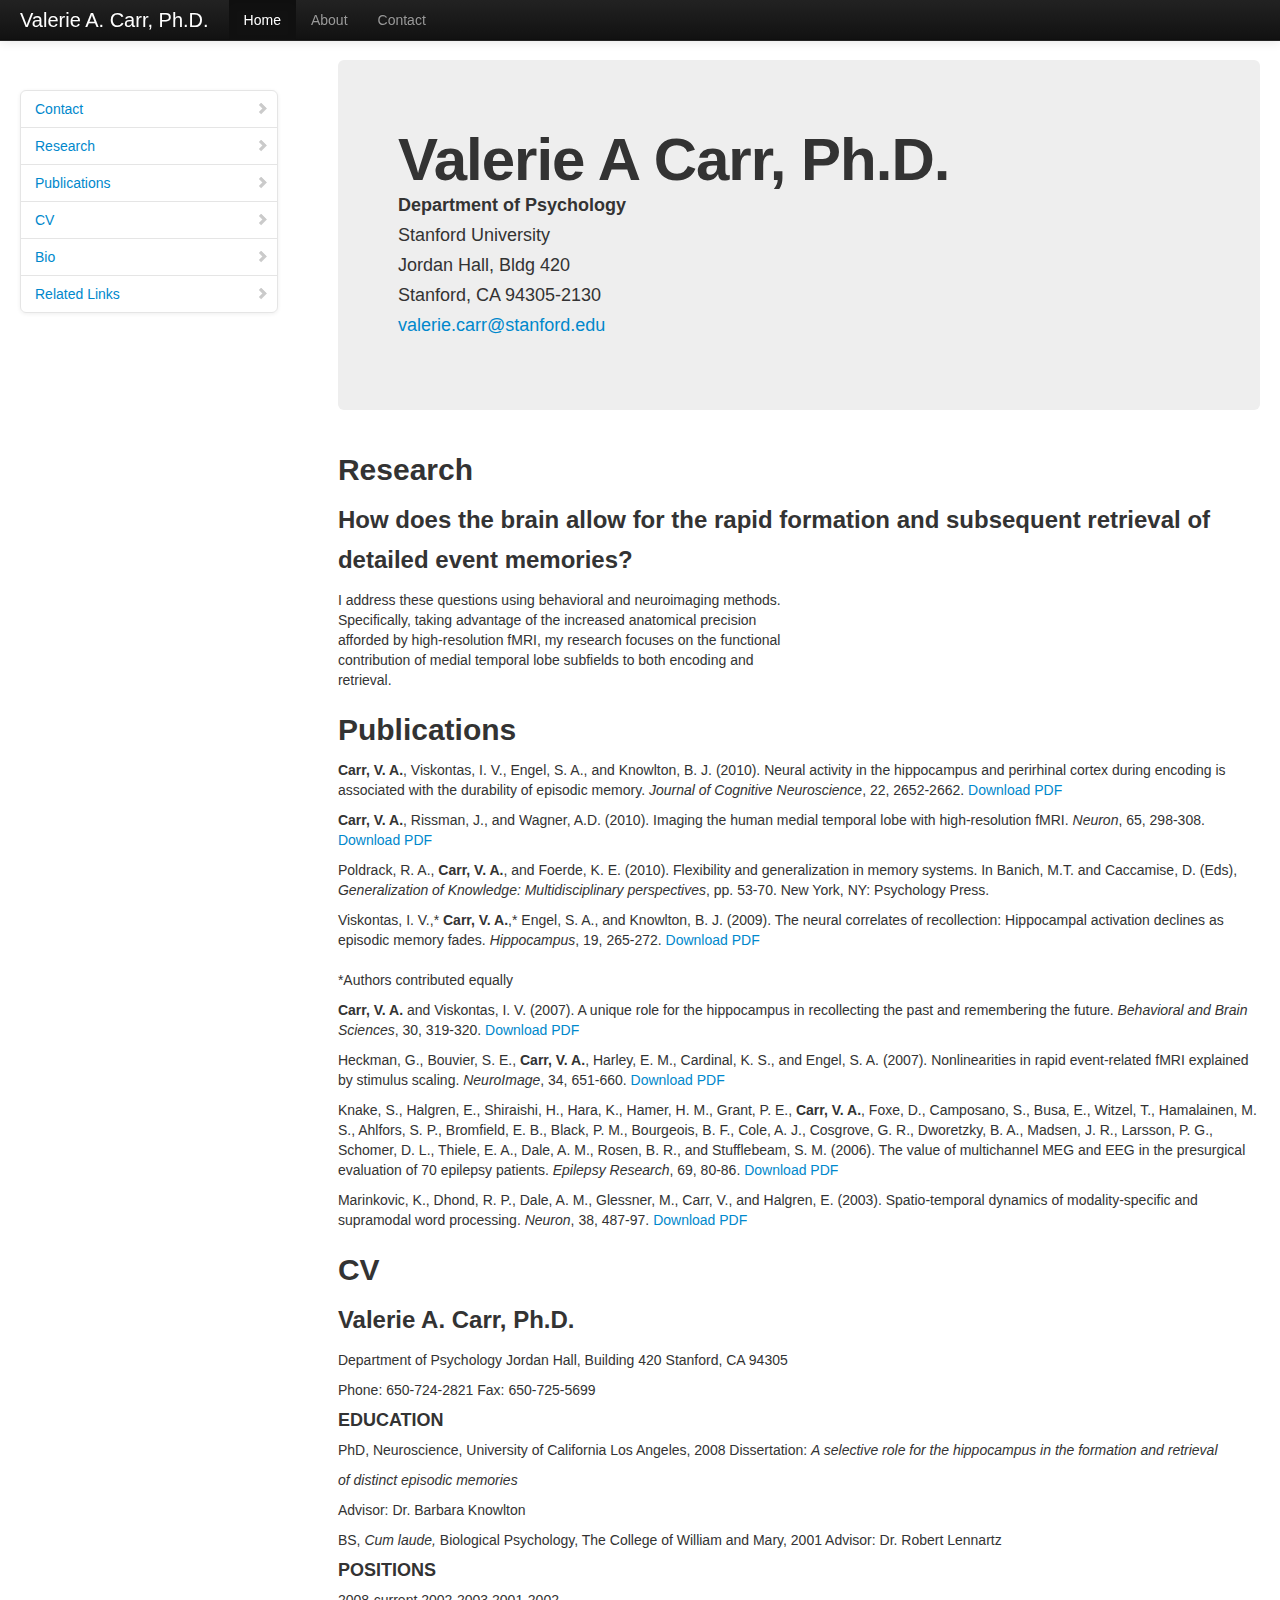
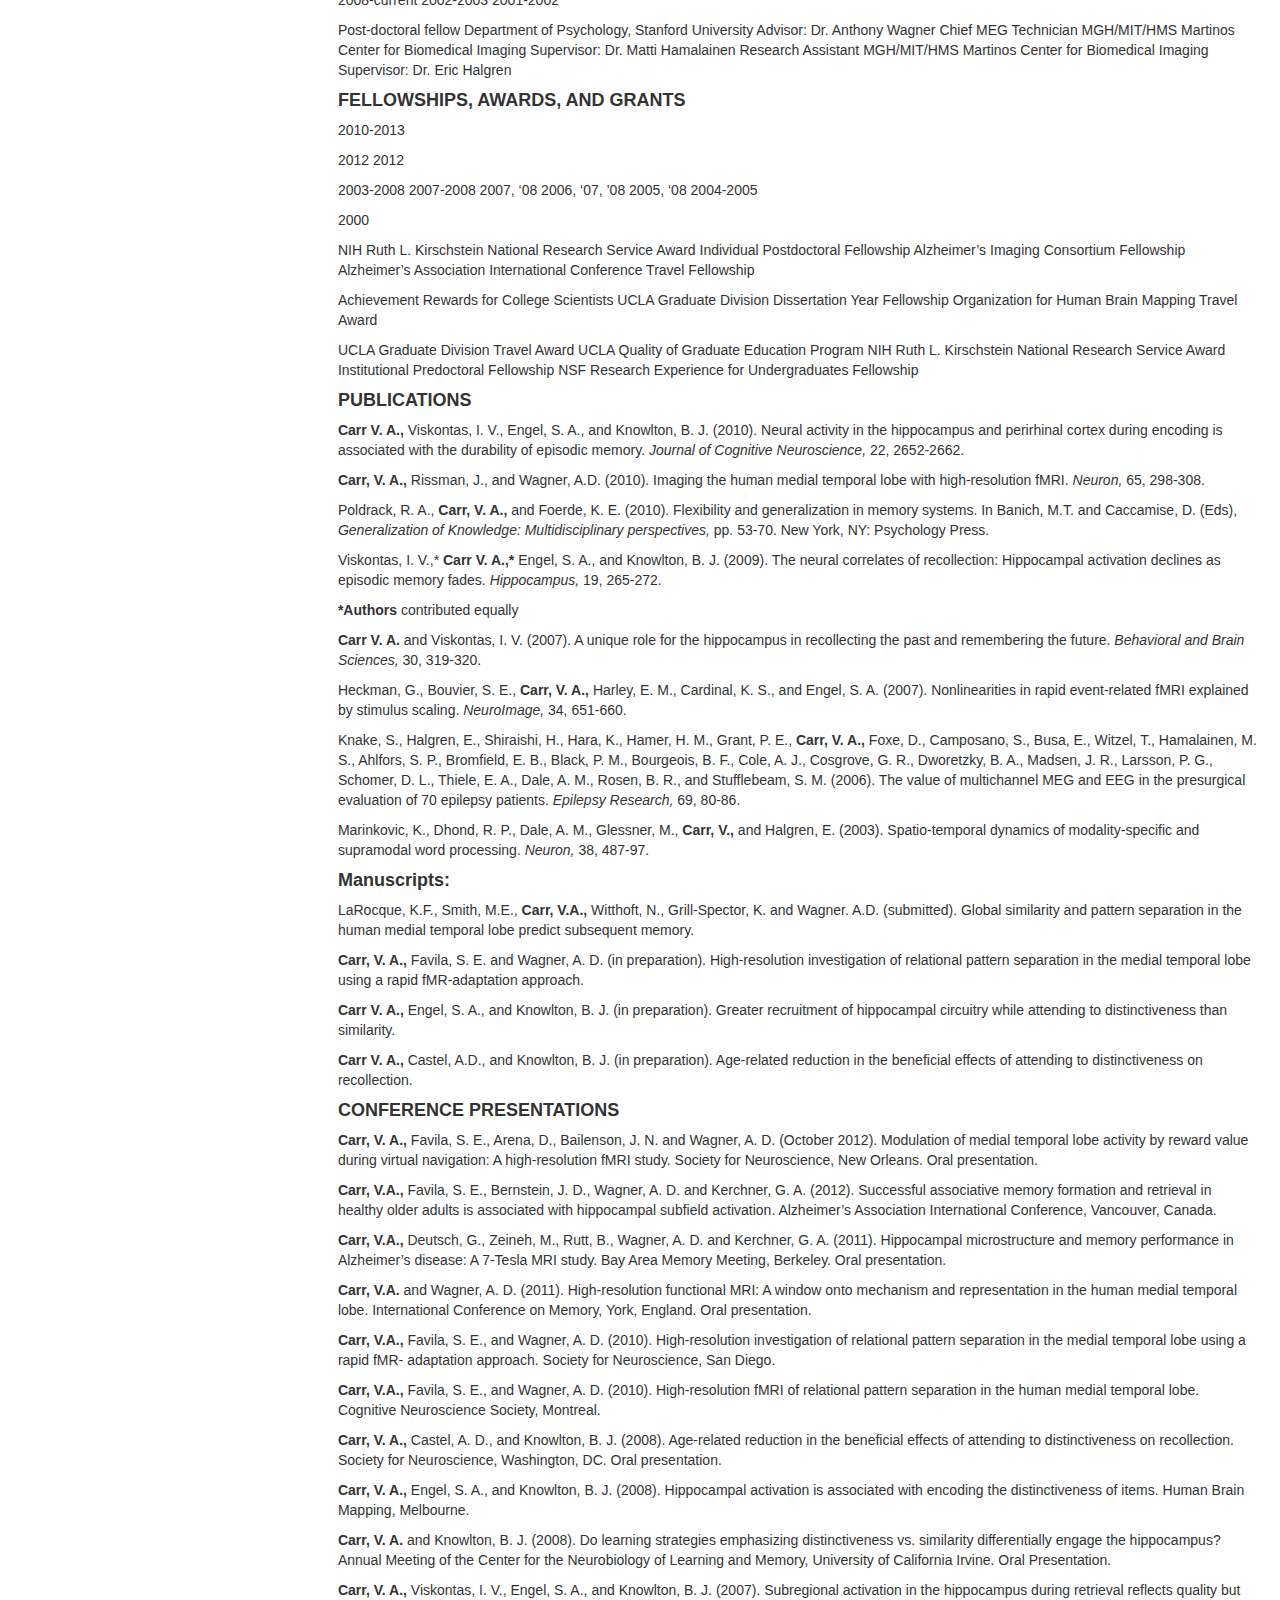
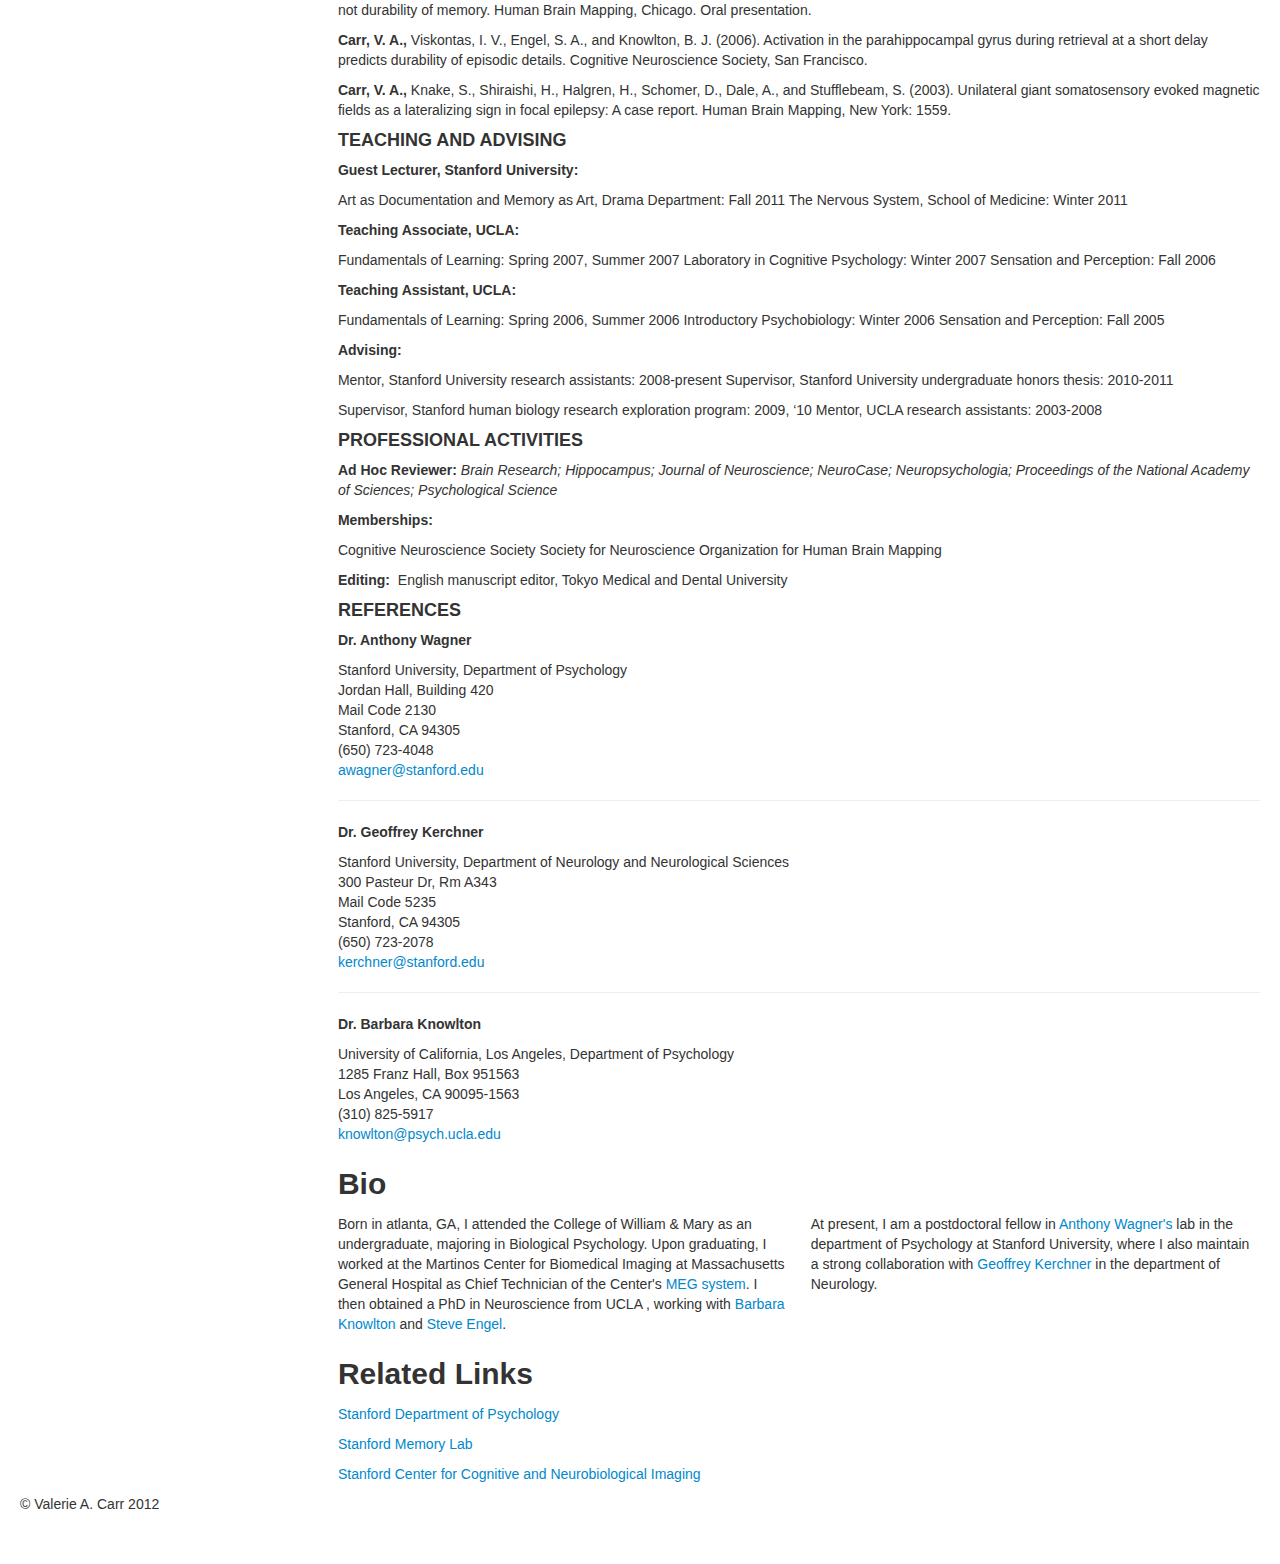
==== docs/index.html @ aa7e230d "First draft content" ====
<!DOCTYPE html>
<html lang="en">
  <head>
    <meta charset="utf-8">
    <title>Valerie A. Carr, Ph.D.</title>
    <meta name="viewport" content="width=device-width, initial-scale=1.0">
    <meta name="description" content="">
    <meta name="author" content="">

    <!-- Le styles -->
    <link href="assets/css/bootstrap.css" rel="stylesheet">
    <style type="text/css">
      body {
        padding-top: 60px;
        padding-bottom: 40px;
      }
      .sidebar-nav {
        padding: 9px 0;
      }
    </style>
    <link href="assets/css/bootstrap-responsive.css" rel="stylesheet">
    <link href="assets/css/main.css" rel="stylesheet">

    <!-- Le HTML5 shim, for IE6-8 support of HTML5 elements -->
    <!--[if lt IE 9]>
      <script src="http://html5shim.googlecode.com/svn/trunk/html5.js"></script>
    <![endif]-->

    <!-- Le fav and touch icons -->
    <link rel="shortcut icon" href="assets/ico/favicon.ico">
    <link rel="apple-touch-icon-precomposed" sizes="144x144" href="assets/ico/apple-touch-icon-144-precomposed.png">
    <link rel="apple-touch-icon-precomposed" sizes="114x114" href="assets/ico/apple-touch-icon-114-precomposed.png">
    <link rel="apple-touch-icon-precomposed" sizes="72x72" href="assets/ico/apple-touch-icon-72-precomposed.png">
    <link rel="apple-touch-icon-precomposed" href="assets/ico/apple-touch-icon-57-precomposed.png">
  </head>

  <body data-spy="scroll" data-target=".bs-docs-sidebar">

    <div class="navbar navbar-inverse navbar-fixed-top">
      <div class="navbar-inner">
        <div class="container-fluid">
          <a class="btn btn-navbar" data-toggle="collapse" data-target=".nav-collapse">
            <span class="icon-bar"></span>
            <span class="icon-bar"></span>
            <span class="icon-bar"></span>
          </a>
          <a class="brand" href="#">Valerie A. Carr, Ph.D.</a>
          <div class="nav-collapse collapse">
            <ul class="nav">
              <li class="active"><a href="#">Home</a></li>
              <li><a href="#about">About</a></li>
              <li><a href="#contact">Contact</a></li>
            </ul>
          </div><!--/.nav-collapse -->
        </div>
      </div>
    </div>

    <div class="container-fluid">
      <div class="row-fluid">
        <div class="span3 bs-docs-sidebar">
	        <ul class="nav nav-list bs-docs-sidenav affix">
	          <li><a href="#contact"><i class="icon-chevron-right"></i> Contact</a></li>
	          <li><a href="#research"><i class="icon-chevron-right"></i> Research</a></li>
	          <li><a href="#publications"><i class="icon-chevron-right"></i> Publications</a></li>
	          <li><a href="#vitae"><i class="icon-chevron-right"></i> CV</a></li>
	          <li><a href="#bio"><i class="icon-chevron-right"></i> Bio</a></li>
	          <li><a href="#related"><i class="icon-chevron-right"></i> Related Links</a></li>
	        </ul>
        </div>
        <div class="span9">
          <div id="contact" class="hero-unit">
            <h1>Valerie A Carr, Ph.D.</h1>
			<p>
			  <strong>Department of Psychology</strong><br>
              Stanford University<br>
              Jordan Hall, Bldg 420<br>
              Stanford, CA 94305-2130<br>
              <a href="mailto:valerie.carr@stanford.edu">valerie.carr@stanford.edu</a>
			</p>
          </div>
          <div id="research" class="row-fluid">
            <div class="span12">
              <h2>Research</h2>
              <h3>How does the brain allow for the rapid formation and subsequent retrieval of detailed event memories?</h3>
              <div class="row-fluid">
	            <div class="span6">
                  <p>I address these questions using behavioral and neuroimaging methods. Specifically, taking advantage of the increased anatomical precision afforded by high-resolution fMRI, my research focuses on the functional contribution of medial temporal lobe subfields to both encoding and retrieval.</p>
                </div>
                <!--<div class="span6">
                  <p>Forming unique, separable memories; two-three sentence blurb with a small graphic</p>
                  <p>Retrieving memories; two-three sentence blurb with a small graphic</p>
                  <p>Medial temporal lobe function in aging and age-related disease; two-three sentence blurb with a small graphic</p>
                </div>-->
              </div><!--/row-->
            </div><!--/span-->
          </div><!--/row-->
          <div id="publications" class="row-fluid">
            <div class="span12">
              <h2>Publications</h2>
              <p><strong>Carr, V. A.</strong>, Viskontas, I. V., Engel, S. A., and Knowlton, B. J. (2010). Neural activity in the hippocampus and perirhinal cortex during encoding is associated with the durability of episodic memory. <em>Journal of Cognitive Neuroscience</em>, 22, 2652-2662. <a href="#">Download PDF</a><p>

			<p><strong>Carr, V. A.</strong>, Rissman, J., and Wagner, A.D. (2010). Imaging the human medial temporal lobe with high-resolution fMRI. <em>Neuron</em>, 65, 298-308. <a href="#">Download PDF</a></p>

			<p>Poldrack, R. A., <strong>Carr, V. A.</strong>, and Foerde, K. E. (2010). Flexibility and generalization in memory systems. In Banich, M.T. and Caccamise, D. (Eds), <em>Generalization of Knowledge: Multidisciplinary perspectives</em>, pp. 53-70. New York, NY: Psychology Press.</p>

			<p>Viskontas, I. V.,* <strong>Carr, V. A.</strong>,* Engel, S. A., and Knowlton, B. J. (2009). The neural correlates of recollection: Hippocampal activation declines as episodic memory fades. <em>Hippocampus</em>, 19, 265-272. <a href="#">Download PDF</a><br><br>*Authors contributed equally</p>

			<p><strong>Carr, V. A.</strong> and Viskontas, I. V. (2007). A unique role for the hippocampus in recollecting the past and remembering the future. <em>Behavioral and Brain Sciences</em>, 30, 319-320. <a href="#">Download PDF</a></p>

			<p>Heckman, G., Bouvier, S. E., <strong>Carr, V. A.</strong>, Harley, E. M., Cardinal, K. S., and Engel, S. A. (2007). Nonlinearities in rapid event-related fMRI explained by stimulus scaling. <em>NeuroImage</em>, 34, 651-660. <a href="#">Download PDF</a></p>

			<p>Knake, S., Halgren, E., Shiraishi, H., Hara, K., Hamer, H. M., Grant, P. E., <strong>Carr, V. A.</strong>, Foxe, D., Camposano, S., Busa, E., Witzel, T., Hamalainen, M. S., Ahlfors, S. P., Bromfield, E. B., Black, P. M., Bourgeois, B. F., Cole, A. J., Cosgrove, G. R., Dworetzky, B. A., Madsen, J. R., Larsson, P. G., Schomer, D. L., Thiele, E. A., Dale, A. M., Rosen, B. R., and Stufflebeam, S. M. (2006). The value of multichannel MEG and EEG in the presurgical evaluation of 70 epilepsy patients. <em>Epilepsy Research</em>, 69, 80-86. <a href="#">Download PDF</a></p>

			<p>Marinkovic, K., Dhond, R. P., Dale, A. M., Glessner, M., Carr, V., and Halgren, E. (2003). Spatio-temporal dynamics of modality-specific and supramodal word processing. <em>Neuron</em>, 38, 487-97. <a href="#">Download PDF</a></p>
            </div><!--/span-->
          </div><!--/row-->
          <div id="vitae" class="row-fluid">
            <div class="span12">
              <h2>CV</h2>
              <h3>
				Valerie A. Carr, Ph.D.
			</h3>
			<p>
				Department of Psychology Jordan Hall, Building 420 Stanford, CA 94305
			</p>
			<p>
				Phone: 650-724-2821 Fax: 650-725-5699
			</p>
			<h4>EDUCATION</h4>
			<p>
				PhD, Neuroscience, University of California Los Angeles, 2008 Dissertation: <em>A selective role for the hippocampus in the formation and retrieval</em>
			</p>
			<p>
				<em>of distinct episodic memories</em>
			</p>
			<p>
				Advisor: Dr. Barbara Knowlton
			</p>
			<p>
				BS, <em>Cum laude,</em> Biological Psychology, The College of William and Mary, 2001 Advisor: Dr. Robert Lennartz
			</p>
			<h4>POSITIONS</h4>
			<p>
				2008-current 2002-2003 2001-2002
			</p>
			<p>
				Post-doctoral fellow Department of Psychology, Stanford University Advisor: Dr. Anthony Wagner Chief MEG Technician MGH/MIT/HMS Martinos Center for Biomedical Imaging Supervisor: Dr. Matti Hamalainen Research Assistant MGH/MIT/HMS Martinos Center for Biomedical Imaging Supervisor: Dr. Eric Halgren
			</p>
			<h4>FELLOWSHIPS, AWARDS, AND GRANTS</h4>
			<p>
				2010-2013
			</p>
			<p>
				2012 2012
			</p>
			<p>
				2003-2008 2007-2008 2007, ‘08 2006, ‘07, ’08 2005, ‘08 2004-2005
			</p>
			<p>
				2000
			</p>
			<p>
				NIH Ruth L. Kirschstein National Research Service Award Individual Postdoctoral Fellowship Alzheimer’s Imaging Consortium Fellowship Alzheimer’s Association International Conference Travel Fellowship
			</p>
			<p>
				Achievement Rewards for College Scientists UCLA Graduate Division Dissertation Year Fellowship Organization for Human Brain Mapping Travel Award
			</p>
			<p>
				UCLA Graduate Division Travel Award UCLA Quality of Graduate Education Program NIH Ruth L. Kirschstein National Research Service Award Institutional Predoctoral Fellowship NSF Research Experience for Undergraduates Fellowship
			</p>
			<h4>PUBLICATIONS</h4>
			<p>
				<strong>Carr V. A.,</strong> Viskontas, I. V., Engel, S. A., and Knowlton, B. J. (2010). Neural activity in the hippocampus and perirhinal cortex during encoding is associated with the durability of episodic memory. <em>Journal of Cognitive Neuroscience,</em> 22, 2652-2662.
			</p>
			<p>
				<strong>Carr, V. A.,</strong> Rissman, J., and Wagner, A.D. (2010). Imaging the human medial temporal lobe with high-resolution fMRI. <em>Neuron,</em> 65, 298-308.
			</p>
			<p>
				Poldrack, R. A., <strong>Carr, V. A.,</strong> and Foerde, K. E. (2010). Flexibility and generalization in memory systems. In Banich, M.T. and Caccamise, D. (Eds), <em>Generalization of Knowledge: Multidisciplinary perspectives,</em> pp. 53-70. New York, NY: Psychology Press.
			</p>
			<p>
				Viskontas, I. V.,* <strong>Carr V. A.,*</strong> Engel, S. A., and Knowlton, B. J. (2009). The neural correlates of recollection: Hippocampal activation declines as episodic memory fades. <em>Hippocampus,</em> 19, 265-272.
			</p>
			<p>
				<strong>*Authors</strong> contributed equally
			</p>
			<p>
				<strong>Carr V. A.</strong> and Viskontas, I. V. (2007). A unique role for the hippocampus in recollecting the past and remembering the future. <em>Behavioral and Brain Sciences,</em> 30, 319-320.
			</p>
			<p>
				Heckman, G., Bouvier, S. E., <strong>Carr, V. A.,</strong> Harley, E. M., Cardinal, K. S., and Engel, S. A. (2007). Nonlinearities in rapid event-related fMRI explained by stimulus scaling. <em>NeuroImage,</em> 34, 651-660.
			</p>
			<p>
				Knake, S., Halgren, E., Shiraishi, H., Hara, K., Hamer, H. M., Grant, P. E., <strong>Carr, V. A.,</strong> Foxe, D., Camposano, S., Busa, E., Witzel, T., Hamalainen, M. S., Ahlfors, S. P., Bromfield, E. B., Black, P. M., Bourgeois, B. F., Cole, A. J., Cosgrove, G. R., Dworetzky, B. A., Madsen, J. R., Larsson, P. G., Schomer, D. L., Thiele, E. A., Dale, A. M., Rosen, B. R., and Stufflebeam, S. M. (2006). The value of multichannel MEG and EEG in the presurgical evaluation of 70 epilepsy patients. <em>Epilepsy Research,</em> 69, 80-86.
			</p>
			<p>
				Marinkovic, K., Dhond, R. P., Dale, A. M., Glessner, M., <strong>Carr, V.,</strong> and Halgren, E. (2003). Spatio-temporal dynamics of modality-specific and supramodal word processing. <em>Neuron,</em> 38, 487-97.
			</p>
			<h4>Manuscripts:</h4>
			<p>
				LaRocque, K.F., Smith, M.E., <strong>Carr, V.A.,</strong> Witthoft, N., Grill-Spector, K. and Wagner. A.D. (submitted). Global similarity and pattern separation in the human medial temporal lobe predict subsequent memory.
			</p>
			<p>
				<strong>Carr, V. A.,</strong> Favila, S. E. and Wagner, A. D. (in preparation). High-resolution investigation of relational pattern separation in the medial temporal lobe using a rapid fMR-adaptation approach.
			</p>
			<p>
				<strong>Carr V. A.,</strong> Engel, S. A., and Knowlton, B. J. (in preparation). Greater recruitment of hippocampal circuitry while attending to distinctiveness than similarity.
			</p>
			<p>
				<strong>Carr V. A.,</strong> Castel, A.D., and Knowlton, B. J. (in preparation). Age-related reduction in the beneficial effects of attending to distinctiveness on recollection.
			</p>
			<h4>CONFERENCE PRESENTATIONS</h4>
			<p>
				<strong>Carr, V. A.,</strong> Favila, S. E., Arena, D., Bailenson, J. N. and Wagner, A. D. (October 2012). Modulation of medial temporal lobe activity by reward value during virtual navigation: A high-resolution fMRI study. Society for Neuroscience, New Orleans. Oral presentation.
			</p>
			<p>
				<strong>Carr, V.A.,</strong> Favila, S. E., Bernstein, J. D., Wagner, A. D. and Kerchner, G. A. (2012). Successful associative memory formation and retrieval in healthy older adults is associated with hippocampal subfield activation. Alzheimer’s Association International Conference, Vancouver, Canada.
			</p>
			<p>
				<strong>Carr, V.A.,</strong> Deutsch, G., Zeineh, M., Rutt, B., Wagner, A. D. and Kerchner, G. A. (2011). Hippocampal microstructure and memory performance in Alzheimer’s disease: A 7-Tesla MRI study. Bay Area Memory Meeting, Berkeley. Oral presentation.
			</p>
			<p>
				<strong>Carr, V.A.</strong> and Wagner, A. D. (2011). High-resolution functional MRI: A window onto mechanism and representation in the human medial temporal lobe. International Conference on Memory, York, England. Oral presentation.
			</p>
			<p>
				<strong>Carr, V.A.,</strong> Favila, S. E., and Wagner, A. D. (2010). High-resolution investigation of relational pattern separation in the medial temporal lobe using a rapid fMR- adaptation approach. Society for Neuroscience, San Diego.
			</p>
			<p>
				<strong>Carr, V.A.,</strong> Favila, S. E., and Wagner, A. D. (2010). High-resolution fMRI of relational pattern separation in the human medial temporal lobe. Cognitive Neuroscience Society, Montreal.
			</p>
			<p>
				<strong>Carr, V. A.,</strong> Castel, A. D., and Knowlton, B. J. (2008). Age-related reduction in the beneficial effects of attending to distinctiveness on recollection. Society for Neuroscience, Washington, DC. Oral presentation.
			</p>
			<p>
				<strong>Carr, V. A.,</strong> Engel, S. A., and Knowlton, B. J. (2008). Hippocampal activation is associated with encoding the distinctiveness of items. Human Brain Mapping, Melbourne.
			</p>
			<p>
				<strong>Carr, V. A.</strong> and Knowlton, B. J. (2008). Do learning strategies emphasizing distinctiveness vs. similarity differentially engage the hippocampus? Annual Meeting of the Center for the Neurobiology of Learning and Memory, University of California Irvine. Oral Presentation.
			</p>
			<p>
				<strong>Carr, V. A.,</strong> Viskontas, I. V., Engel, S. A., and Knowlton, B. J. (2007). Subregional activation in the hippocampus during retrieval reflects quality but not durability of memory. Human Brain Mapping, Chicago. Oral presentation.
			</p>
			<p>
				<strong>Carr, V. A.,</strong> Viskontas, I. V., Engel, S. A., and Knowlton, B. J. (2006). Activation in the parahippocampal gyrus during retrieval at a short delay predicts durability of episodic details. Cognitive Neuroscience Society, San Francisco.
			</p>
			<p>
				<strong>Carr, V. A.,</strong> Knake, S., Shiraishi, H., Halgren, H., Schomer, D., Dale, A., and Stufflebeam, S. (2003). Unilateral giant somatosensory evoked magnetic fields as a lateralizing sign in focal epilepsy: A case report. Human Brain Mapping, New York: 1559.
			</p>
			<h4>TEACHING AND ADVISING</h4>
			<p>
				<strong>Guest Lecturer, Stanford University:</strong>
			</p>
			<p>
				Art as Documentation and Memory as Art, Drama Department: Fall 2011 The Nervous System, School of Medicine: Winter 2011
			</p>
			<p>
				<strong>Teaching Associate, UCLA:</strong>
			</p>
			<p>
				Fundamentals of Learning: Spring 2007, Summer 2007 Laboratory in Cognitive Psychology: Winter 2007 Sensation and Perception: Fall 2006
			</p>
			<p>
				<strong>Teaching Assistant, UCLA:</strong>
			</p>
			<p>
				Fundamentals of Learning: Spring 2006, Summer 2006 Introductory Psychobiology: Winter 2006 Sensation and Perception: Fall 2005
			</p>
			<p>
				<strong>Advising:</strong>
			</p>
			<p>
				Mentor, Stanford University research assistants: 2008-present Supervisor, Stanford University undergraduate honors thesis: 2010-2011
			</p>
			<p>
				Supervisor, Stanford human biology research exploration program: 2009, ‘10 Mentor, UCLA research assistants: 2003-2008
			</p>
			<h4>PROFESSIONAL ACTIVITIES</h4>
			<p>
				<strong>Ad Hoc Reviewer: </strong><em>Brain Research; Hippocampus; Journal of Neuroscience; NeuroCase; Neuropsychologia; Proceedings of the National Academy of Sciences; Psychological Science</em>
			</p>
			<p>
				<strong>Memberships:</strong>
			</p>
			<p>
				Cognitive Neuroscience Society Society for Neuroscience Organization for Human Brain Mapping
			</p>
			<p>
				<strong>Editing: </strong> English manuscript editor, Tokyo Medical and Dental University
			</p>
			<h4>REFERENCES</h4>
			<h5>Dr. Anthony Wagner</h5>
			<p>Stanford University, Department of Psychology<br>Jordan Hall, Building 420<br>Mail Code 2130<br>Stanford, CA 94305<br>(650) 723-4048<br><a href="mailto:awagner@stanford.edu">awagner@stanford.edu</a>
			</p>
			<hr>
			<h5>Dr. Geoffrey Kerchner</h5>
			<p>Stanford University, Department of Neurology and Neurological Sciences<br>300 Pasteur Dr, Rm A343<br>Mail Code 5235<br>Stanford, CA 94305<br>(650) 723-2078<br><a href="mailto:kerchner@stanford.edu">kerchner@stanford.edu</a>
			</p>
			<hr>
			<h5>Dr. Barbara Knowlton</h5>
			<p>University of California, Los Angeles, Department of Psychology<br>1285 Franz Hall, Box 951563<br>Los Angeles, CA 90095-1563<br>(310) 825-5917<br><a href="mailto:knowlton@psych.ucla.edu">knowlton@psych.ucla.edu</a>
			</p>
			
            </div><!--/span-->
          </div><!--/row-->
          <div id="bio" class="row-fluid">
            <div class="span12">
              <h2>Bio</h2>
              <div class="row-fluid">
	            <div class="span6">
                  <p>Born in atlanta, GA, I attended the College of William & Mary as an undergraduate, majoring in Biological Psychology. Upon graduating, I worked at the Martinos Center for Biomedical Imaging at Massachusetts General Hospital as Chief Technician of the Center's <a href="http://www.martinos.org/meg/index.php">MEG system</a>. I then obtained a PhD in Neuroscience from UCLA , working with <a href="http://www.psych.ucla.edu/faculty/faculty_page?id=9&area=1">Barbara Knowlton</a> and <a href="http://www.psych.umn.edu/engellab/">Steve Engel</a>.</p>
                </div>
	            <div class="span6">
                  <p>At present, I am a postdoctoral fellow in <a href="http://memorylab.stanford.edu/">Anthony Wagner's</a> lab in the department of Psychology at Stanford University, where I also maintain a strong collaboration with <a href="http://neurology.stanford.edu/profiles/neurology/researcher/geoffrey_kerchner">Geoffrey Kerchner</a> in the department of Neurology.</p>
                </div>
            </div><!--/span-->
          </div><!--/row-->
          <div id="related" class="row-fluid">
            <div class="span12">
              <h2>Related Links</h2>
              <p><a href="https://psychology.stanford.edu/">Stanford Department of Psychology</a></p>
              <p><a href="http://memorylab.stanford.edu/index.html">Stanford Memory Lab</a></p>
              <p><a href="http://cni.stanford.edu/">Stanford Center for Cognitive and Neurobiological Imaging</a></p>
            </div><!--/span-->
          </div><!--/row-->

        </div><!--/span-->
      </div><!--/row-->

      <hr>

      <footer>
        <p>&copy; Valerie A. Carr 2012</p>
      </footer>

    </div><!--/.fluid-container-->

    <!-- Le javascript
    ================================================== -->
    <!-- Placed at the end of the document so the pages load faster -->
    <script src="assets/js/jquery.js"></script>
    <script src="assets/js/bootstrap-transition.js"></script>
    <!--<script src="assets/js/bootstrap-alert.js"></script>-->
    <!--<script src="assets/js/bootstrap-modal.js"></script>-->
    <!--<script src="assets/js/bootstrap-dropdown.js"></script>-->
    <script src="assets/js/bootstrap-scrollspy.js"></script>
    <!--<script src="assets/js/bootstrap-tab.js"></script>-->
    <!--<script src="assets/js/bootstrap-tooltip.js"></script>-->
    <!--<script src="assets/js/bootstrap-popover.js"></script>-->
    <!--<script src="assets/js/bootstrap-button.js"></script>-->
    <script src="assets/js/bootstrap-collapse.js"></script>
    <!--<script src="assets/js/bootstrap-carousel.js"></script>-->
    <!--<script src="assets/js/bootstrap-typeahead.js"></script>-->
    <script src="assets/js/bootstrap-affix.js"></script>
    <script src="assets/js/main.js"></script>
  </body>
</html>
---- docs/assets/css/main.css ----
/* Sidenav for Docs
-------------------------------------------------- */

.bs-docs-sidenav {
  width: 228px;
  margin: 30px 0 0;
  padding: 0;
  background-color: #fff;
  -webkit-border-radius: 6px;
     -moz-border-radius: 6px;
          border-radius: 6px;
  -webkit-box-shadow: 0 1px 4px rgba(0,0,0,.065);
     -moz-box-shadow: 0 1px 4px rgba(0,0,0,.065);
          box-shadow: 0 1px 4px rgba(0,0,0,.065);
}
.bs-docs-sidenav > li > a {
  display: block;
  *width: 190px;
  margin: 0 0 -1px;
  padding: 8px 14px;
  border: 1px solid #e5e5e5;
}
.bs-docs-sidenav > li:first-child > a {
  -webkit-border-radius: 6px 6px 0 0;
     -moz-border-radius: 6px 6px 0 0;
          border-radius: 6px 6px 0 0;
}
.bs-docs-sidenav > li:last-child > a {
  -webkit-border-radius: 0 0 6px 6px;
     -moz-border-radius: 0 0 6px 6px;
          border-radius: 0 0 6px 6px;
}
.bs-docs-sidenav > .active > a {
  position: relative;
  z-index: 2;
  padding: 9px 15px;
  border: 0;
  text-shadow: 0 1px 0 rgba(0,0,0,.15);
  -webkit-box-shadow: inset 1px 0 0 rgba(0,0,0,.1), inset -1px 0 0 rgba(0,0,0,.1);
     -moz-box-shadow: inset 1px 0 0 rgba(0,0,0,.1), inset -1px 0 0 rgba(0,0,0,.1);
          box-shadow: inset 1px 0 0 rgba(0,0,0,.1), inset -1px 0 0 rgba(0,0,0,.1);
}
/* Chevrons */
.bs-docs-sidenav .icon-chevron-right {
  float: right;
  margin-top: 2px;
  margin-right: -6px;
  opacity: .25;
}
.bs-docs-sidenav > li > a:hover {
  background-color: #f5f5f5;
}
.bs-docs-sidenav a:hover .icon-chevron-right {
  opacity: .5;
}
.bs-docs-sidenav .active .icon-chevron-right,
.bs-docs-sidenav .active a:hover .icon-chevron-right {
  background-image: url(../img/glyphicons-halflings-white.png);
  opacity: 1;
}
.bs-docs-sidenav.affix {
  top: 40px;
}
.bs-docs-sidenav.affix-bottom {
  position: absolute;
  top: auto;
  bottom: 270px;
}




/* Responsive
-------------------------------------------------- */

/* Desktop large
------------------------- */
@media (min-width: 1200px) {
  .bs-docs-container {
    max-width: 970px;
  }
  .bs-docs-sidenav {
    width: 258px;
  }
}

/* Desktop
------------------------- */
@media (max-width: 980px) {
  /* Unfloat brand */
  body > .navbar-fixed-top .brand {
    float: left;
    margin-left: 0;
    padding-left: 10px;
    padding-right: 10px;
  }

  /* Inline-block quick links for more spacing */
  .quick-links li {
    display: inline-block;
    margin: 5px;
  }

  /* When affixed, space properly */
  .bs-docs-sidenav {
    top: 0;
    margin-top: 30px;
    margin-right: 0;
  }
}

/* Tablet to desktop
------------------------- */
@media (min-width: 768px) and (max-width: 980px) {
  /* Remove any padding from the body */
  body {
    padding-top: 0;
  }
  /* Widen masthead and social buttons to fill body padding */
  .jumbotron {
    margin-top: -20px; /* Offset bottom margin on .navbar */
  }
  /* Adjust sidenav width */
  .bs-docs-sidenav {
    width: 166px;
    margin-top: 20px;
  }
  .bs-docs-sidenav.affix {
    top: 0;
  }
}

/* Tablet
------------------------- */
@media (max-width: 767px) {
  /* Remove any padding from the body */
  body {
    padding-top: 0;
  }

  /* Widen masthead and social buttons to fill body padding */
  .jumbotron {
    padding: 40px 20px;
    margin-top:   -20px; /* Offset bottom margin on .navbar */
    margin-right: -20px;
    margin-left:  -20px;
  }
  .masthead h1 {
    font-size: 90px;
  }
  .masthead p,
  .masthead .btn {
    font-size: 24px;
  }
  .marketing .span4 {
    margin-bottom: 40px;
  }
  .bs-docs-social {
    margin: 0 -20px;
  }

  /* Space out the show-grid examples */
  .show-grid [class*="span"] {
    margin-bottom: 5px;
  }

  /* Sidenav */
  .bs-docs-sidenav {
    width: auto;
    margin-bottom: 20px;
  }
  .bs-docs-sidenav.affix {
    position: static;
    width: auto;
    top: 0;
  }

  /* Unfloat the back to top link in footer */
  .footer {
    margin-left: -20px;
    margin-right: -20px;
    padding-left: 20px;
    padding-right: 20px;
  }
  .footer p {
    margin-bottom: 9px;
  }
}

/* Landscape phones
------------------------- */
@media (max-width: 480px) {
  /* Remove padding above jumbotron */
  body {
    padding-top: 0;
  }

  /* Change up some type stuff */
  h2 small {
    display: block;
  }

  /* Downsize the jumbotrons */
  .jumbotron h1 {
    font-size: 60px;
  }
  .jumbotron p,
  .jumbotron .btn {
    font-size: 20px;
  }
  .jumbotron .btn {
    display: block;
    margin: 0 auto;
  }

  /* center align subhead text like the masthead */
  .subhead h1,
  .subhead p {
    text-align: center;
  }

  /* Marketing on home */
  .marketing h1 {
    font-size: 40px;
  }

  /* center example sites */
  .example-sites {
    margin-left: 0;
  }
  .example-sites > li {
    float: none;
    display: block;
    max-width: 280px;
    margin: 0 auto 18px;
    text-align: center;
  }
  .example-sites .thumbnail > img {
    max-width: 270px;
  }

  /* Do our best to make tables work in narrow viewports */
  table code {
    white-space: normal;
    word-wrap: break-word;
    word-break: break-all;
  }

  /* Modal example */
  .modal-example .modal {
    position: relative;
    top: auto;
    right: auto;
    bottom: auto;
    left: auto;
  }

  /* Unfloat the back to top in footer to prevent odd text wrapping */
  .footer .pull-right {
    float: none;
  }
}
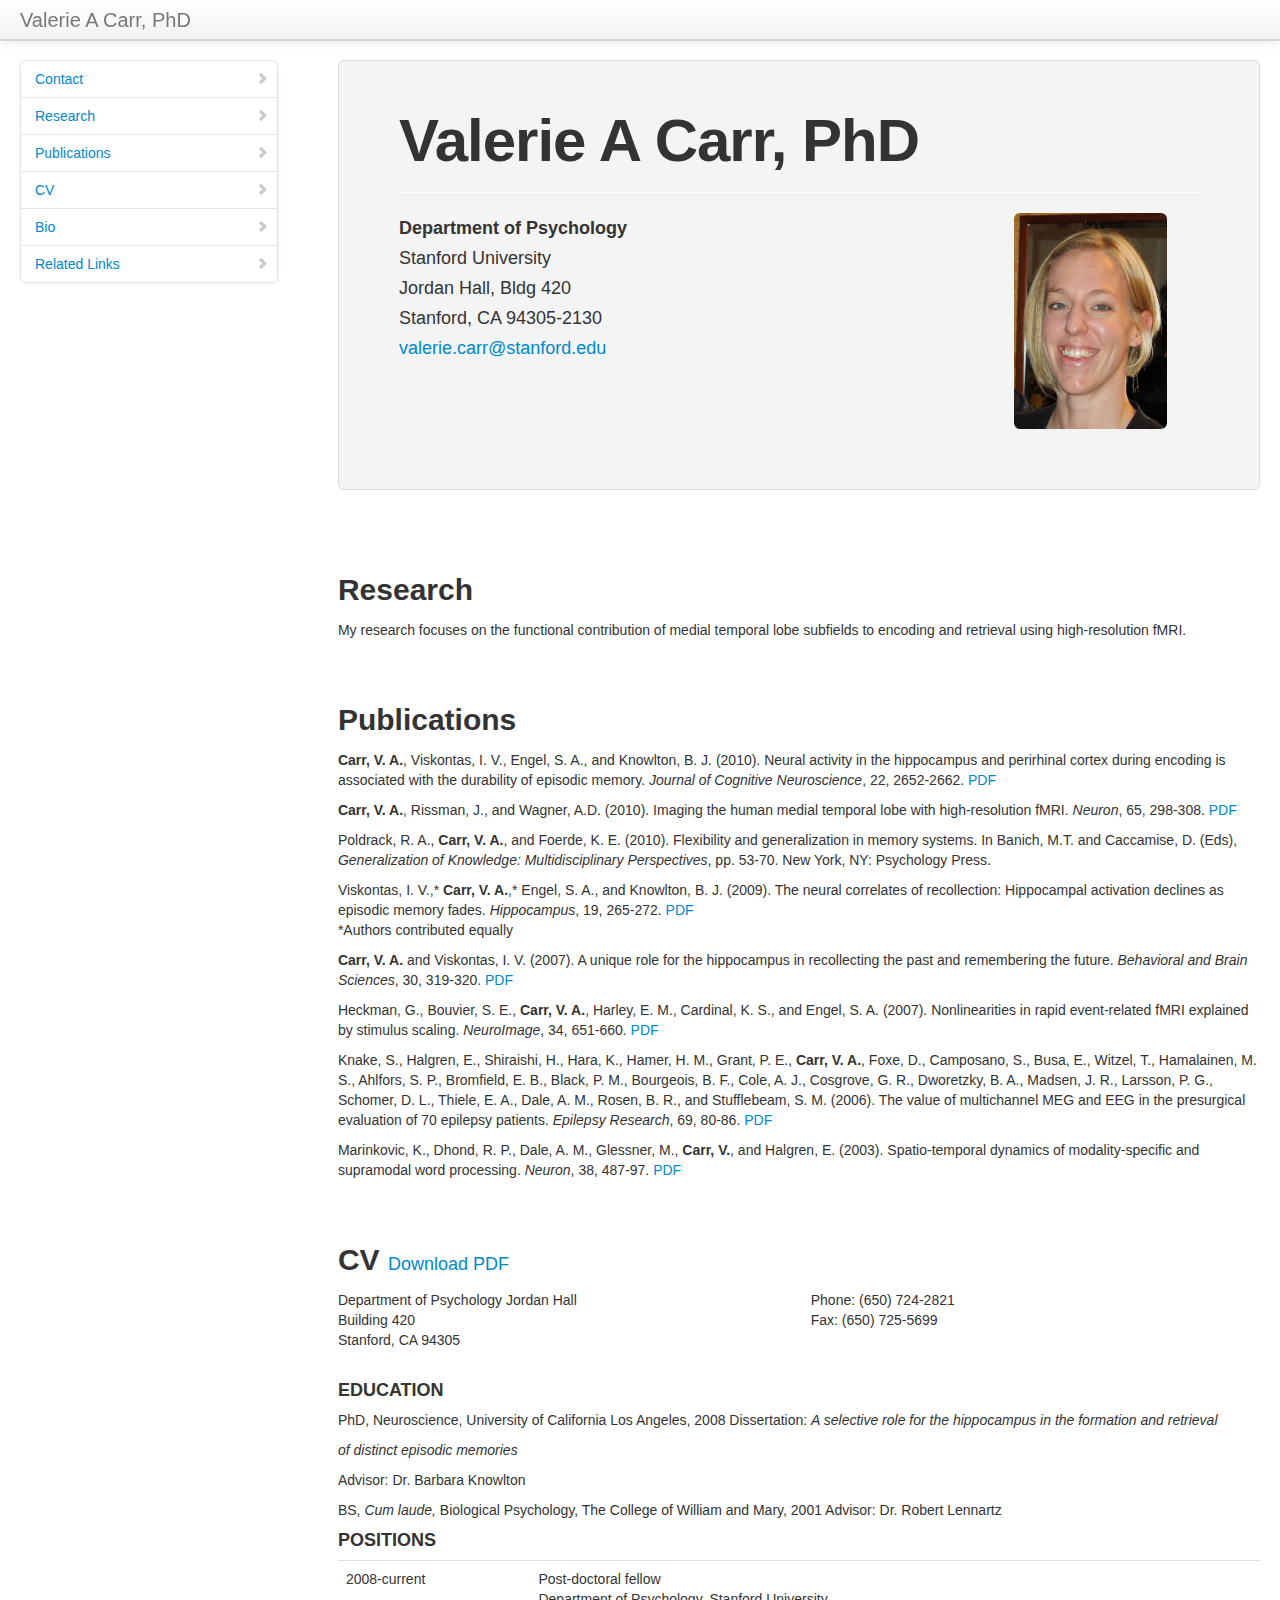
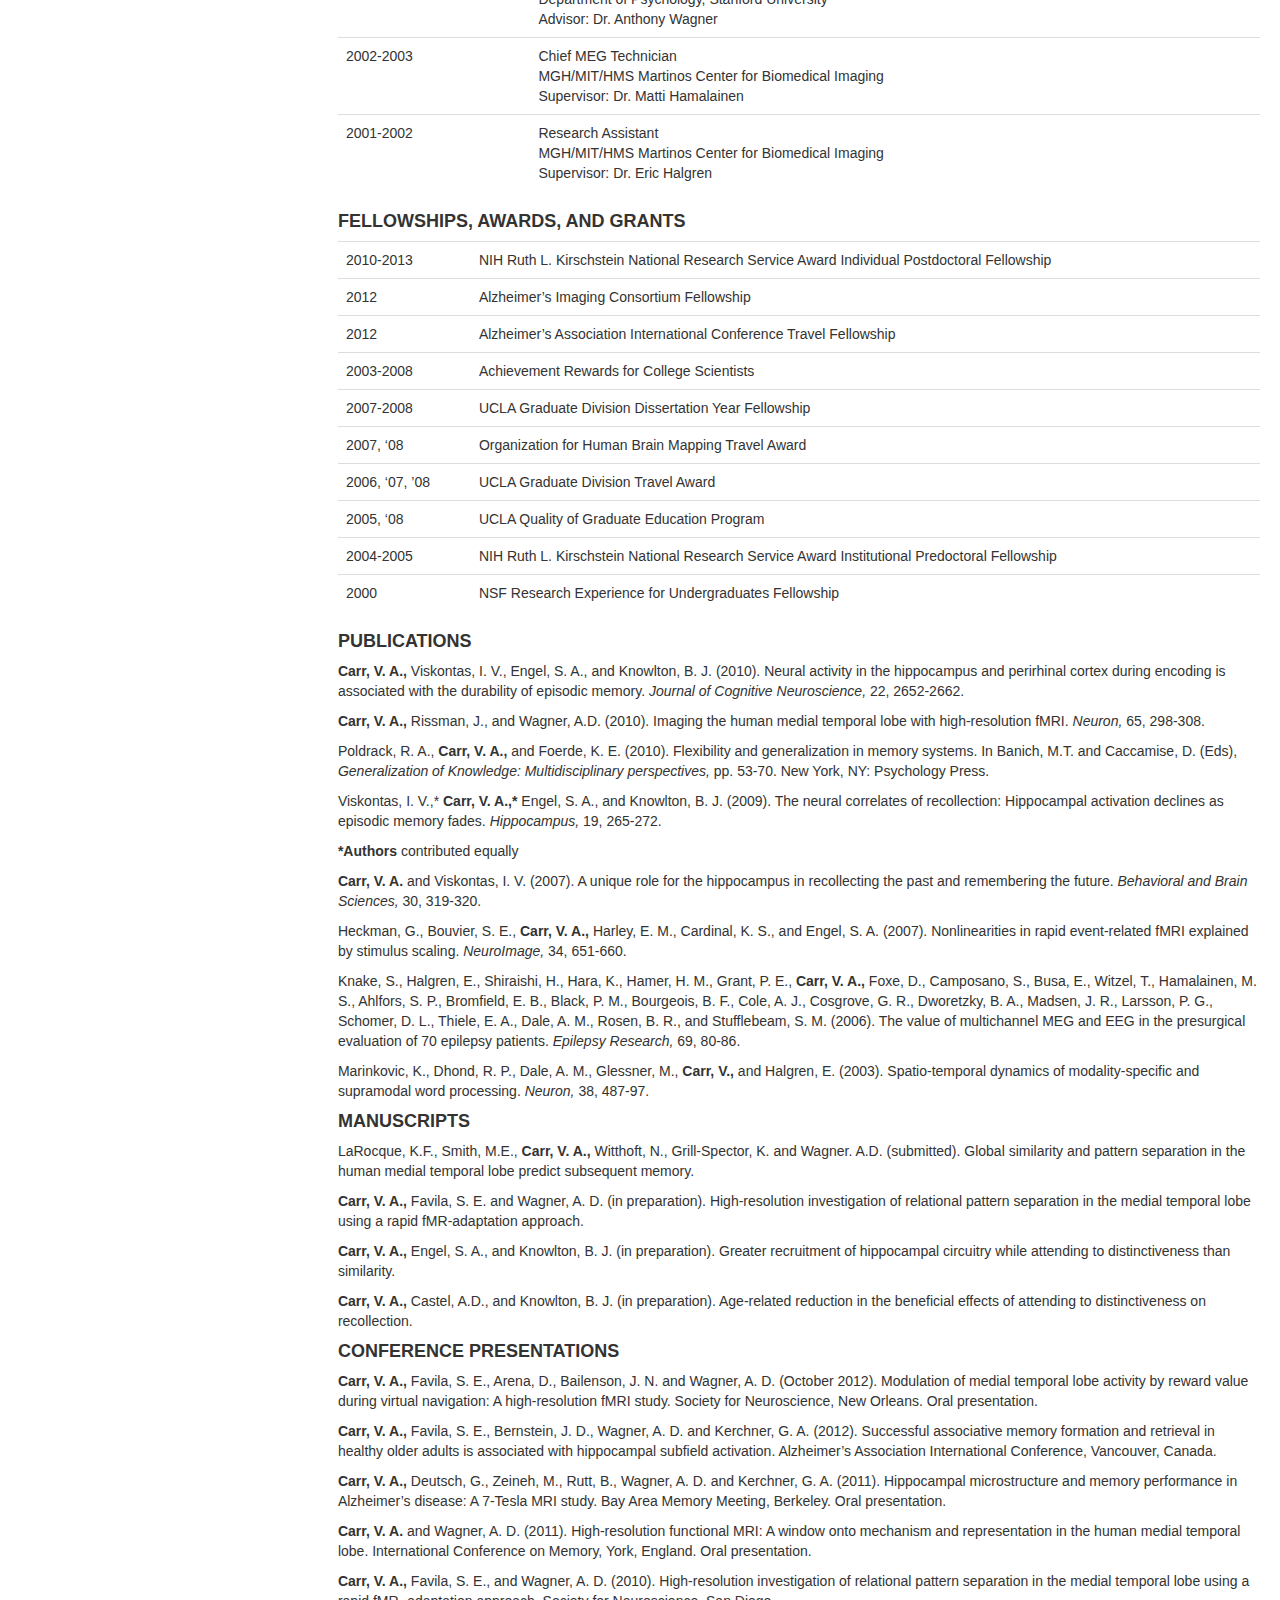
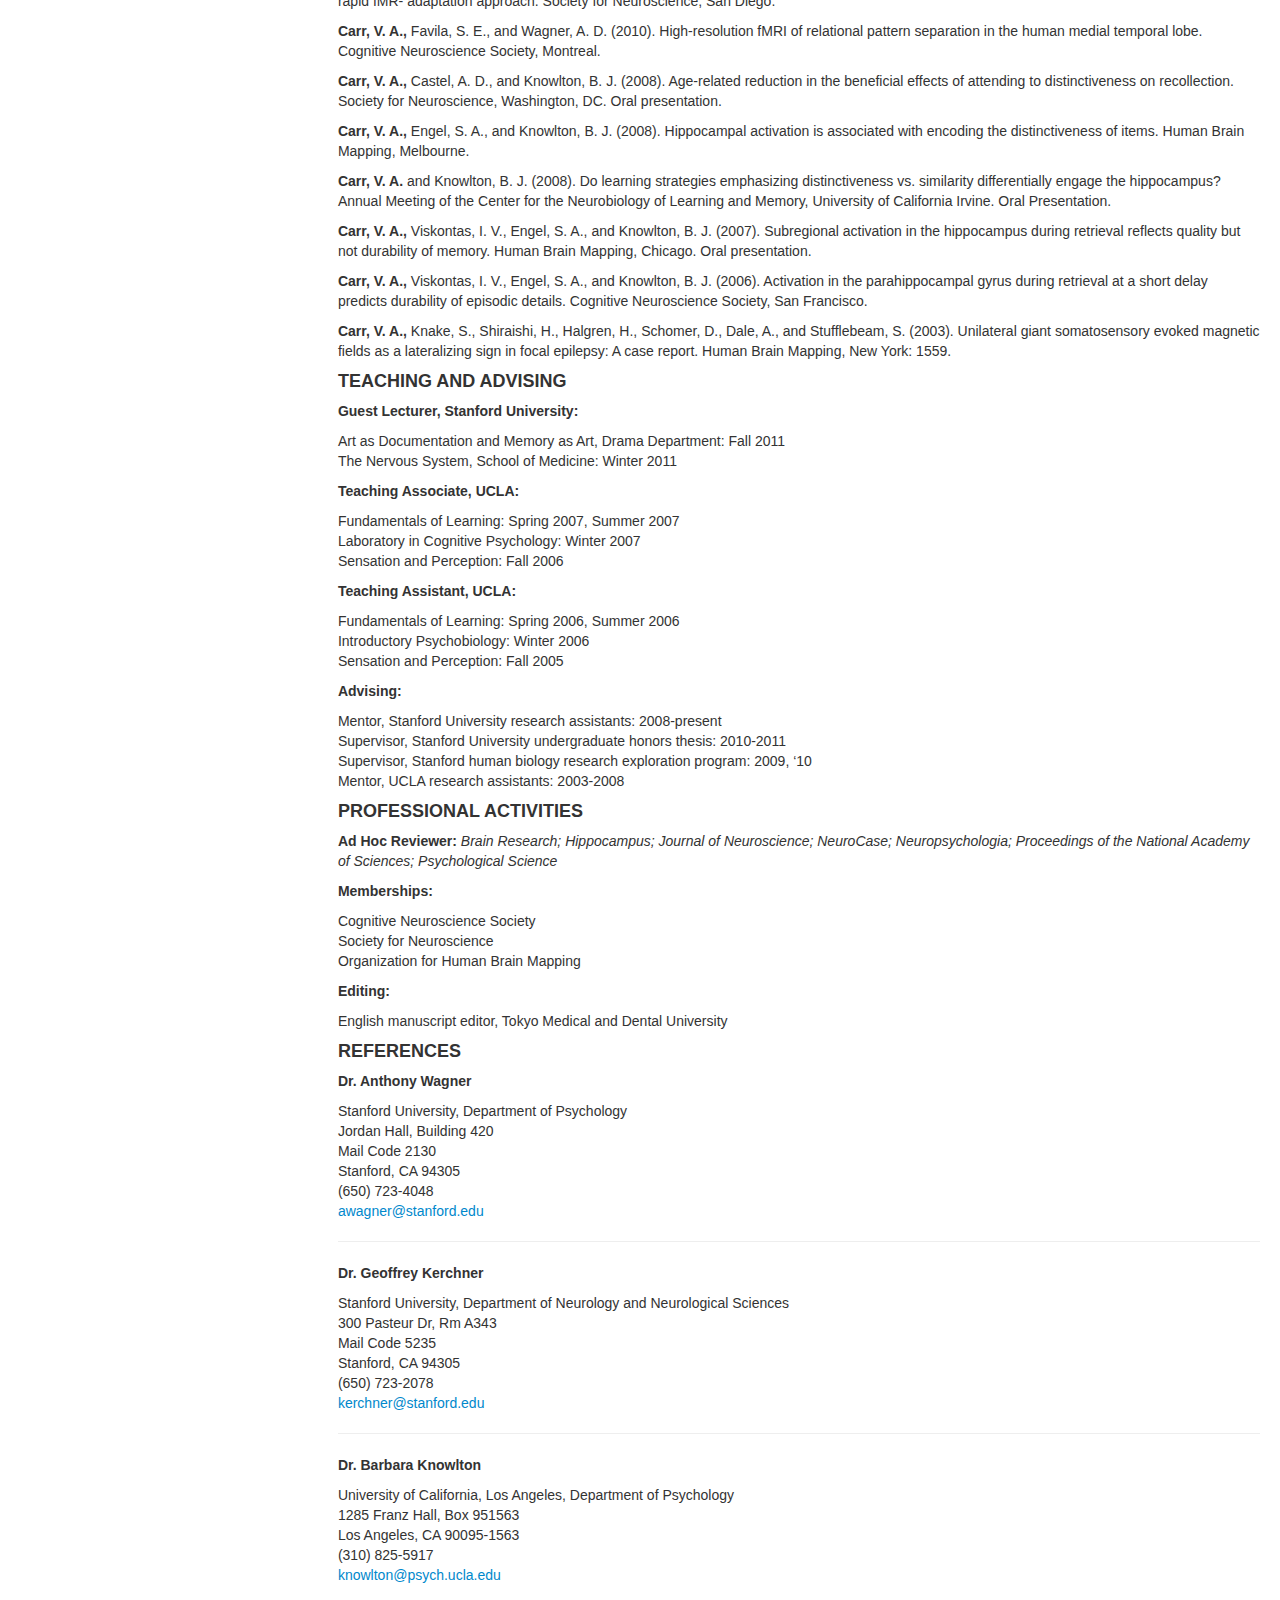
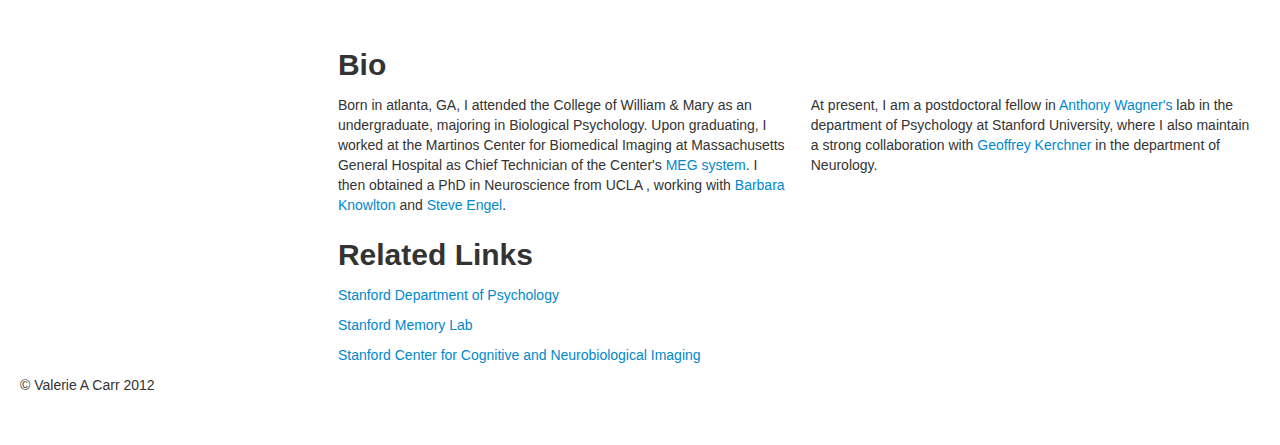
==== commit 1939a8a4: "First version to push" ====
--- a/docs/index.html
+++ b/docs/index.html
@@ -36,15 +36,18 @@
 
   <body data-spy="scroll" data-target=".bs-docs-sidebar">
 
-    <div class="navbar navbar-inverse navbar-fixed-top">
+    <div class="navbar navbar-fixed-top">
       <div class="navbar-inner">
         <div class="container-fluid">
+<!--
           <a class="btn btn-navbar" data-toggle="collapse" data-target=".nav-collapse">
             <span class="icon-bar"></span>
             <span class="icon-bar"></span>
             <span class="icon-bar"></span>
           </a>
-          <a class="brand" href="#">Valerie A. Carr, Ph.D.</a>
+-->
+          <a class="brand" href="#">Valerie A Carr, PhD</a>
+<!--
           <div class="nav-collapse collapse">
             <ul class="nav">
               <li class="active"><a href="#">Home</a></li>
@@ -70,7 +73,10 @@
         </div>
         <div class="span9">
           <div id="contact" class="hero-unit">
-            <h1>Valerie A Carr, Ph.D.</h1>
+            <h1>Valerie A Carr, PhD</h1>
+			<hr>
+            <div class="row-fluid">
+	          <div class="span9">
 			<p>
 			  <strong>Department of Psychology</strong><br>
               Stanford University<br>
@@ -78,55 +84,55 @@
               Stanford, CA 94305-2130<br>
               <a href="mailto:valerie.carr@stanford.edu">valerie.carr@stanford.edu</a>
 			</p>
+			</div>
+			<div class="span3">
+			<img src="assets/img/vc_website.jpg" class="img-rounded">
+			</div>
+			</div>
           </div>
           <div id="research" class="row-fluid">
             <div class="span12">
               <h2>Research</h2>
-              <h3>How does the brain allow for the rapid formation and subsequent retrieval of detailed event memories?</h3>
               <div class="row-fluid">
-	            <div class="span6">
-                  <p>I address these questions using behavioral and neuroimaging methods. Specifically, taking advantage of the increased anatomical precision afforded by high-resolution fMRI, my research focuses on the functional contribution of medial temporal lobe subfields to both encoding and retrieval.</p>
-                </div>
-                <!--<div class="span6">
-                  <p>Forming unique, separable memories; two-three sentence blurb with a small graphic</p>
-                  <p>Retrieving memories; two-three sentence blurb with a small graphic</p>
-                  <p>Medial temporal lobe function in aging and age-related disease; two-three sentence blurb with a small graphic</p>
-                </div>-->
+                  <p>My research focuses on the functional contribution of medial temporal lobe subfields to encoding and retrieval using high-resolution fMRI.</p>
               </div><!--/row-->
             </div><!--/span-->
           </div><!--/row-->
           <div id="publications" class="row-fluid">
             <div class="span12">
               <h2>Publications</h2>
-              <p><strong>Carr, V. A.</strong>, Viskontas, I. V., Engel, S. A., and Knowlton, B. J. (2010). Neural activity in the hippocampus and perirhinal cortex during encoding is associated with the durability of episodic memory. <em>Journal of Cognitive Neuroscience</em>, 22, 2652-2662. <a href="#">Download PDF</a><p>
-
-			<p><strong>Carr, V. A.</strong>, Rissman, J., and Wagner, A.D. (2010). Imaging the human medial temporal lobe with high-resolution fMRI. <em>Neuron</em>, 65, 298-308. <a href="#">Download PDF</a></p>
-
-			<p>Poldrack, R. A., <strong>Carr, V. A.</strong>, and Foerde, K. E. (2010). Flexibility and generalization in memory systems. In Banich, M.T. and Caccamise, D. (Eds), <em>Generalization of Knowledge: Multidisciplinary perspectives</em>, pp. 53-70. New York, NY: Psychology Press.</p>
-
-			<p>Viskontas, I. V.,* <strong>Carr, V. A.</strong>,* Engel, S. A., and Knowlton, B. J. (2009). The neural correlates of recollection: Hippocampal activation declines as episodic memory fades. <em>Hippocampus</em>, 19, 265-272. <a href="#">Download PDF</a><br><br>*Authors contributed equally</p>
-
-			<p><strong>Carr, V. A.</strong> and Viskontas, I. V. (2007). A unique role for the hippocampus in recollecting the past and remembering the future. <em>Behavioral and Brain Sciences</em>, 30, 319-320. <a href="#">Download PDF</a></p>
-
-			<p>Heckman, G., Bouvier, S. E., <strong>Carr, V. A.</strong>, Harley, E. M., Cardinal, K. S., and Engel, S. A. (2007). Nonlinearities in rapid event-related fMRI explained by stimulus scaling. <em>NeuroImage</em>, 34, 651-660. <a href="#">Download PDF</a></p>
-
-			<p>Knake, S., Halgren, E., Shiraishi, H., Hara, K., Hamer, H. M., Grant, P. E., <strong>Carr, V. A.</strong>, Foxe, D., Camposano, S., Busa, E., Witzel, T., Hamalainen, M. S., Ahlfors, S. P., Bromfield, E. B., Black, P. M., Bourgeois, B. F., Cole, A. J., Cosgrove, G. R., Dworetzky, B. A., Madsen, J. R., Larsson, P. G., Schomer, D. L., Thiele, E. A., Dale, A. M., Rosen, B. R., and Stufflebeam, S. M. (2006). The value of multichannel MEG and EEG in the presurgical evaluation of 70 epilepsy patients. <em>Epilepsy Research</em>, 69, 80-86. <a href="#">Download PDF</a></p>
-
-			<p>Marinkovic, K., Dhond, R. P., Dale, A. M., Glessner, M., Carr, V., and Halgren, E. (2003). Spatio-temporal dynamics of modality-specific and supramodal word processing. <em>Neuron</em>, 38, 487-97. <a href="#">Download PDF</a></p>
+              <p><strong>Carr, V. A.</strong>, Viskontas, I. V., Engel, S. A., and Knowlton, B. J. (2010). Neural activity in the hippocampus and perirhinal cortex during encoding is associated with the durability of episodic memory. <em>Journal of Cognitive Neuroscience</em>, 22, 2652-2662. <a href="assets/downloads/Carr_Journal_of_Cognitive_Neuroscience2010.pdf">PDF</a><p>
+
+			<p><strong>Carr, V. A.</strong>, Rissman, J., and Wagner, A.D. (2010). Imaging the human medial temporal lobe with high-resolution fMRI. <em>Neuron</em>, 65, 298-308. <a href="assets/downloads/Carr_Neuron2010.pdf">PDF</a></p>
+
+			<p>Poldrack, R. A., <strong>Carr, V. A.</strong>, and Foerde, K. E. (2010). Flexibility and generalization in memory systems. In Banich, M.T. and Caccamise, D. (Eds), <em>Generalization of Knowledge: Multidisciplinary Perspectives</em>, pp. 53-70. New York, NY: Psychology Press.</p>
+
+			<p>Viskontas, I. V.,* <strong>Carr, V. A.</strong>,* Engel, S. A., and Knowlton, B. J. (2009). The neural correlates of recollection: Hippocampal activation declines as episodic memory fades. <em>Hippocampus</em>, 19, 265-272. <a href="assets/downloads/Viskontas_Hippocampus2009.pdf">PDF</a><br>*Authors contributed equally</p>
+
+			<p><strong>Carr, V. A.</strong> and Viskontas, I. V. (2007). A unique role for the hippocampus in recollecting the past and remembering the future. <em>Behavioral and Brain Sciences</em>, 30, 319-320. <a href="assets/downloads/Carr_BBS07.pdf">PDF</a></p>
+
+			<p>Heckman, G., Bouvier, S. E., <strong>Carr, V. A.</strong>, Harley, E. M., Cardinal, K. S., and Engel, S. A. (2007). Nonlinearities in rapid event-related fMRI explained by stimulus scaling. <em>NeuroImage</em>, 34, 651-660. <a href="assets/downloads/Heckman_Neuroimage07.pdf">PDF</a></p>
+
+			<p>Knake, S., Halgren, E., Shiraishi, H., Hara, K., Hamer, H. M., Grant, P. E., <strong>Carr, V. A.</strong>, Foxe, D., Camposano, S., Busa, E., Witzel, T., Hamalainen, M. S., Ahlfors, S. P., Bromfield, E. B., Black, P. M., Bourgeois, B. F., Cole, A. J., Cosgrove, G. R., Dworetzky, B. A., Madsen, J. R., Larsson, P. G., Schomer, D. L., Thiele, E. A., Dale, A. M., Rosen, B. R., and Stufflebeam, S. M. (2006). The value of multichannel MEG and EEG in the presurgical evaluation of 70 epilepsy patients. <em>Epilepsy Research</em>, 69, 80-86. <a href="assets/downloads/Knake_Epilepsy_Research06.pdf">PDF</a></p>
+
+			<p>Marinkovic, K., Dhond, R. P., Dale, A. M., Glessner, M., <strong>Carr, V.</strong>, and Halgren, E. (2003). Spatio-temporal dynamics of modality-specific and supramodal word processing. <em>Neuron</em>, 38, 487-97. <a href="assets/downloads/Marinkovic_Neuron2003.pdf">PDF</a></p>
             </div><!--/span-->
           </div><!--/row-->
           <div id="vitae" class="row-fluid">
             <div class="span12">
-              <h2>CV</h2>
-              <h3>
-				Valerie A. Carr, Ph.D.
-			</h3>
-			<p>
-				Department of Psychology Jordan Hall, Building 420 Stanford, CA 94305
-			</p>
-			<p>
-				Phone: 650-724-2821 Fax: 650-725-5699
-			</p>
+              <h2>CV <small><a href="assets/downloads/CV_valerie_a_carr.pdf">Download PDF</a></small></h2>
+			<div class="row-fluid">
+				<div class="span6">
+			<address>
+				Department of Psychology Jordan Hall<br>Building 420<br>Stanford, CA 94305
+			</address>
+				</div>
+				<div class="span6">
+			<address>
+				Phone: (650) 724-2821<br>Fax: (650) 725-5699
+			</address>
+				</div>
+			</div>
 			<h4>EDUCATION</h4>
 			<p>
 				PhD, Neuroscience, University of California Los Angeles, 2008 @@ -142,49 +148,70 @@
 				BS, <em>Cum laude,</em> Biological Psychology, The College of William and Mary, 2001 Advisor: Dr. Robert Lennartz
 			</p>
 			<h4>POSITIONS</h4>
-			<p>
-				2008-current 2002-2003 2001-2002
-			</p>
-			<p>
-				Post-doctoral fellow -Department of Psychology, Stanford University -Advisor: Dr. Anthony Wagner -Chief MEG Technician -MGH/MIT/HMS Martinos Center for Biomedical Imaging Supervisor: Dr. Matti Hamalainen -Research Assistant -MGH/MIT/HMS Martinos Center for Biomedical Imaging Supervisor: Dr. Eric Halgren
-			</p>
+			<table class="table">
+				<tbody>
+					<tr>
+						<td>2008-current</td>
+						<td>Post-doctoral fellow<br>Department of Psychology, Stanford University<br>Advisor: Dr. Anthony Wagner</td>
+					</tr>
+					<tr>
+						<td>2002-2003</td>
+						<td>Chief MEG Technician<br>MGH/MIT/HMS Martinos Center for Biomedical Imaging<br>Supervisor: Dr. Matti Hamalainen</td>
+					</tr>
+					<tr>
+						<td>2001-2002</td>
+						<td>Research Assistant<br>MGH/MIT/HMS Martinos Center for Biomedical Imaging<br>Supervisor: Dr. Eric Halgren</td>
+					</tr>
+				</tbody>
+			</table>
 			<h4>FELLOWSHIPS, AWARDS, AND GRANTS</h4>
-			<p>
-				2010-2013
-			</p>
-			<p>
-				2012 2012
-			</p>
-			<p>
-				2003-2008 2007-2008 2007, ‘08 2006, ‘07, ’08 2005, ‘08 2004-2005
-			</p>
-			<p>
-				2000
-			</p>
-			<p>
-				NIH Ruth L. Kirschstein National Research Service Award Individual Postdoctoral Fellowship -Alzheimer’s Imaging Consortium Fellowship -Alzheimer’s Association International Conference Travel Fellowship
-			</p>
-			<p>
-				Achievement Rewards for College Scientists -UCLA Graduate Division Dissertation Year Fellowship Organization for Human Brain Mapping Travel Award
-			</p>
-			<p>
-				UCLA Graduate Division Travel Award -UCLA Quality of Graduate Education Program -NIH Ruth L. Kirschstein National Research Service Award Institutional Predoctoral Fellowship -NSF Research Experience for Undergraduates Fellowship
-			</p>
+			<table class="table">
+				<tbody>
+					<tr>
+						<td>2010-2013</td>
+						<td>NIH Ruth L. Kirschstein National Research Service Award Individual Postdoctoral Fellowship</td>
+					</tr>
+					<tr>
+						<td>2012</td>
+						<td>Alzheimer’s Imaging Consortium Fellowship</td>
+					</tr>
+					<tr>
+						<td>2012</td>
+						<td>Alzheimer’s Association International Conference Travel Fellowship</td>
+					</tr>
+					<tr>
+						<td>2003-2008</td>
+						<td>Achievement Rewards for College Scientists</td>
+					</tr>
+					<tr>
+						<td>2007-2008</td>
+						<td>UCLA Graduate Division Dissertation Year Fellowship</td>
+					</tr>
+					<tr>
+						<td>2007, ‘08</td>
+						<td>Organization for Human Brain Mapping Travel Award</td>
+					</tr>
+					<tr>
+						<td>2006, ‘07, ’08</td>
+						<td>UCLA Graduate Division Travel Award</td>
+					</tr>
+					<tr>
+						<td>2005, ‘08</td>
+						<td>UCLA Quality of Graduate Education Program</td>
+					</tr>
+					<tr>
+						<td>2004-2005</td>
+						<td>NIH Ruth L. Kirschstein National Research Service Award Institutional Predoctoral Fellowship</td>
+					</tr>
+					<tr>
+						<td>2000</td>
+						<td>NSF Research Experience for Undergraduates Fellowship</td>
+					</tr>
+				</tbody>
+			</table>
 			<h4>PUBLICATIONS</h4>
 			<p>
-				<strong>Carr V. A.,</strong> Viskontas, I. V., Engel, S. A., and Knowlton, B. J. (2010). Neural activity in the hippocampus and perirhinal cortex during encoding is associated with the durability of episodic memory. <em>Journal of Cognitive Neuroscience,</em> 22, 2652-2662.
+				<strong>Carr, V. A.,</strong> Viskontas, I. V., Engel, S. A., and Knowlton, B. J. (2010). Neural activity in the hippocampus and perirhinal cortex during encoding is associated with the durability of episodic memory. <em>Journal of Cognitive Neuroscience,</em> 22, 2652-2662.
 			</p>
 			<p>
 				<strong>Carr, V. A.,</strong> Rissman, J., and Wagner, A.D. (2010). Imaging the human medial temporal lobe with high-resolution fMRI. <em>Neuron,</em> 65, 298-308.
@@ -193,13 +220,13 @@
 				Poldrack, R. A., <strong>Carr, V. A.,</strong> and Foerde, K. E. (2010). Flexibility and generalization in memory systems. In Banich, M.T. and Caccamise, D. (Eds), <em>Generalization of Knowledge: Multidisciplinary perspectives,</em> pp. 53-70. New York, NY: Psychology Press.
 			</p>
 			<p>
-				Viskontas, I. V.,* <strong>Carr V. A.,*</strong> Engel, S. A., and Knowlton, B. J. (2009). The neural correlates of recollection: Hippocampal activation declines as episodic memory fades. <em>Hippocampus,</em> 19, 265-272.
+				Viskontas, I. V.,* <strong>Carr, V. A.,*</strong> Engel, S. A., and Knowlton, B. J. (2009). The neural correlates of recollection: Hippocampal activation declines as episodic memory fades. <em>Hippocampus,</em> 19, 265-272.
 			</p>
 			<p>
 				<strong>*Authors</strong> contributed equally
 			</p>
 			<p>
-				<strong>Carr V. A.</strong> and Viskontas, I. V. (2007). A unique role for the hippocampus in recollecting the past and remembering the future. <em>Behavioral and Brain Sciences,</em> 30, 319-320.
+				<strong>Carr, V. A.</strong> and Viskontas, I. V. (2007). A unique role for the hippocampus in recollecting the past and remembering the future. <em>Behavioral and Brain Sciences,</em> 30, 319-320.
 			</p>
 			<p>
 				Heckman, G., Bouvier, S. E., <strong>Carr, V. A.,</strong> Harley, E. M., Cardinal, K. S., and Engel, S. A. (2007). Nonlinearities in rapid event-related fMRI explained by stimulus scaling. <em>NeuroImage,</em> 34, 651-660.
@@ -210,37 +237,37 @@
 			<p>
 				Marinkovic, K., Dhond, R. P., Dale, A. M., Glessner, M., <strong>Carr, V.,</strong> and Halgren, E. (2003). Spatio-temporal dynamics of modality-specific and supramodal word processing. <em>Neuron,</em> 38, 487-97.
 			</p>
-			<h4>Manuscripts:</h4>
-			<p>
-				LaRocque, K.F., Smith, M.E., <strong>Carr, V.A.,</strong> Witthoft, N., Grill-Spector, K. and Wagner. A.D. (submitted). Global similarity and pattern separation in the human medial temporal lobe predict subsequent memory.
+			<h4>MANUSCRIPTS</h4>
+			<p>
+				LaRocque, K.F., Smith, M.E., <strong>Carr, V. A.,</strong> Witthoft, N., Grill-Spector, K. and Wagner. A.D. (submitted). Global similarity and pattern separation in the human medial temporal lobe predict subsequent memory.
 			</p>
 			<p>
 				<strong>Carr, V. A.,</strong> Favila, S. E. and Wagner, A. D. (in preparation). High-resolution investigation of relational pattern separation in the medial temporal lobe using a rapid fMR-adaptation approach.
 			</p>
 			<p>
-				<strong>Carr V. A.,</strong> Engel, S. A., and Knowlton, B. J. (in preparation). Greater recruitment of hippocampal circuitry while attending to distinctiveness than similarity.
-			</p>
-			<p>
-				<strong>Carr V. A.,</strong> Castel, A.D., and Knowlton, B. J. (in preparation). Age-related reduction in the beneficial effects of attending to distinctiveness on recollection.
+				<strong>Carr, V. A.,</strong> Engel, S. A., and Knowlton, B. J. (in preparation). Greater recruitment of hippocampal circuitry while attending to distinctiveness than similarity.
+			</p>
+			<p>
+				<strong>Carr, V. A.,</strong> Castel, A.D., and Knowlton, B. J. (in preparation). Age-related reduction in the beneficial effects of attending to distinctiveness on recollection.
 			</p>
 			<h4>CONFERENCE PRESENTATIONS</h4>
 			<p>
 				<strong>Carr, V. A.,</strong> Favila, S. E., Arena, D., Bailenson, J. N. and Wagner, A. D. (October 2012). Modulation of medial temporal lobe activity by reward value during virtual navigation: A high-resolution fMRI study. Society for Neuroscience, New Orleans. Oral presentation.
 			</p>
 			<p>
-				<strong>Carr, V.A.,</strong> Favila, S. E., Bernstein, J. D., Wagner, A. D. and Kerchner, G. A. (2012). Successful associative memory formation and retrieval in healthy older adults is associated with hippocampal subfield activation. Alzheimer’s Association International Conference, Vancouver, Canada.
-			</p>
-			<p>
-				<strong>Carr, V.A.,</strong> Deutsch, G., Zeineh, M., Rutt, B., Wagner, A. D. and Kerchner, G. A. (2011). Hippocampal microstructure and memory performance in Alzheimer’s disease: A 7-Tesla MRI study. Bay Area Memory Meeting, Berkeley. Oral presentation.
-			</p>
-			<p>
-				<strong>Carr, V.A.</strong> and Wagner, A. D. (2011). High-resolution functional MRI: A window onto mechanism and representation in the human medial temporal lobe. International Conference on Memory, York, England. Oral presentation.
-			</p>
-			<p>
-				<strong>Carr, V.A.,</strong> Favila, S. E., and Wagner, A. D. (2010). High-resolution investigation of relational pattern separation in the medial temporal lobe using a rapid fMR- adaptation approach. Society for Neuroscience, San Diego.
-			</p>
-			<p>
-				<strong>Carr, V.A.,</strong> Favila, S. E., and Wagner, A. D. (2010). High-resolution fMRI of relational pattern separation in the human medial temporal lobe. Cognitive Neuroscience Society, Montreal.
+				<strong>Carr, V. A.,</strong> Favila, S. E., Bernstein, J. D., Wagner, A. D. and Kerchner, G. A. (2012). Successful associative memory formation and retrieval in healthy older adults is associated with hippocampal subfield activation. Alzheimer’s Association International Conference, Vancouver, Canada.
+			</p>
+			<p>
+				<strong>Carr, V. A.,</strong> Deutsch, G., Zeineh, M., Rutt, B., Wagner, A. D. and Kerchner, G. A. (2011). Hippocampal microstructure and memory performance in Alzheimer’s disease: A 7-Tesla MRI study. Bay Area Memory Meeting, Berkeley. Oral presentation.
+			</p>
+			<p>
+				<strong>Carr, V. A.</strong> and Wagner, A. D. (2011). High-resolution functional MRI: A window onto mechanism and representation in the human medial temporal lobe. International Conference on Memory, York, England. Oral presentation.
+			</p>
+			<p>
+				<strong>Carr, V. A.,</strong> Favila, S. E., and Wagner, A. D. (2010). High-resolution investigation of relational pattern separation in the medial temporal lobe using a rapid fMR- adaptation approach. Society for Neuroscience, San Diego.
+			</p>
+			<p>
+				<strong>Carr, V. A.,</strong> Favila, S. E., and Wagner, A. D. (2010). High-resolution fMRI of relational pattern separation in the human medial temporal lobe. Cognitive Neuroscience Society, Montreal.
 			</p>
 			<p>
 				<strong>Carr, V. A.,</strong> Castel, A. D., and Knowlton, B. J. (2008). Age-related reduction in the beneficial effects of attending to distinctiveness on recollection. Society for Neuroscience, Washington, DC. Oral presentation.
@@ -265,29 +292,25 @@
 				<strong>Guest Lecturer, Stanford University:</strong>
 			</p>
 			<p>
-				Art as Documentation and Memory as Art, Drama Department: Fall 2011 The Nervous System, School of Medicine: Winter 2011
+				Art as Documentation and Memory as Art, Drama Department: Fall 2011<br>The Nervous System, School of Medicine: Winter 2011
 			</p>
 			<p>
 				<strong>Teaching Associate, UCLA:</strong>
 			</p>
 			<p>
-				Fundamentals of Learning: Spring 2007, Summer 2007 Laboratory in Cognitive Psychology: Winter 2007 Sensation and Perception: Fall 2006
+				Fundamentals of Learning: Spring 2007, Summer 2007<br>Laboratory in Cognitive Psychology: Winter 2007<br>Sensation and Perception: Fall 2006
 			</p>
 			<p>
 				<strong>Teaching Assistant, UCLA:</strong>
 			</p>
 			<p>
-				Fundamentals of Learning: Spring 2006, Summer 2006 Introductory Psychobiology: Winter 2006 -Sensation and Perception: Fall 2005
+				Fundamentals of Learning: Spring 2006, Summer 2006<br>Introductory Psychobiology: Winter 2006<br>Sensation and Perception: Fall 2005
 			</p>
 			<p>
 				<strong>Advising:</strong>
 			</p>
 			<p>
-				Mentor, Stanford University research assistants: 2008-present Supervisor, Stanford University undergraduate honors thesis: 2010-2011
-			</p>
-			<p>
-				Supervisor, Stanford human biology research exploration program: 2009, ‘10 Mentor, UCLA research assistants: 2003-2008
+				Mentor, Stanford University research assistants: 2008-present<br>Supervisor, Stanford University undergraduate honors thesis: 2010-2011<br>Supervisor, Stanford human biology research exploration program: 2009, ‘10<br>Mentor, UCLA research assistants: 2003-2008
 			</p>
 			<h4>PROFESSIONAL ACTIVITIES</h4>
 			<p>
@@ -298,12 +321,14 @@
 				<strong>Memberships:</strong>
 			</p>
 			<p>
-				Cognitive Neuroscience Society Society for Neuroscience -Organization for Human Brain Mapping
+				Cognitive Neuroscience Society<br>Society for Neuroscience<br>Organization for Human Brain Mapping
 			</p>
 			<p>
 				<strong>Editing: -</strong> English manuscript editor, Tokyo Medical and Dental University
+</strong>
+		 	</p>
+		    <p>
+			English manuscript editor, Tokyo Medical and Dental University
 			</p>
 			<h4>REFERENCES</h4>
 			<h5>Dr. Anthony Wagner</h5>
@@ -347,7 +372,7 @@
       <hr>
 
       <footer>
-        <p>&copy; Valerie A. Carr 2012</p>
+        <p>&copy; Valerie A Carr 2012</p>
       </footer>
 
     </div><!--/.fluid-container-->
--- a/docs/assets/css/main.css
+++ b/docs/assets/css/main.css
@@ -3,7 +3,7 @@
 
 .bs-docs-sidenav {
   width: 228px;
-  margin: 30px 0 0;
+  /*margin: 30px 0 0;*/
   padding: 0;
   background-color: #fff;
   -webkit-border-radius: 6px;
@@ -59,7 +59,7 @@
   opacity: 1;
 }
 .bs-docs-sidenav.affix {
-  top: 40px;
+  top: 60px;
 }
 .bs-docs-sidenav.affix-bottom {
   position: absolute;
@@ -104,7 +104,7 @@
   /* When affixed, space properly */
   .bs-docs-sidenav {
     top: 0;
-    margin-top: 30px;
+    margin-top: 0;
     margin-right: 0;
   }
 }
@@ -123,7 +123,7 @@
   /* Adjust sidenav width */
   .bs-docs-sidenav {
     width: 166px;
-    margin-top: 20px;
+    margin-top: 0;
   }
   .bs-docs-sidenav.affix {
     top: 0;
@@ -260,3 +260,20 @@
     float: none;
   }
 }
+
+/* Styles for Valerie
+-------------------------------------------------- */
+
+/* Spacing out the sections */
+#contact, #research, #publications, #vitae, #bio, #related {
+	padding-top: 40px;
+}
+
+.hero-unit {
+	background-color: #f4f4f4;
+	border: 1px solid #ddd;;
+}
+
+.hero-unit img {
+	max-width: 153px;
+}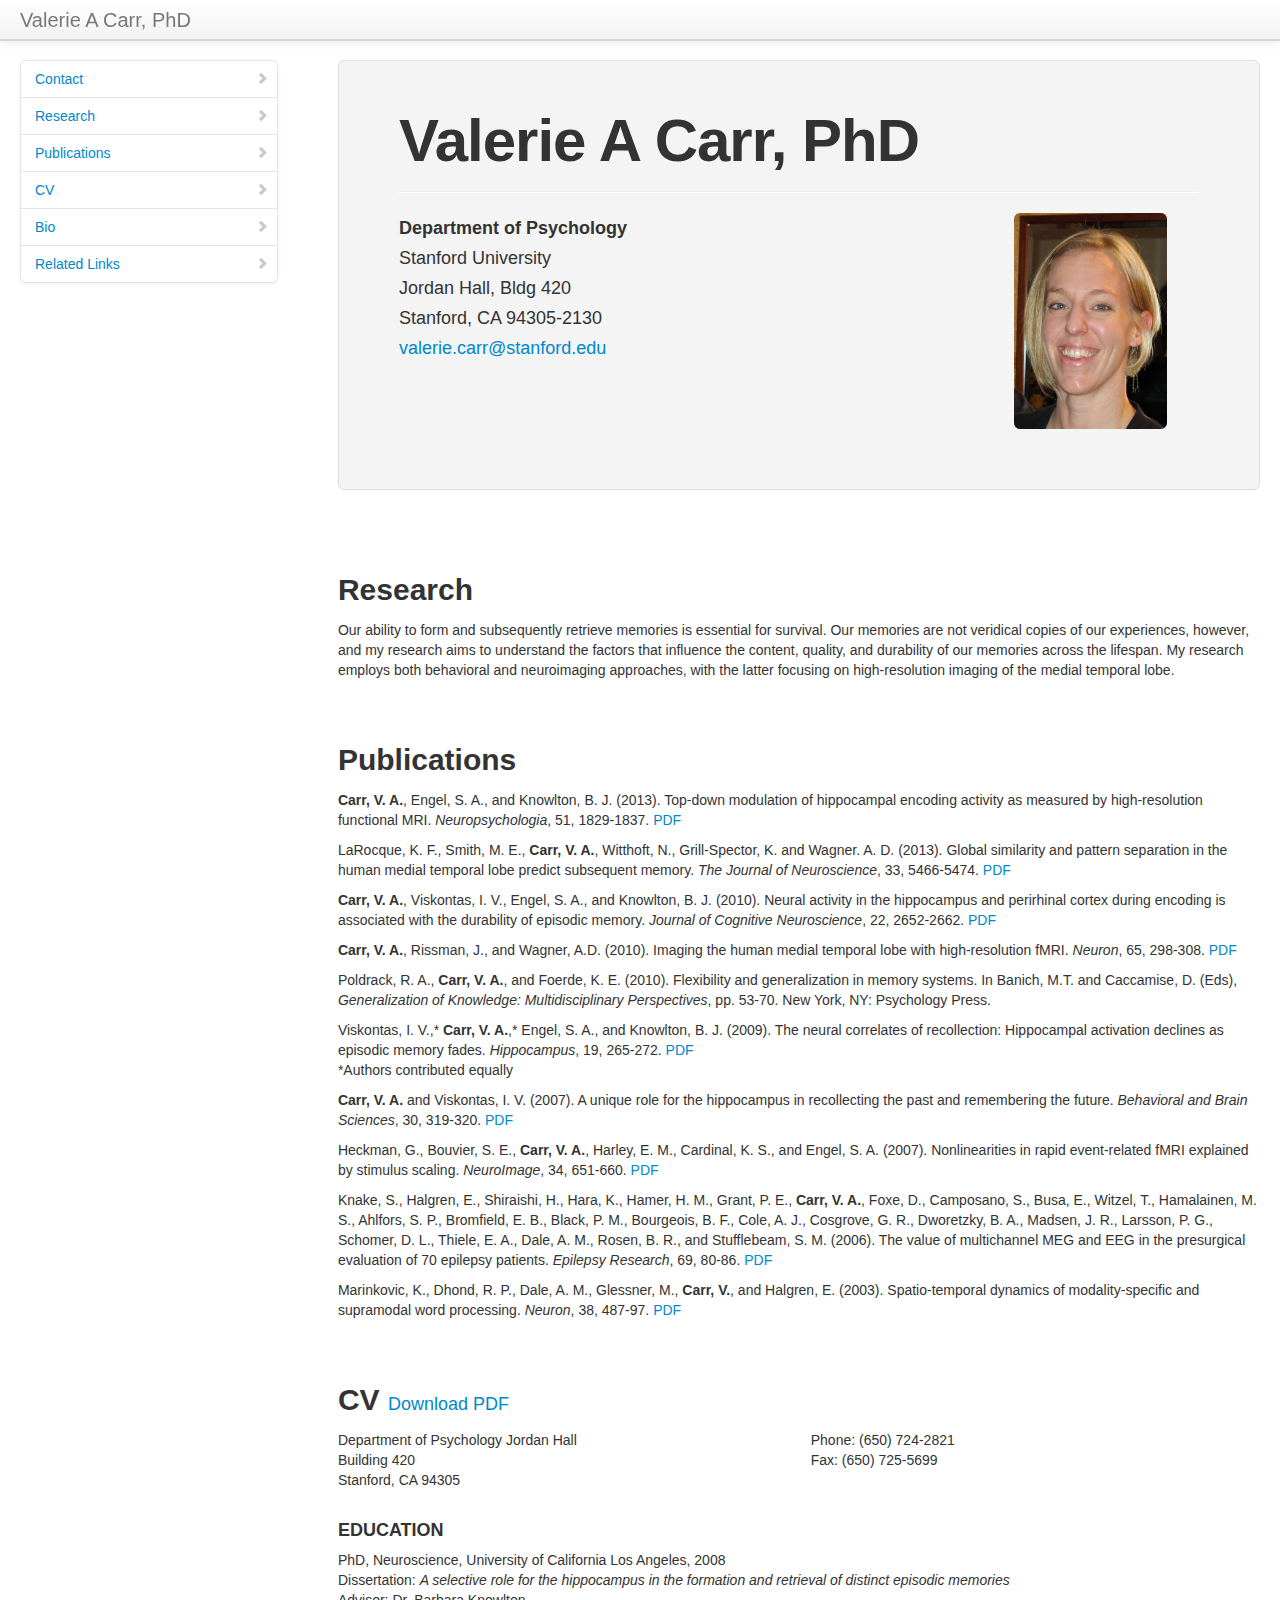
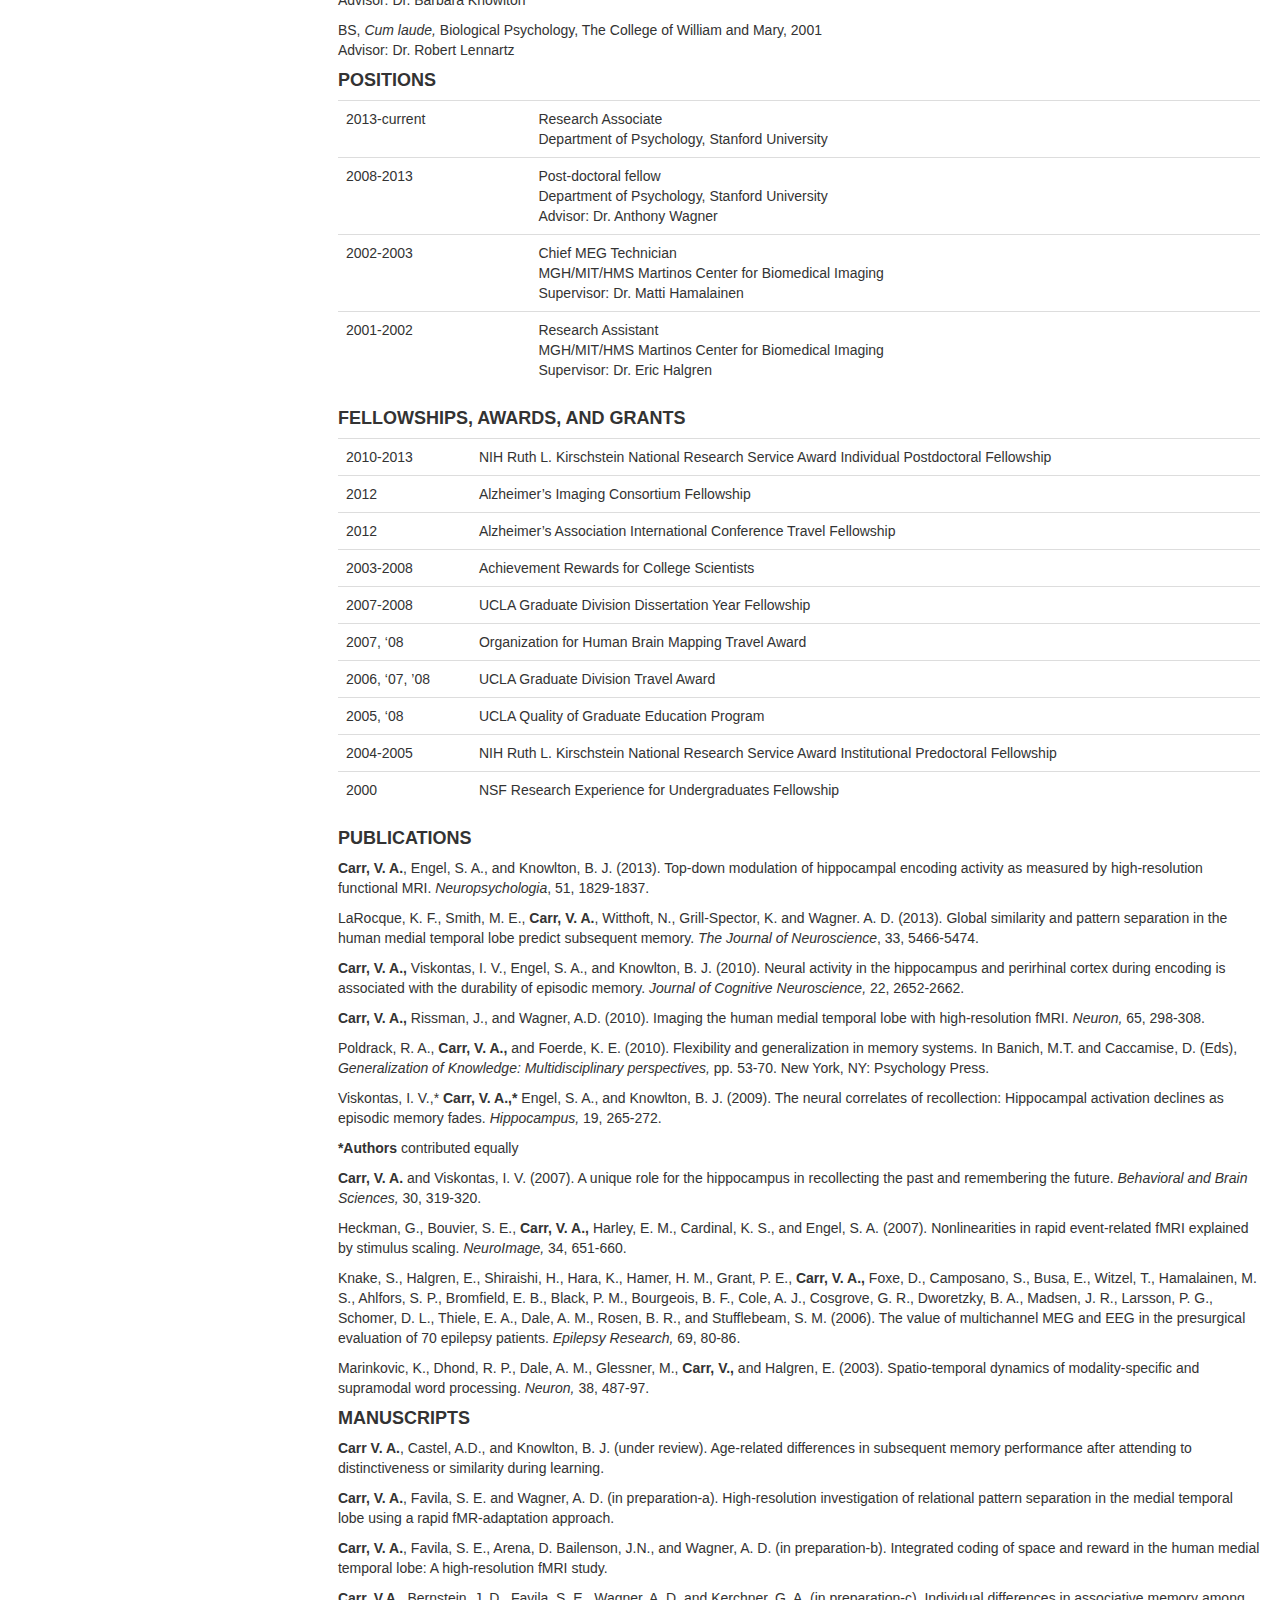
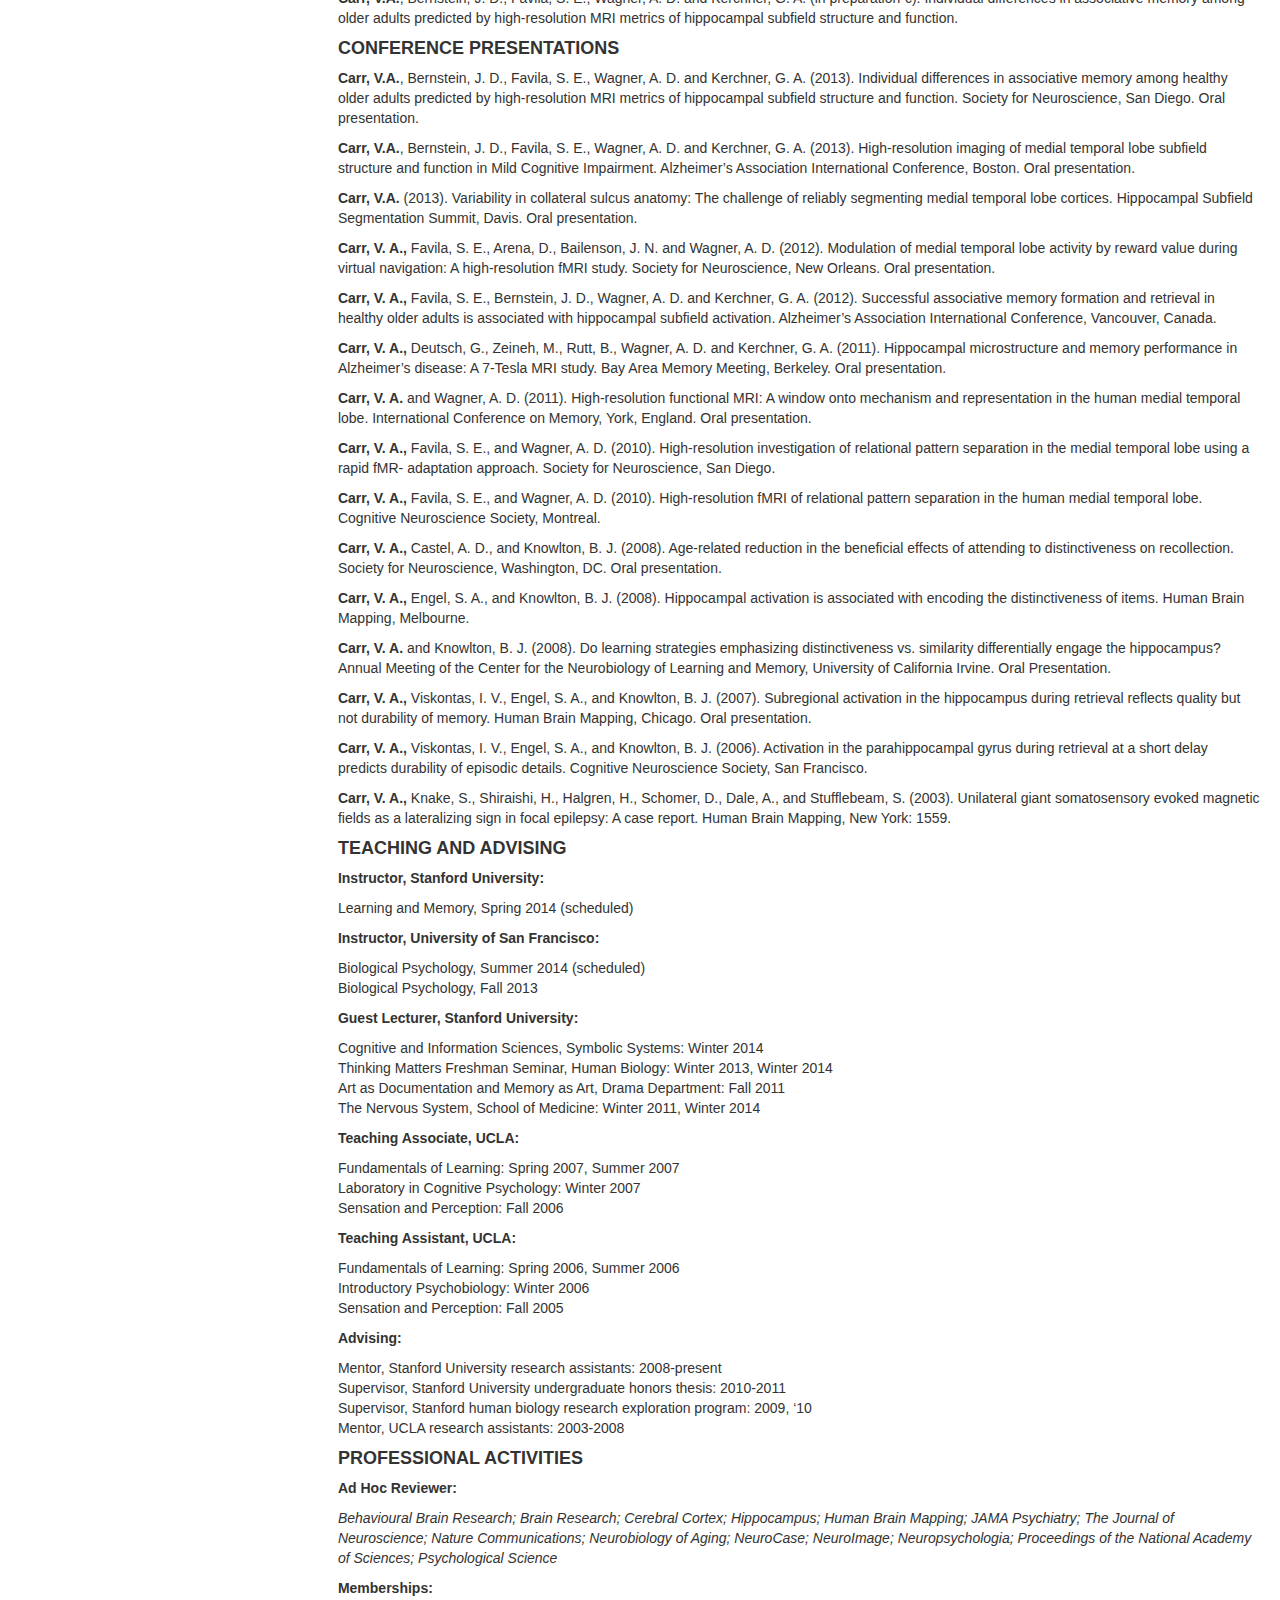
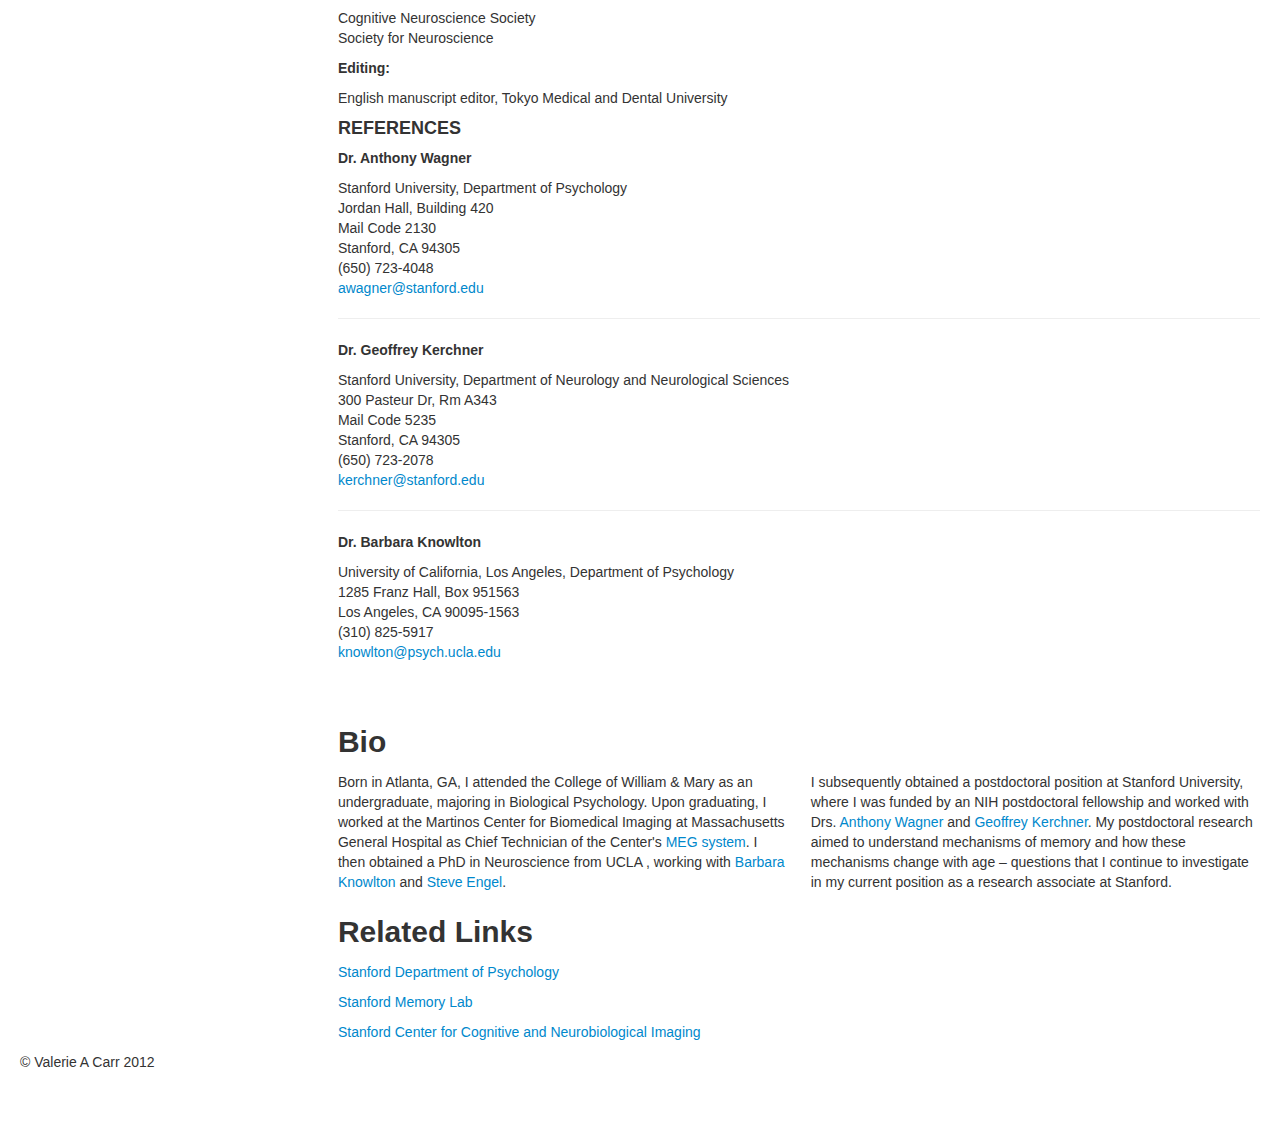
==== commit f8ce66f9: "Update for January 2014" ====
--- a/docs/index.html
+++ b/docs/index.html
@@ -26,12 +26,13 @@
       <script src="http://html5shim.googlecode.com/svn/trunk/html5.js"></script>
     <![endif]-->
 
-    <!-- Le fav and touch icons -->
+    <!-- Le fav and touch icons
     <link rel="shortcut icon" href="assets/ico/favicon.ico">
     <link rel="apple-touch-icon-precomposed" sizes="144x144" href="assets/ico/apple-touch-icon-144-precomposed.png">
     <link rel="apple-touch-icon-precomposed" sizes="114x114" href="assets/ico/apple-touch-icon-114-precomposed.png">
     <link rel="apple-touch-icon-precomposed" sizes="72x72" href="assets/ico/apple-touch-icon-72-precomposed.png">
     <link rel="apple-touch-icon-precomposed" href="assets/ico/apple-touch-icon-57-precomposed.png">
+    -->
   </head>
 
   <body data-spy="scroll" data-target=".bs-docs-sidebar">
@@ -47,14 +48,7 @@
           </a>
 -->
           <a class="brand" href="#">Valerie A Carr, PhD</a>
-<!--
-          <div class="nav-collapse collapse">
-            <ul class="nav">
-              <li class="active"><a href="#">Home</a></li>
-              <li><a href="#about">About</a></li>
-              <li><a href="#contact">Contact</a></li>
-            </ul>
-          </div><!--/.nav-collapse -->
+
         </div>
       </div>
     </div>
@@ -94,13 +88,21 @@
             <div class="span12">
               <h2>Research</h2>
               <div class="row-fluid">
-                  <p>My research focuses on the functional contribution of medial temporal lobe subfields to encoding and retrieval using high-resolution fMRI.</p>
+                  <p>Our ability to form and subsequently retrieve memories is essential for survival.
+                  Our memories are not veridical copies of our experiences, however, and
+                  my research aims to understand the factors that influence the content, quality, and durability
+                  of our memories across the lifespan. My research employs both behavioral and neuroimaging approaches,
+                  with the latter focusing on high-resolution imaging of the medial temporal lobe.</p>
               </div><!--/row-->
             </div><!--/span-->
           </div><!--/row-->
           <div id="publications" class="row-fluid">
             <div class="span12">
               <h2>Publications</h2>
+              <p><strong>Carr, V. A.</strong>, Engel, S. A., and Knowlton, B. J. (2013). Top-down modulation of hippocampal encoding activity as measured by high-resolution functional MRI. <em>Neuropsychologia</em>, 51, 1829-1837. <a href="assets/downloads/Carr_Neuropsychologia2013.pdf">PDF</a><p>
+
+              <p>LaRocque, K. F., Smith, M. E., <strong>Carr, V. A.</strong>, Witthoft, N., Grill-Spector, K. and Wagner. A. D. (2013). Global similarity and pattern separation in the human medial temporal lobe predict subsequent memory. <em>The Journal of Neuroscience</em>, 33, 5466-5474. <a href="assets/downloads/Larocque_Journal_of_Neuroscience2013.pdf">PDF</a><p>
+
               <p><strong>Carr, V. A.</strong>, Viskontas, I. V., Engel, S. A., and Knowlton, B. J. (2010). Neural activity in the hippocampus and perirhinal cortex during encoding is associated with the durability of episodic memory. <em>Journal of Cognitive Neuroscience</em>, 22, 2652-2662. <a href="assets/downloads/Carr_Journal_of_Cognitive_Neuroscience2010.pdf">PDF</a><p>
 
 			<p><strong>Carr, V. A.</strong>, Rissman, J., and Wagner, A.D. (2010). Imaging the human medial temporal lobe with high-resolution fMRI. <em>Neuron</em>, 65, 298-308. <a href="assets/downloads/Carr_Neuron2010.pdf">PDF</a></p>
@@ -135,23 +137,26 @@
 			</div>
 			<h4>EDUCATION</h4>
 			<p>
-				PhD, Neuroscience, University of California Los Angeles, 2008 -Dissertation: <em>A selective role for the hippocampus in the formation and retrieval</em>
-			</p>
-			<p>
-				<em>of distinct episodic memories</em>
-			</p>
-			<p>
+				PhD, Neuroscience, University of California Los Angeles, 2008
+				<br>
+				Dissertation: <em>A selective role for the hippocampus in the formation and retrieval of distinct episodic memories</em>
+				<br>
 				Advisor: Dr. Barbara Knowlton
 			</p>
 			<p>
-				BS, <em>Cum laude,</em> Biological Psychology, The College of William and Mary, 2001 Advisor: Dr. Robert Lennartz
+				BS, <em>Cum laude,</em> Biological Psychology, The College of William and Mary, 2001
+				<br>
+				Advisor: Dr. Robert Lennartz
 			</p>
 			<h4>POSITIONS</h4>
 			<table class="table">
 				<tbody>
 					<tr>
-						<td>2008-current</td>
+						<td>2013-current</td>
+						<td>Research Associate<br>Department of Psychology, Stanford University</td>
+					</tr>
+					<tr>
+						<td>2008-2013</td>
 						<td>Post-doctoral fellow<br>Department of Psychology, Stanford University<br>Advisor: Dr. Anthony Wagner</td>
 					</tr>
 					<tr>
@@ -211,6 +216,13 @@
 			</table>
 			<h4>PUBLICATIONS</h4>
 			<p>
+				<strong>Carr, V. A.</strong>, Engel, S. A., and Knowlton, B. J. (2013). Top-down modulation of hippocampal encoding activity as measured by high-resolution functional MRI. <em>Neuropsychologia</em>, 51, 1829-1837.
+			<p>
+
+            <p>
+            	LaRocque, K. F., Smith, M. E., <strong>Carr, V. A.</strong>, Witthoft, N., Grill-Spector, K. and Wagner. A. D. (2013). Global similarity and pattern separation in the human medial temporal lobe predict subsequent memory. <em>The Journal of Neuroscience</em>, 33, 5466-5474.
+            <p>
+			<p>
 				<strong>Carr, V. A.,</strong> Viskontas, I. V., Engel, S. A., and Knowlton, B. J. (2010). Neural activity in the hippocampus and perirhinal cortex during encoding is associated with the durability of episodic memory. <em>Journal of Cognitive Neuroscience,</em> 22, 2652-2662.
 			</p>
 			<p>
@@ -239,20 +251,30 @@
 			</p>
 			<h4>MANUSCRIPTS</h4>
 			<p>
-				LaRocque, K.F., Smith, M.E., <strong>Carr, V. A.,</strong> Witthoft, N., Grill-Spector, K. and Wagner. A.D. (submitted). Global similarity and pattern separation in the human medial temporal lobe predict subsequent memory.
-			</p>
-			<p>
-				<strong>Carr, V. A.,</strong> Favila, S. E. and Wagner, A. D. (in preparation). High-resolution investigation of relational pattern separation in the medial temporal lobe using a rapid fMR-adaptation approach.
-			</p>
-			<p>
-				<strong>Carr, V. A.,</strong> Engel, S. A., and Knowlton, B. J. (in preparation). Greater recruitment of hippocampal circuitry while attending to distinctiveness than similarity.
-			</p>
-			<p>
-				<strong>Carr, V. A.,</strong> Castel, A.D., and Knowlton, B. J. (in preparation). Age-related reduction in the beneficial effects of attending to distinctiveness on recollection.
-			</p>
+				<strong>Carr V. A.</strong>, Castel, A.D., and Knowlton, B. J. (under review). Age-related differences in subsequent memory performance after attending to distinctiveness or similarity during learning.
+			</p>
+			<p>
+				<strong>Carr, V. A.</strong>, Favila, S. E. and Wagner, A. D. (in preparation-a). High-resolution investigation of relational pattern separation in the medial temporal lobe using a rapid fMR-adaptation approach.
+			</p>
+			<p>
+				<strong>Carr, V. A.</strong>, Favila, S. E., Arena, D. Bailenson, J.N., and Wagner, A. D. (in preparation-b). Integrated coding of space and reward in the human medial temporal lobe: A high-resolution fMRI study.
+			</p>
+			<p>
+				<strong>Carr, V.A.</strong>, Bernstein, J. D., Favila, S. E., Wagner, A. D. and Kerchner, G. A. (in preparation-c). Individual differences in associative memory among older adults predicted by high-resolution MRI metrics of hippocampal subfield structure and function.
+			</p>
+
 			<h4>CONFERENCE PRESENTATIONS</h4>
 			<p>
-				<strong>Carr, V. A.,</strong> Favila, S. E., Arena, D., Bailenson, J. N. and Wagner, A. D. (October 2012). Modulation of medial temporal lobe activity by reward value during virtual navigation: A high-resolution fMRI study. Society for Neuroscience, New Orleans. Oral presentation.
+				<strong>Carr, V.A.</strong>, Bernstein, J. D., Favila, S. E., Wagner, A. D. and Kerchner, G. A. (2013). Individual differences in associative memory among healthy older adults predicted by high-resolution MRI metrics of hippocampal subfield structure and function. Society for Neuroscience, San Diego. Oral presentation.
+			</p>
+			<p>
+				<strong>Carr, V.A.</strong>, Bernstein, J. D., Favila, S. E., Wagner, A. D. and Kerchner, G. A. (2013). High-resolution imaging of medial temporal lobe subfield structure and function in Mild Cognitive Impairment. Alzheimer’s Association International Conference, Boston. Oral presentation.
+			</p>
+			<p>
+				<strong>Carr, V.A.</strong> (2013). Variability in collateral sulcus anatomy: The challenge of reliably segmenting medial temporal lobe cortices. Hippocampal Subfield Segmentation Summit, Davis. Oral presentation.
+			</p>
+			<p>
+				<strong>Carr, V. A.,</strong> Favila, S. E., Arena, D., Bailenson, J. N. and Wagner, A. D. (2012). Modulation of medial temporal lobe activity by reward value during virtual navigation: A high-resolution fMRI study. Society for Neuroscience, New Orleans. Oral presentation.
 			</p>
 			<p>
 				<strong>Carr, V. A.,</strong> Favila, S. E., Bernstein, J. D., Wagner, A. D. and Kerchner, G. A. (2012). Successful associative memory formation and retrieval in healthy older adults is associated with hippocampal subfield activation. Alzheimer’s Association International Conference, Vancouver, Canada.
@@ -289,10 +311,29 @@
 			</p>
 			<h4>TEACHING AND ADVISING</h4>
 			<p>
+				<strong>Instructor, Stanford University:</strong>
+			</p>
+				Learning and Memory, Spring 2014 (scheduled)
+			<p>
+			<p>
+				<strong>Instructor, University of San Francisco:</strong>
+			</p>
+				Biological Psychology, Summer 2014 (scheduled)
+				<br>
+				Biological Psychology, Fall 2013
+			<p>
+			</p>
+			<p>
 				<strong>Guest Lecturer, Stanford University:</strong>
 			</p>
 			<p>
-				Art as Documentation and Memory as Art, Drama Department: Fall 2011<br>The Nervous System, School of Medicine: Winter 2011
+				Cognitive and Information Sciences, Symbolic Systems: Winter 2014
+				<br>
+				Thinking Matters Freshman Seminar, Human Biology: Winter 2013, Winter 2014
+				<br>
+				Art as Documentation and Memory as Art, Drama Department: Fall 2011
+				<br>
+				The Nervous System, School of Medicine: Winter 2011, Winter 2014
 			</p>
 			<p>
 				<strong>Teaching Associate, UCLA:</strong>
@@ -315,13 +356,16 @@
 			<h4>PROFESSIONAL ACTIVITIES</h4>
 			<p>
 				<strong>Ad Hoc Reviewer: -</strong><em>Brain Research; Hippocampus; Journal of Neuroscience; NeuroCase; Neuropsychologia; Proceedings of the National Academy of Sciences; Psychological Science</em>
+</strong>
+			</p>
+			<p>
+				<em>Behavioural Brain Research; Brain Research; Cerebral Cortex; Hippocampus; Human Brain Mapping; JAMA Psychiatry; The Journal of Neuroscience; Nature Communications; Neurobiology of Aging; NeuroCase; NeuroImage; Neuropsychologia; Proceedings of the National Academy of Sciences; Psychological Science</em>
 			</p>
 			<p>
 				<strong>Memberships:</strong>
 			</p>
 			<p>
-				Cognitive Neuroscience Society<br>Society for Neuroscience<br>Organization for Human Brain Mapping
+				Cognitive Neuroscience Society<br>Society for Neuroscience
 			</p>
 			<p>
 				<strong>Editing: @@ -342,7 +386,7 @@
 			<h5>Dr. Barbara Knowlton</h5>
 			<p>University of California, Los Angeles, Department of Psychology<br>1285 Franz Hall, Box 951563<br>Los Angeles, CA 90095-1563<br>(310) 825-5917<br><a href="mailto:knowlton@psych.ucla.edu">knowlton@psych.ucla.edu</a>
 			</p>
-			
+
             </div><!--/span-->
           </div><!--/row-->
           <div id="bio" class="row-fluid">
@@ -350,10 +394,11 @@
               <h2>Bio</h2>
               <div class="row-fluid">
 	            <div class="span6">
-                  <p>Born in atlanta, GA, I attended the College of William & Mary as an undergraduate, majoring in Biological Psychology. Upon graduating, I worked at the Martinos Center for Biomedical Imaging at Massachusetts General Hospital as Chief Technician of the Center's <a href="http://www.martinos.org/meg/index.php">MEG system</a>. I then obtained a PhD in Neuroscience from UCLA , working with <a href="http://www.psych.ucla.edu/faculty/faculty_page?id=9&area=1">Barbara Knowlton</a> and <a href="http://www.psych.umn.edu/engellab/">Steve Engel</a>.</p>
+                  <p>Born in Atlanta, GA, I attended the College of William & Mary as an undergraduate, majoring in Biological Psychology. Upon graduating, I worked at the Martinos Center for Biomedical Imaging at Massachusetts General Hospital as Chief Technician of the Center's <a href="http://www.martinos.org/meg/index.php">MEG system</a>. I then obtained a PhD in Neuroscience from UCLA , working with <a href="http://www.psych.ucla.edu/faculty/faculty_page?id=9&area=1">Barbara Knowlton</a> and <a href="http://www.psych.umn.edu/engellab/">Steve Engel</a>.</p>
                 </div>
 	            <div class="span6">
-                  <p>At present, I am a postdoctoral fellow in <a href="http://memorylab.stanford.edu/">Anthony Wagner's</a> lab in the department of Psychology at Stanford University, where I also maintain a strong collaboration with <a href="http://neurology.stanford.edu/profiles/neurology/researcher/geoffrey_kerchner">Geoffrey Kerchner</a> in the department of Neurology.</p>
+                  <p>I subsequently obtained a postdoctoral position at Stanford University, where I was funded by an NIH postdoctoral fellowship and worked with Drs. <a href="http://memorylab.stanford.edu/">Anthony Wagner</a> and <a href="http://neurology.stanford.edu/profiles/neurology/researcher/geoffrey_kerchner">Geoffrey Kerchner</a>.
+                  My postdoctoral research aimed to understand mechanisms of memory and how these mechanisms change with age – questions that I continue to investigate in my current position as a research associate at Stanford.</p>
                 </div>
             </div><!--/span-->
           </div><!--/row-->
--- a/docs/assets/css/main.css
+++ b/docs/assets/css/main.css
@@ -126,7 +126,7 @@
     margin-top: 0;
   }
   .bs-docs-sidenav.affix {
-    top: 0;
+    top: 60px;
   }
 }
 
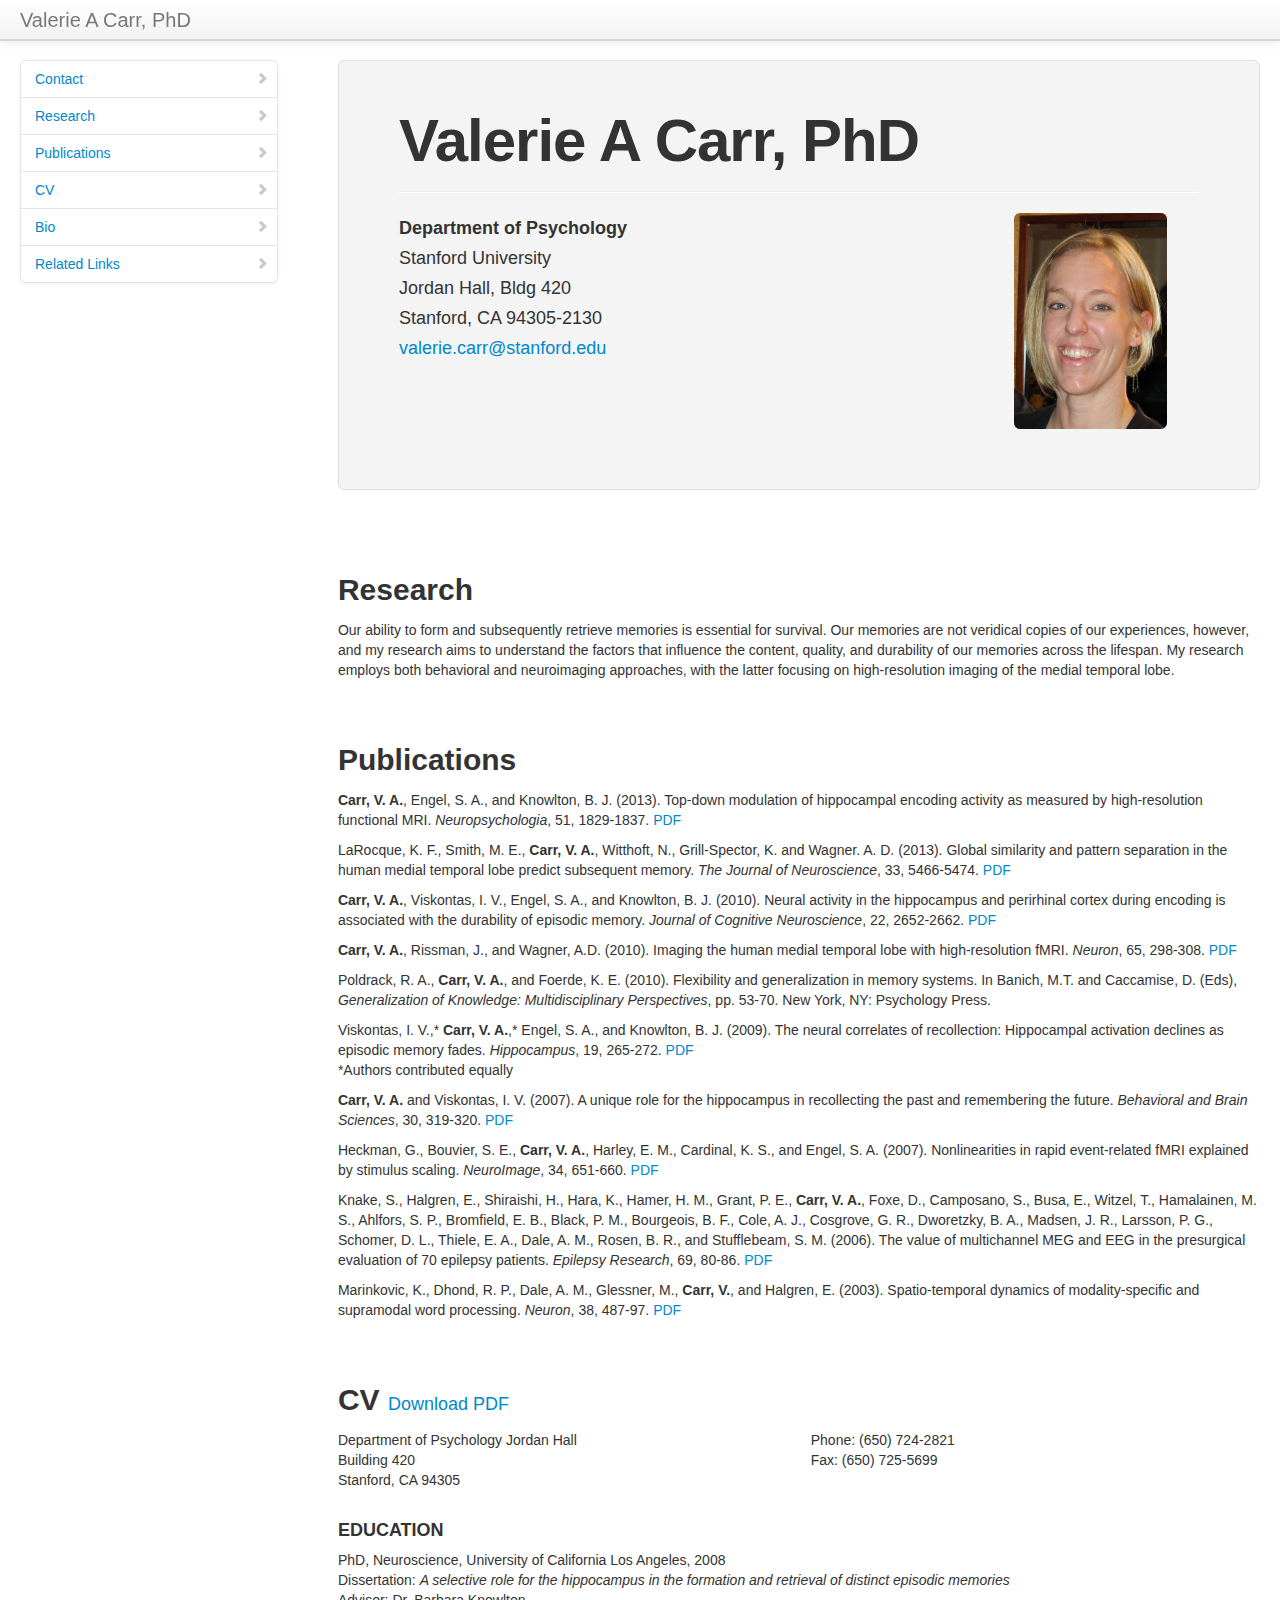
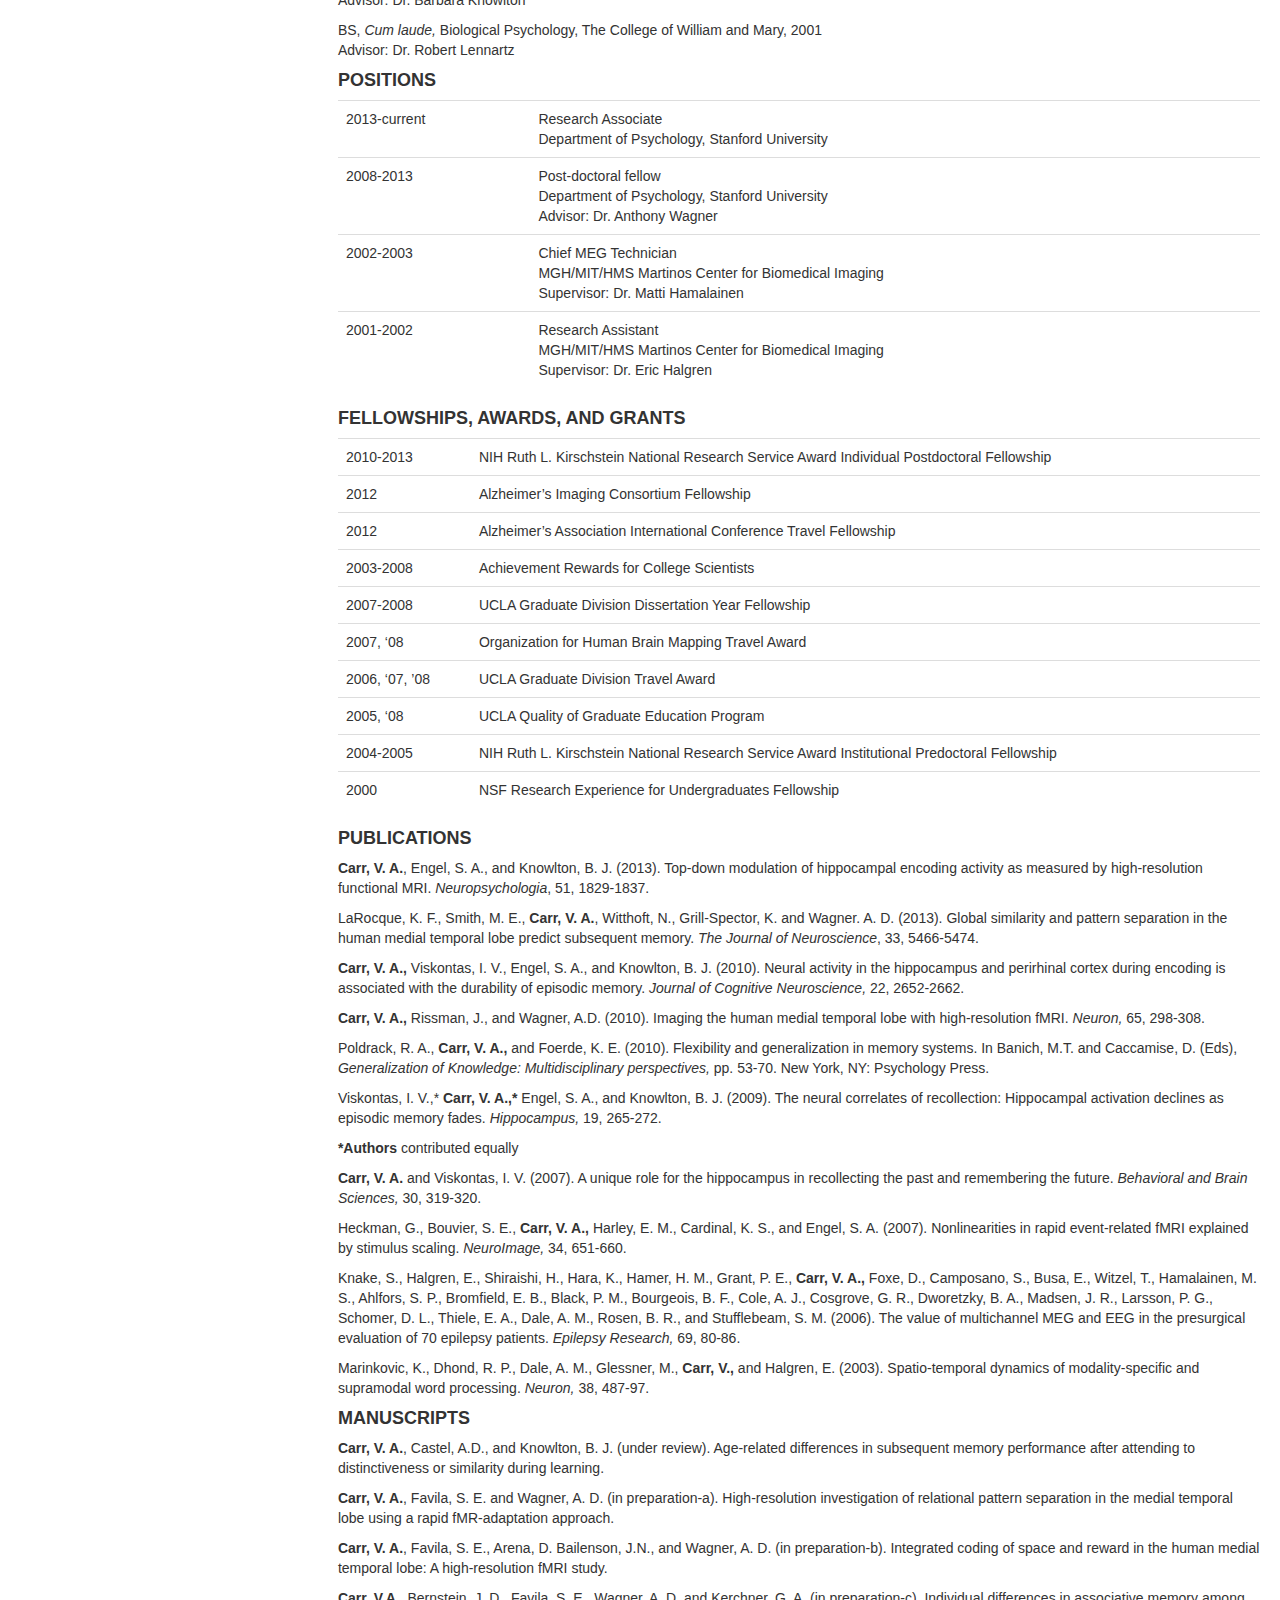
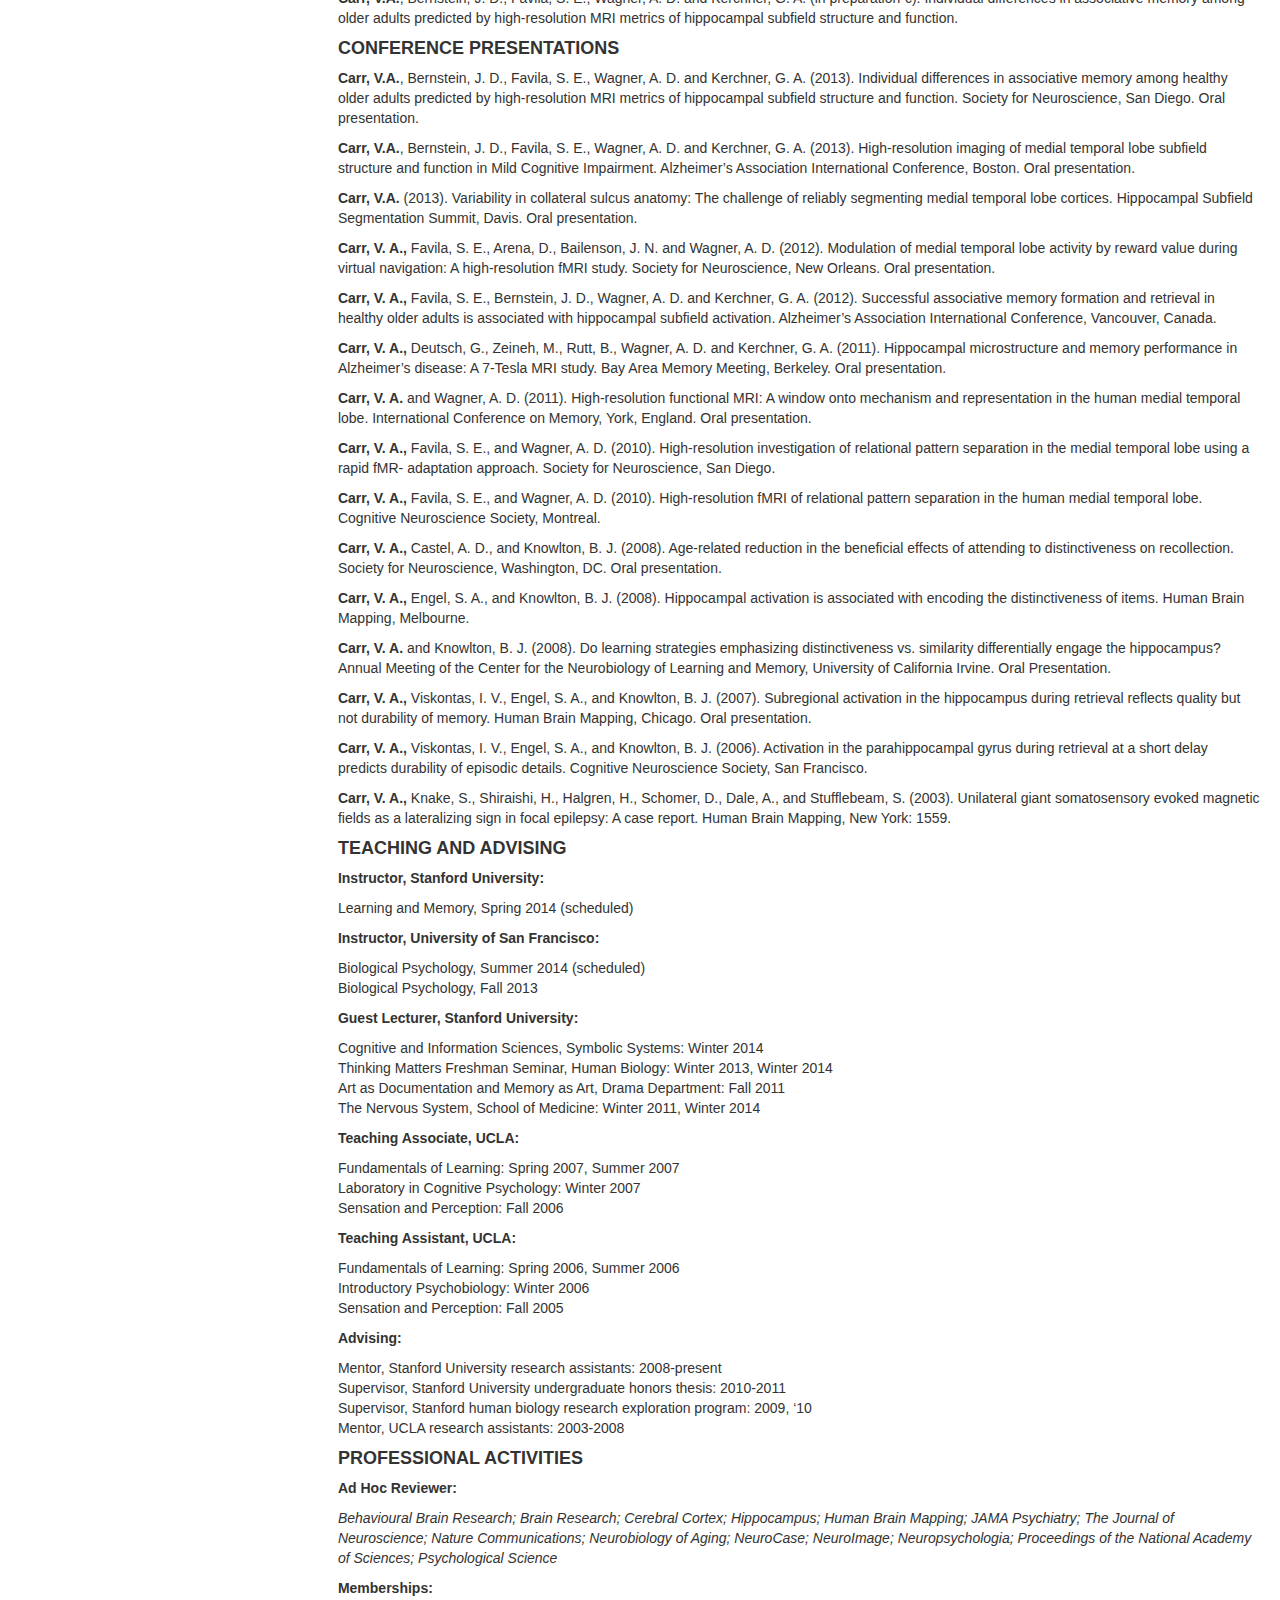
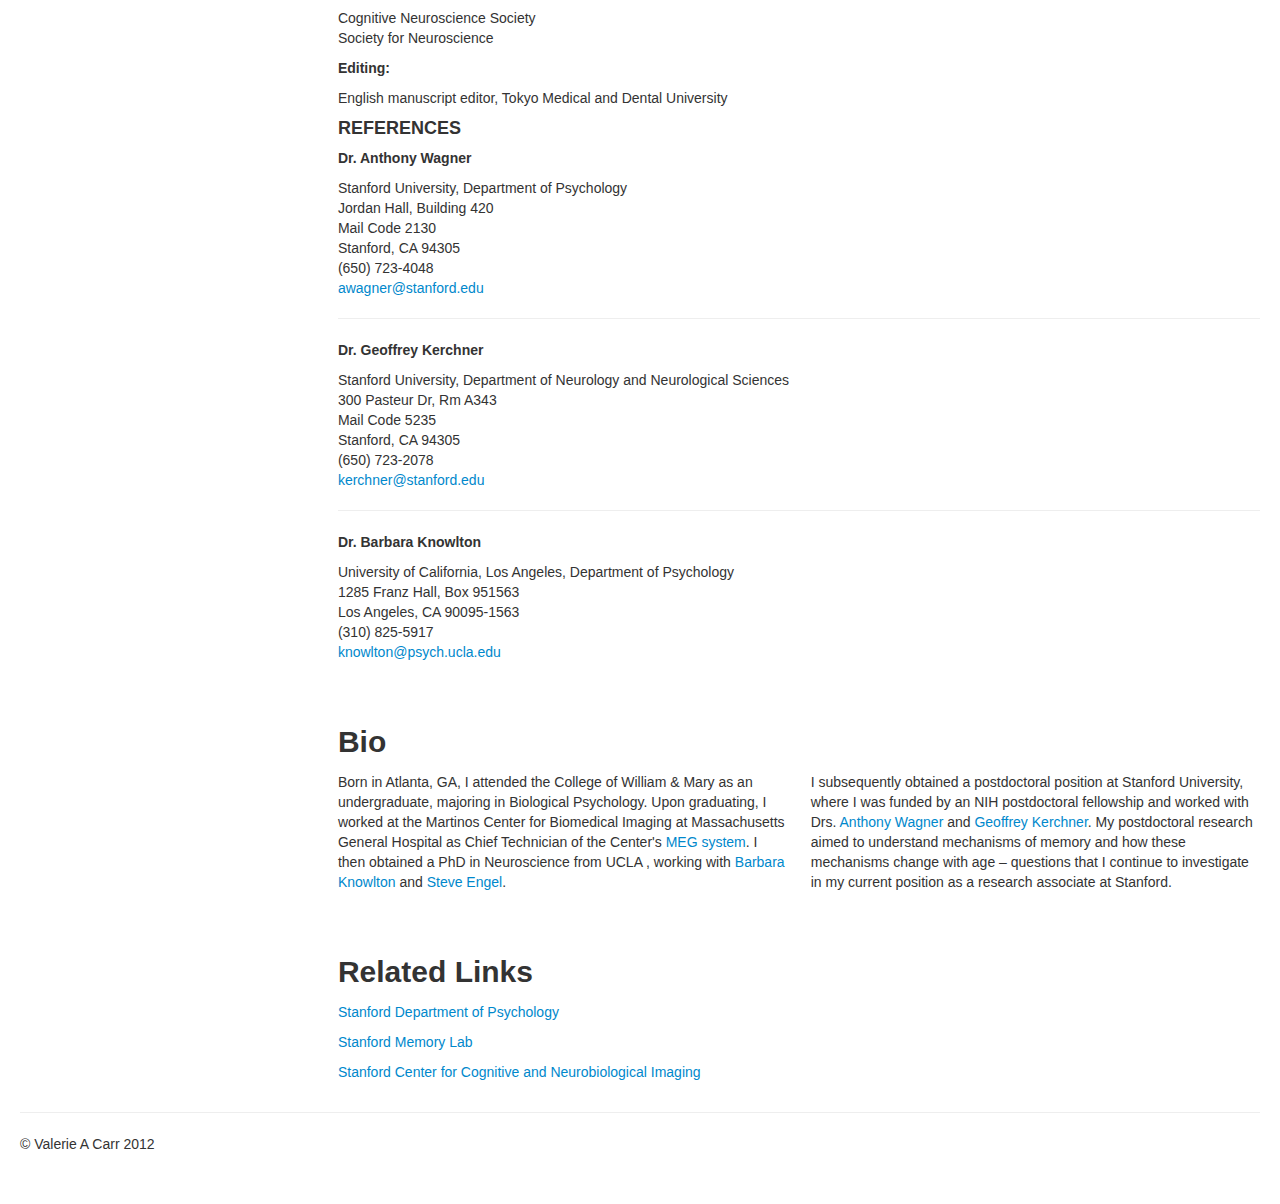
==== commit 9236fc9b: "Fix tags, indent and format" ====
--- a/docs/index.html
+++ b/docs/index.html
@@ -7,7 +7,6 @@
     <meta name="description" content="">
     <meta name="author" content="">
 
-    <!-- Le styles -->
     <link href="assets/css/bootstrap.css" rel="stylesheet">
     <style type="text/css">
       body {
@@ -20,19 +19,6 @@
     </style>
     <link href="assets/css/bootstrap-responsive.css" rel="stylesheet">
     <link href="assets/css/main.css" rel="stylesheet">
-
-    <!-- Le HTML5 shim, for IE6-8 support of HTML5 elements -->
-    <!--[if lt IE 9]>
-      <script src="http://html5shim.googlecode.com/svn/trunk/html5.js"></script>
-    <![endif]-->
-
-    <!-- Le fav and touch icons
-    <link rel="shortcut icon" href="assets/ico/favicon.ico">
-    <link rel="apple-touch-icon-precomposed" sizes="144x144" href="assets/ico/apple-touch-icon-144-precomposed.png">
-    <link rel="apple-touch-icon-precomposed" sizes="114x114" href="assets/ico/apple-touch-icon-114-precomposed.png">
-    <link rel="apple-touch-icon-precomposed" sizes="72x72" href="assets/ico/apple-touch-icon-72-precomposed.png">
-    <link rel="apple-touch-icon-precomposed" href="assets/ico/apple-touch-icon-57-precomposed.png">
-    -->
   </head>
 
   <body data-spy="scroll" data-target=".bs-docs-sidebar">
@@ -40,13 +26,7 @@
     <div class="navbar navbar-fixed-top">
       <div class="navbar-inner">
         <div class="container-fluid">
-<!--
-          <a class="btn btn-navbar" data-toggle="collapse" data-target=".nav-collapse">
-            <span class="icon-bar"></span>
-            <span class="icon-bar"></span>
-            <span class="icon-bar"></span>
-          </a>
--->
+
           <a class="brand" href="#">Valerie A Carr, PhD</a>
 
         </div>
@@ -56,39 +36,40 @@
     <div class="container-fluid">
       <div class="row-fluid">
         <div class="span3 bs-docs-sidebar">
-	        <ul class="nav nav-list bs-docs-sidenav affix">
-	          <li><a href="#contact"><i class="icon-chevron-right"></i> Contact</a></li>
-	          <li><a href="#research"><i class="icon-chevron-right"></i> Research</a></li>
-	          <li><a href="#publications"><i class="icon-chevron-right"></i> Publications</a></li>
-	          <li><a href="#vitae"><i class="icon-chevron-right"></i> CV</a></li>
-	          <li><a href="#bio"><i class="icon-chevron-right"></i> Bio</a></li>
-	          <li><a href="#related"><i class="icon-chevron-right"></i> Related Links</a></li>
-	        </ul>
+          <ul class="nav nav-list bs-docs-sidenav affix">
+            <li><a href="#contact"><i class="icon-chevron-right"></i> Contact</a></li>
+            <li><a href="#research"><i class="icon-chevron-right"></i> Research</a></li>
+            <li><a href="#publications"><i class="icon-chevron-right"></i> Publications</a></li>
+            <li><a href="#vitae"><i class="icon-chevron-right"></i> CV</a></li>
+            <li><a href="#bio"><i class="icon-chevron-right"></i> Bio</a></li>
+            <li><a href="#related"><i class="icon-chevron-right"></i> Related Links</a></li>
+          </ul>
         </div>
         <div class="span9">
           <div id="contact" class="hero-unit">
             <h1>Valerie A Carr, PhD</h1>
-			<hr>
+            <hr>
             <div class="row-fluid">
-	          <div class="span9">
-			<p>
-			  <strong>Department of Psychology</strong><br>
-              Stanford University<br>
-              Jordan Hall, Bldg 420<br>
-              Stanford, CA 94305-2130<br>
-              <a href="mailto:valerie.carr@stanford.edu">valerie.carr@stanford.edu</a>
-			</p>
-			</div>
-			<div class="span3">
-			<img src="assets/img/vc_website.jpg" class="img-rounded">
-			</div>
-			</div>
-          </div>
+              <div class="span9">
+                <p>
+                  <strong>Department of Psychology</strong><br>
+                  Stanford University<br>
+                  Jordan Hall, Bldg 420<br>
+                  Stanford, CA 94305-2130<br>
+                  <a href="mailto:valerie.carr@stanford.edu">valerie.carr@stanford.edu</a>
+                </p>
+              </div>
+              <div class="span3">
+                <img src="assets/img/vc_website.jpg" alt="Photo of Valerie A. Carr" class="img-rounded">
+              </div>
+            </div><!--/row-fluid -->
+          </div><!--/hero-unit-->
+
           <div id="research" class="row-fluid">
             <div class="span12">
               <h2>Research</h2>
               <div class="row-fluid">
-                  <p>Our ability to form and subsequently retrieve memories is essential for survival.
+                <p>Our ability to form and subsequently retrieve memories is essential for survival.
                   Our memories are not veridical copies of our experiences, however, and
                   my research aims to understand the factors that influence the content, quality, and durability
                   of our memories across the lifespan. My research employs both behavioral and neuroimaging approaches,
@@ -96,312 +77,325 @@
               </div><!--/row-->
             </div><!--/span-->
           </div><!--/row-->
+
           <div id="publications" class="row-fluid">
             <div class="span12">
               <h2>Publications</h2>
-              <p><strong>Carr, V. A.</strong>, Engel, S. A., and Knowlton, B. J. (2013). Top-down modulation of hippocampal encoding activity as measured by high-resolution functional MRI. <em>Neuropsychologia</em>, 51, 1829-1837. <a href="assets/downloads/Carr_Neuropsychologia2013.pdf">PDF</a><p>
-
-              <p>LaRocque, K. F., Smith, M. E., <strong>Carr, V. A.</strong>, Witthoft, N., Grill-Spector, K. and Wagner. A. D. (2013). Global similarity and pattern separation in the human medial temporal lobe predict subsequent memory. <em>The Journal of Neuroscience</em>, 33, 5466-5474. <a href="assets/downloads/Larocque_Journal_of_Neuroscience2013.pdf">PDF</a><p>
-
-              <p><strong>Carr, V. A.</strong>, Viskontas, I. V., Engel, S. A., and Knowlton, B. J. (2010). Neural activity in the hippocampus and perirhinal cortex during encoding is associated with the durability of episodic memory. <em>Journal of Cognitive Neuroscience</em>, 22, 2652-2662. <a href="assets/downloads/Carr_Journal_of_Cognitive_Neuroscience2010.pdf">PDF</a><p>
-
-			<p><strong>Carr, V. A.</strong>, Rissman, J., and Wagner, A.D. (2010). Imaging the human medial temporal lobe with high-resolution fMRI. <em>Neuron</em>, 65, 298-308. <a href="assets/downloads/Carr_Neuron2010.pdf">PDF</a></p>
-
-			<p>Poldrack, R. A., <strong>Carr, V. A.</strong>, and Foerde, K. E. (2010). Flexibility and generalization in memory systems. In Banich, M.T. and Caccamise, D. (Eds), <em>Generalization of Knowledge: Multidisciplinary Perspectives</em>, pp. 53-70. New York, NY: Psychology Press.</p>
-
-			<p>Viskontas, I. V.,* <strong>Carr, V. A.</strong>,* Engel, S. A., and Knowlton, B. J. (2009). The neural correlates of recollection: Hippocampal activation declines as episodic memory fades. <em>Hippocampus</em>, 19, 265-272. <a href="assets/downloads/Viskontas_Hippocampus2009.pdf">PDF</a><br>*Authors contributed equally</p>
-
-			<p><strong>Carr, V. A.</strong> and Viskontas, I. V. (2007). A unique role for the hippocampus in recollecting the past and remembering the future. <em>Behavioral and Brain Sciences</em>, 30, 319-320. <a href="assets/downloads/Carr_BBS07.pdf">PDF</a></p>
-
-			<p>Heckman, G., Bouvier, S. E., <strong>Carr, V. A.</strong>, Harley, E. M., Cardinal, K. S., and Engel, S. A. (2007). Nonlinearities in rapid event-related fMRI explained by stimulus scaling. <em>NeuroImage</em>, 34, 651-660. <a href="assets/downloads/Heckman_Neuroimage07.pdf">PDF</a></p>
-
-			<p>Knake, S., Halgren, E., Shiraishi, H., Hara, K., Hamer, H. M., Grant, P. E., <strong>Carr, V. A.</strong>, Foxe, D., Camposano, S., Busa, E., Witzel, T., Hamalainen, M. S., Ahlfors, S. P., Bromfield, E. B., Black, P. M., Bourgeois, B. F., Cole, A. J., Cosgrove, G. R., Dworetzky, B. A., Madsen, J. R., Larsson, P. G., Schomer, D. L., Thiele, E. A., Dale, A. M., Rosen, B. R., and Stufflebeam, S. M. (2006). The value of multichannel MEG and EEG in the presurgical evaluation of 70 epilepsy patients. <em>Epilepsy Research</em>, 69, 80-86. <a href="assets/downloads/Knake_Epilepsy_Research06.pdf">PDF</a></p>
-
-			<p>Marinkovic, K., Dhond, R. P., Dale, A. M., Glessner, M., <strong>Carr, V.</strong>, and Halgren, E. (2003). Spatio-temporal dynamics of modality-specific and supramodal word processing. <em>Neuron</em>, 38, 487-97. <a href="assets/downloads/Marinkovic_Neuron2003.pdf">PDF</a></p>
+              <p><strong>Carr, V. A.</strong>, Engel, S. A., and Knowlton, B. J. (2013). Top-down modulation of hippocampal encoding activity as measured by high-resolution functional MRI. <em>Neuropsychologia</em>, 51, 1829-1837. <a href="assets/downloads/Carr_Neuropsychologia2013.pdf">PDF</a></p>
+
+              <p>LaRocque, K. F., Smith, M. E., <strong>Carr, V. A.</strong>, Witthoft, N., Grill-Spector, K. and Wagner. A. D. (2013). Global similarity and pattern separation in the human medial temporal lobe predict subsequent memory. <em>The Journal of Neuroscience</em>, 33, 5466-5474. <a href="assets/downloads/Larocque_Journal_of_Neuroscience2013.pdf">PDF</a></p>
+
+              <p><strong>Carr, V. A.</strong>, Viskontas, I. V., Engel, S. A., and Knowlton, B. J. (2010). Neural activity in the hippocampus and perirhinal cortex during encoding is associated with the durability of episodic memory. <em>Journal of Cognitive Neuroscience</em>, 22, 2652-2662. <a href="assets/downloads/Carr_Journal_of_Cognitive_Neuroscience2010.pdf">PDF</a></p>
+
+              <p><strong>Carr, V. A.</strong>, Rissman, J., and Wagner, A.D. (2010). Imaging the human medial temporal lobe with high-resolution fMRI. <em>Neuron</em>, 65, 298-308. <a href="assets/downloads/Carr_Neuron2010.pdf">PDF</a></p>
+
+              <p>Poldrack, R. A., <strong>Carr, V. A.</strong>, and Foerde, K. E. (2010). Flexibility and generalization in memory systems. In Banich, M.T. and Caccamise, D. (Eds), <em>Generalization of Knowledge: Multidisciplinary Perspectives</em>, pp. 53-70. New York, NY: Psychology Press.</p>
+
+              <p>Viskontas, I. V.,* <strong>Carr, V. A.</strong>,* Engel, S. A., and Knowlton, B. J. (2009). The neural correlates of recollection: Hippocampal activation declines as episodic memory fades. <em>Hippocampus</em>, 19, 265-272. <a href="assets/downloads/Viskontas_Hippocampus2009.pdf">PDF</a><br>*Authors contributed equally</p>
+
+              <p><strong>Carr, V. A.</strong> and Viskontas, I. V. (2007). A unique role for the hippocampus in recollecting the past and remembering the future. <em>Behavioral and Brain Sciences</em>, 30, 319-320. <a href="assets/downloads/Carr_BBS07.pdf">PDF</a></p>
+
+              <p>Heckman, G., Bouvier, S. E., <strong>Carr, V. A.</strong>, Harley, E. M., Cardinal, K. S., and Engel, S. A. (2007). Nonlinearities in rapid event-related fMRI explained by stimulus scaling. <em>NeuroImage</em>, 34, 651-660. <a href="assets/downloads/Heckman_Neuroimage07.pdf">PDF</a></p>
+
+              <p>Knake, S., Halgren, E., Shiraishi, H., Hara, K., Hamer, H. M., Grant, P. E., <strong>Carr, V. A.</strong>, Foxe, D., Camposano, S., Busa, E., Witzel, T., Hamalainen, M. S., Ahlfors, S. P., Bromfield, E. B., Black, P. M., Bourgeois, B. F., Cole, A. J., Cosgrove, G. R., Dworetzky, B. A., Madsen, J. R., Larsson, P. G., Schomer, D. L., Thiele, E. A., Dale, A. M., Rosen, B. R., and Stufflebeam, S. M. (2006). The value of multichannel MEG and EEG in the presurgical evaluation of 70 epilepsy patients. <em>Epilepsy Research</em>, 69, 80-86. <a href="assets/downloads/Knake_Epilepsy_Research06.pdf">PDF</a></p>
+
+              <p>Marinkovic, K., Dhond, R. P., Dale, A. M., Glessner, M., <strong>Carr, V.</strong>, and Halgren, E. (2003). Spatio-temporal dynamics of modality-specific and supramodal word processing. <em>Neuron</em>, 38, 487-97. <a href="assets/downloads/Marinkovic_Neuron2003.pdf">PDF</a></p>
             </div><!--/span-->
           </div><!--/row-->
+
           <div id="vitae" class="row-fluid">
             <div class="span12">
               <h2>CV <small><a href="assets/downloads/CV_valerie_a_carr.pdf">Download PDF</a></small></h2>
-			<div class="row-fluid">
-				<div class="span6">
-			<address>
-				Department of Psychology Jordan Hall<br>Building 420<br>Stanford, CA 94305
-			</address>
-				</div>
-				<div class="span6">
-			<address>
-				Phone: (650) 724-2821<br>Fax: (650) 725-5699
-			</address>
-				</div>
-			</div>
-			<h4>EDUCATION</h4>
-			<p>
-				PhD, Neuroscience, University of California Los Angeles, 2008
-				<br>
-				Dissertation: <em>A selective role for the hippocampus in the formation and retrieval of distinct episodic memories</em>
-				<br>
-				Advisor: Dr. Barbara Knowlton
-			</p>
-			<p>
-				BS, <em>Cum laude,</em> Biological Psychology, The College of William and Mary, 2001
-				<br>
-				Advisor: Dr. Robert Lennartz
-			</p>
-			<h4>POSITIONS</h4>
-			<table class="table">
-				<tbody>
-					<tr>
-						<td>2013-current</td>
-						<td>Research Associate<br>Department of Psychology, Stanford University</td>
-					</tr>
-					<tr>
-						<td>2008-2013</td>
-						<td>Post-doctoral fellow<br>Department of Psychology, Stanford University<br>Advisor: Dr. Anthony Wagner</td>
-					</tr>
-					<tr>
-						<td>2002-2003</td>
-						<td>Chief MEG Technician<br>MGH/MIT/HMS Martinos Center for Biomedical Imaging<br>Supervisor: Dr. Matti Hamalainen</td>
-					</tr>
-					<tr>
-						<td>2001-2002</td>
-						<td>Research Assistant<br>MGH/MIT/HMS Martinos Center for Biomedical Imaging<br>Supervisor: Dr. Eric Halgren</td>
-					</tr>
-				</tbody>
-			</table>
-			<h4>FELLOWSHIPS, AWARDS, AND GRANTS</h4>
-			<table class="table">
-				<tbody>
-					<tr>
-						<td>2010-2013</td>
-						<td>NIH Ruth L. Kirschstein National Research Service Award Individual Postdoctoral Fellowship</td>
-					</tr>
-					<tr>
-						<td>2012</td>
-						<td>Alzheimer’s Imaging Consortium Fellowship</td>
-					</tr>
-					<tr>
-						<td>2012</td>
-						<td>Alzheimer’s Association International Conference Travel Fellowship</td>
-					</tr>
-					<tr>
-						<td>2003-2008</td>
-						<td>Achievement Rewards for College Scientists</td>
-					</tr>
-					<tr>
-						<td>2007-2008</td>
-						<td>UCLA Graduate Division Dissertation Year Fellowship</td>
-					</tr>
-					<tr>
-						<td>2007, ‘08</td>
-						<td>Organization for Human Brain Mapping Travel Award</td>
-					</tr>
-					<tr>
-						<td>2006, ‘07, ’08</td>
-						<td>UCLA Graduate Division Travel Award</td>
-					</tr>
-					<tr>
-						<td>2005, ‘08</td>
-						<td>UCLA Quality of Graduate Education Program</td>
-					</tr>
-					<tr>
-						<td>2004-2005</td>
-						<td>NIH Ruth L. Kirschstein National Research Service Award Institutional Predoctoral Fellowship</td>
-					</tr>
-					<tr>
-						<td>2000</td>
-						<td>NSF Research Experience for Undergraduates Fellowship</td>
-					</tr>
-				</tbody>
-			</table>
-			<h4>PUBLICATIONS</h4>
-			<p>
-				<strong>Carr, V. A.</strong>, Engel, S. A., and Knowlton, B. J. (2013). Top-down modulation of hippocampal encoding activity as measured by high-resolution functional MRI. <em>Neuropsychologia</em>, 51, 1829-1837.
-			<p>
-
-            <p>
-            	LaRocque, K. F., Smith, M. E., <strong>Carr, V. A.</strong>, Witthoft, N., Grill-Spector, K. and Wagner. A. D. (2013). Global similarity and pattern separation in the human medial temporal lobe predict subsequent memory. <em>The Journal of Neuroscience</em>, 33, 5466-5474.
-            <p>
-			<p>
-				<strong>Carr, V. A.,</strong> Viskontas, I. V., Engel, S. A., and Knowlton, B. J. (2010). Neural activity in the hippocampus and perirhinal cortex during encoding is associated with the durability of episodic memory. <em>Journal of Cognitive Neuroscience,</em> 22, 2652-2662.
-			</p>
-			<p>
-				<strong>Carr, V. A.,</strong> Rissman, J., and Wagner, A.D. (2010). Imaging the human medial temporal lobe with high-resolution fMRI. <em>Neuron,</em> 65, 298-308.
-			</p>
-			<p>
-				Poldrack, R. A., <strong>Carr, V. A.,</strong> and Foerde, K. E. (2010). Flexibility and generalization in memory systems. In Banich, M.T. and Caccamise, D. (Eds), <em>Generalization of Knowledge: Multidisciplinary perspectives,</em> pp. 53-70. New York, NY: Psychology Press.
-			</p>
-			<p>
-				Viskontas, I. V.,* <strong>Carr, V. A.,*</strong> Engel, S. A., and Knowlton, B. J. (2009). The neural correlates of recollection: Hippocampal activation declines as episodic memory fades. <em>Hippocampus,</em> 19, 265-272.
-			</p>
-			<p>
-				<strong>*Authors</strong> contributed equally
-			</p>
-			<p>
-				<strong>Carr, V. A.</strong> and Viskontas, I. V. (2007). A unique role for the hippocampus in recollecting the past and remembering the future. <em>Behavioral and Brain Sciences,</em> 30, 319-320.
-			</p>
-			<p>
-				Heckman, G., Bouvier, S. E., <strong>Carr, V. A.,</strong> Harley, E. M., Cardinal, K. S., and Engel, S. A. (2007). Nonlinearities in rapid event-related fMRI explained by stimulus scaling. <em>NeuroImage,</em> 34, 651-660.
-			</p>
-			<p>
-				Knake, S., Halgren, E., Shiraishi, H., Hara, K., Hamer, H. M., Grant, P. E., <strong>Carr, V. A.,</strong> Foxe, D., Camposano, S., Busa, E., Witzel, T., Hamalainen, M. S., Ahlfors, S. P., Bromfield, E. B., Black, P. M., Bourgeois, B. F., Cole, A. J., Cosgrove, G. R., Dworetzky, B. A., Madsen, J. R., Larsson, P. G., Schomer, D. L., Thiele, E. A., Dale, A. M., Rosen, B. R., and Stufflebeam, S. M. (2006). The value of multichannel MEG and EEG in the presurgical evaluation of 70 epilepsy patients. <em>Epilepsy Research,</em> 69, 80-86.
-			</p>
-			<p>
-				Marinkovic, K., Dhond, R. P., Dale, A. M., Glessner, M., <strong>Carr, V.,</strong> and Halgren, E. (2003). Spatio-temporal dynamics of modality-specific and supramodal word processing. <em>Neuron,</em> 38, 487-97.
-			</p>
-			<h4>MANUSCRIPTS</h4>
-			<p>
-				<strong>Carr V. A.</strong>, Castel, A.D., and Knowlton, B. J. (under review). Age-related differences in subsequent memory performance after attending to distinctiveness or similarity during learning.
-			</p>
-			<p>
-				<strong>Carr, V. A.</strong>, Favila, S. E. and Wagner, A. D. (in preparation-a). High-resolution investigation of relational pattern separation in the medial temporal lobe using a rapid fMR-adaptation approach.
-			</p>
-			<p>
-				<strong>Carr, V. A.</strong>, Favila, S. E., Arena, D. Bailenson, J.N., and Wagner, A. D. (in preparation-b). Integrated coding of space and reward in the human medial temporal lobe: A high-resolution fMRI study.
-			</p>
-			<p>
-				<strong>Carr, V.A.</strong>, Bernstein, J. D., Favila, S. E., Wagner, A. D. and Kerchner, G. A. (in preparation-c). Individual differences in associative memory among older adults predicted by high-resolution MRI metrics of hippocampal subfield structure and function.
-			</p>
-
-			<h4>CONFERENCE PRESENTATIONS</h4>
-			<p>
-				<strong>Carr, V.A.</strong>, Bernstein, J. D., Favila, S. E., Wagner, A. D. and Kerchner, G. A. (2013). Individual differences in associative memory among healthy older adults predicted by high-resolution MRI metrics of hippocampal subfield structure and function. Society for Neuroscience, San Diego. Oral presentation.
-			</p>
-			<p>
-				<strong>Carr, V.A.</strong>, Bernstein, J. D., Favila, S. E., Wagner, A. D. and Kerchner, G. A. (2013). High-resolution imaging of medial temporal lobe subfield structure and function in Mild Cognitive Impairment. Alzheimer’s Association International Conference, Boston. Oral presentation.
-			</p>
-			<p>
-				<strong>Carr, V.A.</strong> (2013). Variability in collateral sulcus anatomy: The challenge of reliably segmenting medial temporal lobe cortices. Hippocampal Subfield Segmentation Summit, Davis. Oral presentation.
-			</p>
-			<p>
-				<strong>Carr, V. A.,</strong> Favila, S. E., Arena, D., Bailenson, J. N. and Wagner, A. D. (2012). Modulation of medial temporal lobe activity by reward value during virtual navigation: A high-resolution fMRI study. Society for Neuroscience, New Orleans. Oral presentation.
-			</p>
-			<p>
-				<strong>Carr, V. A.,</strong> Favila, S. E., Bernstein, J. D., Wagner, A. D. and Kerchner, G. A. (2012). Successful associative memory formation and retrieval in healthy older adults is associated with hippocampal subfield activation. Alzheimer’s Association International Conference, Vancouver, Canada.
-			</p>
-			<p>
-				<strong>Carr, V. A.,</strong> Deutsch, G., Zeineh, M., Rutt, B., Wagner, A. D. and Kerchner, G. A. (2011). Hippocampal microstructure and memory performance in Alzheimer’s disease: A 7-Tesla MRI study. Bay Area Memory Meeting, Berkeley. Oral presentation.
-			</p>
-			<p>
-				<strong>Carr, V. A.</strong> and Wagner, A. D. (2011). High-resolution functional MRI: A window onto mechanism and representation in the human medial temporal lobe. International Conference on Memory, York, England. Oral presentation.
-			</p>
-			<p>
-				<strong>Carr, V. A.,</strong> Favila, S. E., and Wagner, A. D. (2010). High-resolution investigation of relational pattern separation in the medial temporal lobe using a rapid fMR- adaptation approach. Society for Neuroscience, San Diego.
-			</p>
-			<p>
-				<strong>Carr, V. A.,</strong> Favila, S. E., and Wagner, A. D. (2010). High-resolution fMRI of relational pattern separation in the human medial temporal lobe. Cognitive Neuroscience Society, Montreal.
-			</p>
-			<p>
-				<strong>Carr, V. A.,</strong> Castel, A. D., and Knowlton, B. J. (2008). Age-related reduction in the beneficial effects of attending to distinctiveness on recollection. Society for Neuroscience, Washington, DC. Oral presentation.
-			</p>
-			<p>
-				<strong>Carr, V. A.,</strong> Engel, S. A., and Knowlton, B. J. (2008). Hippocampal activation is associated with encoding the distinctiveness of items. Human Brain Mapping, Melbourne.
-			</p>
-			<p>
-				<strong>Carr, V. A.</strong> and Knowlton, B. J. (2008). Do learning strategies emphasizing distinctiveness vs. similarity differentially engage the hippocampus? Annual Meeting of the Center for the Neurobiology of Learning and Memory, University of California Irvine. Oral Presentation.
-			</p>
-			<p>
-				<strong>Carr, V. A.,</strong> Viskontas, I. V., Engel, S. A., and Knowlton, B. J. (2007). Subregional activation in the hippocampus during retrieval reflects quality but not durability of memory. Human Brain Mapping, Chicago. Oral presentation.
-			</p>
-			<p>
-				<strong>Carr, V. A.,</strong> Viskontas, I. V., Engel, S. A., and Knowlton, B. J. (2006). Activation in the parahippocampal gyrus during retrieval at a short delay predicts durability of episodic details. Cognitive Neuroscience Society, San Francisco.
-			</p>
-			<p>
-				<strong>Carr, V. A.,</strong> Knake, S., Shiraishi, H., Halgren, H., Schomer, D., Dale, A., and Stufflebeam, S. (2003). Unilateral giant somatosensory evoked magnetic fields as a lateralizing sign in focal epilepsy: A case report. Human Brain Mapping, New York: 1559.
-			</p>
-			<h4>TEACHING AND ADVISING</h4>
-			<p>
-				<strong>Instructor, Stanford University:</strong>
-			</p>
-				Learning and Memory, Spring 2014 (scheduled)
-			<p>
-			<p>
-				<strong>Instructor, University of San Francisco:</strong>
-			</p>
-				Biological Psychology, Summer 2014 (scheduled)
-				<br>
-				Biological Psychology, Fall 2013
-			<p>
-			</p>
-			<p>
-				<strong>Guest Lecturer, Stanford University:</strong>
-			</p>
-			<p>
-				Cognitive and Information Sciences, Symbolic Systems: Winter 2014
-				<br>
-				Thinking Matters Freshman Seminar, Human Biology: Winter 2013, Winter 2014
-				<br>
-				Art as Documentation and Memory as Art, Drama Department: Fall 2011
-				<br>
-				The Nervous System, School of Medicine: Winter 2011, Winter 2014
-			</p>
-			<p>
-				<strong>Teaching Associate, UCLA:</strong>
-			</p>
-			<p>
-				Fundamentals of Learning: Spring 2007, Summer 2007<br>Laboratory in Cognitive Psychology: Winter 2007<br>Sensation and Perception: Fall 2006
-			</p>
-			<p>
-				<strong>Teaching Assistant, UCLA:</strong>
-			</p>
-			<p>
-				Fundamentals of Learning: Spring 2006, Summer 2006<br>Introductory Psychobiology: Winter 2006<br>Sensation and Perception: Fall 2005
-			</p>
-			<p>
-				<strong>Advising:</strong>
-			</p>
-			<p>
-				Mentor, Stanford University research assistants: 2008-present<br>Supervisor, Stanford University undergraduate honors thesis: 2010-2011<br>Supervisor, Stanford human biology research exploration program: 2009, ‘10<br>Mentor, UCLA research assistants: 2003-2008
-			</p>
-			<h4>PROFESSIONAL ACTIVITIES</h4>
-			<p>
-				<strong>Ad Hoc Reviewer: +              <div class="row-fluid">
+                <div class="span6">
+                  <address>
+                    Department of Psychology Jordan Hall<br>Building 420<br>Stanford, CA 94305
+                  </address>
+                </div><!--/span6-->
+                <div class="span6">
+                  <address>
+                    Phone: (650) 724-2821<br>Fax: (650) 725-5699
+                  </address>
+                </div><!--/span6-->
+              </div><!--/row-fluid-->
+
+              <h4>EDUCATION</h4>
+              <p>
+                PhD, Neuroscience, University of California Los Angeles, 2008
+                <br>
+                Dissertation: <em>A selective role for the hippocampus in the formation and retrieval of distinct episodic memories</em>
+                <br>
+                Advisor: Dr. Barbara Knowlton
+              </p>
+              <p>
+                BS, <em>Cum laude,</em> Biological Psychology, The College of William and Mary, 2001
+                <br>
+                Advisor: Dr. Robert Lennartz
+              </p>
+
+              <h4>POSITIONS</h4>
+              <table class="table">
+                <tbody>
+                  <tr>
+                    <td>2013-current</td>
+                    <td>Research Associate<br>Department of Psychology, Stanford University</td>
+                  </tr>
+                  <tr>
+                    <td>2008-2013</td>
+                    <td>Post-doctoral fellow<br>Department of Psychology, Stanford University<br>Advisor: Dr. Anthony Wagner</td>
+                  </tr>
+                  <tr>
+                    <td>2002-2003</td>
+                    <td>Chief MEG Technician<br>MGH/MIT/HMS Martinos Center for Biomedical Imaging<br>Supervisor: Dr. Matti Hamalainen</td>
+                  </tr>
+                  <tr>
+                    <td>2001-2002</td>
+                    <td>Research Assistant<br>MGH/MIT/HMS Martinos Center for Biomedical Imaging<br>Supervisor: Dr. Eric Halgren</td>
+                  </tr>
+                </tbody>
+              </table>
+
+              <h4>FELLOWSHIPS, AWARDS, AND GRANTS</h4>
+              <table class="table">
+                <tbody>
+                  <tr>
+                    <td>2010-2013</td>
+                    <td>NIH Ruth L. Kirschstein National Research Service Award Individual Postdoctoral Fellowship</td>
+                  </tr>
+                  <tr>
+                    <td>2012</td>
+                    <td>Alzheimer’s Imaging Consortium Fellowship</td>
+                  </tr>
+                  <tr>
+                    <td>2012</td>
+                    <td>Alzheimer’s Association International Conference Travel Fellowship</td>
+                  </tr>
+                  <tr>
+                    <td>2003-2008</td>
+                    <td>Achievement Rewards for College Scientists</td>
+                  </tr>
+                  <tr>
+                    <td>2007-2008</td>
+                    <td>UCLA Graduate Division Dissertation Year Fellowship</td>
+                  </tr>
+                  <tr>
+                    <td>2007, ‘08</td>
+                    <td>Organization for Human Brain Mapping Travel Award</td>
+                  </tr>
+                  <tr>
+                    <td>2006, ‘07, ’08</td>
+                    <td>UCLA Graduate Division Travel Award</td>
+                  </tr>
+                  <tr>
+                    <td>2005, ‘08</td>
+                    <td>UCLA Quality of Graduate Education Program</td>
+                  </tr>
+                  <tr>
+                    <td>2004-2005</td>
+                    <td>NIH Ruth L. Kirschstein National Research Service Award Institutional Predoctoral Fellowship</td>
+                  </tr>
+                  <tr>
+                    <td>2000</td>
+                    <td>NSF Research Experience for Undergraduates Fellowship</td>
+                  </tr>
+                </tbody>
+              </table>
+
+              <h4>PUBLICATIONS</h4>
+              <p>
+                <strong>Carr, V. A.</strong>, Engel, S. A., and Knowlton, B. J. (2013). Top-down modulation of hippocampal encoding activity as measured by high-resolution functional MRI. <em>Neuropsychologia</em>, 51, 1829-1837.
+              </p>
+              <p>
+                LaRocque, K. F., Smith, M. E., <strong>Carr, V. A.</strong>, Witthoft, N., Grill-Spector, K. and Wagner. A. D. (2013). Global similarity and pattern separation in the human medial temporal lobe predict subsequent memory. <em>The Journal of Neuroscience</em>, 33, 5466-5474.
+              </p>
+              <p>
+                <strong>Carr, V. A.,</strong> Viskontas, I. V., Engel, S. A., and Knowlton, B. J. (2010). Neural activity in the hippocampus and perirhinal cortex during encoding is associated with the durability of episodic memory. <em>Journal of Cognitive Neuroscience,</em> 22, 2652-2662.
+              </p>
+              <p>
+                <strong>Carr, V. A.,</strong> Rissman, J., and Wagner, A.D. (2010). Imaging the human medial temporal lobe with high-resolution fMRI. <em>Neuron,</em> 65, 298-308.
+              </p>
+              <p>
+                Poldrack, R. A., <strong>Carr, V. A.,</strong> and Foerde, K. E. (2010). Flexibility and generalization in memory systems. In Banich, M.T. and Caccamise, D. (Eds), <em>Generalization of Knowledge: Multidisciplinary perspectives,</em> pp. 53-70. New York, NY: Psychology Press.
+              </p>
+              <p>
+                Viskontas, I. V.,* <strong>Carr, V. A.,*</strong> Engel, S. A., and Knowlton, B. J. (2009). The neural correlates of recollection: Hippocampal activation declines as episodic memory fades. <em>Hippocampus,</em> 19, 265-272.
+              </p>
+              <p>
+                <strong>*Authors</strong> contributed equally
+              </p>
+              <p>
+                <strong>Carr, V. A.</strong> and Viskontas, I. V. (2007). A unique role for the hippocampus in recollecting the past and remembering the future. <em>Behavioral and Brain Sciences,</em> 30, 319-320.
+              </p>
+              <p>
+                Heckman, G., Bouvier, S. E., <strong>Carr, V. A.,</strong> Harley, E. M., Cardinal, K. S., and Engel, S. A. (2007). Nonlinearities in rapid event-related fMRI explained by stimulus scaling. <em>NeuroImage,</em> 34, 651-660.
+              </p>
+              <p>
+                Knake, S., Halgren, E., Shiraishi, H., Hara, K., Hamer, H. M., Grant, P. E., <strong>Carr, V. A.,</strong> Foxe, D., Camposano, S., Busa, E., Witzel, T., Hamalainen, M. S., Ahlfors, S. P., Bromfield, E. B., Black, P. M., Bourgeois, B. F., Cole, A. J., Cosgrove, G. R., Dworetzky, B. A., Madsen, J. R., Larsson, P. G., Schomer, D. L., Thiele, E. A., Dale, A. M., Rosen, B. R., and Stufflebeam, S. M. (2006). The value of multichannel MEG and EEG in the presurgical evaluation of 70 epilepsy patients. <em>Epilepsy Research,</em> 69, 80-86.
+              </p>
+              <p>
+                Marinkovic, K., Dhond, R. P., Dale, A. M., Glessner, M., <strong>Carr, V.,</strong> and Halgren, E. (2003). Spatio-temporal dynamics of modality-specific and supramodal word processing. <em>Neuron,</em> 38, 487-97.
+              </p>
+
+              <h4>MANUSCRIPTS</h4>
+              <p>
+                <strong>Carr, V. A.</strong>, Castel, A.D., and Knowlton, B. J. (under review). Age-related differences in subsequent memory performance after attending to distinctiveness or similarity during learning.
+              </p>
+              <p>
+                <strong>Carr, V. A.</strong>, Favila, S. E. and Wagner, A. D. (in preparation-a). High-resolution investigation of relational pattern separation in the medial temporal lobe using a rapid fMR-adaptation approach.
+              </p>
+              <p>
+                <strong>Carr, V. A.</strong>, Favila, S. E., Arena, D. Bailenson, J.N., and Wagner, A. D. (in preparation-b). Integrated coding of space and reward in the human medial temporal lobe: A high-resolution fMRI study.
+              </p>
+              <p>
+                <strong>Carr, V.A.</strong>, Bernstein, J. D., Favila, S. E., Wagner, A. D. and Kerchner, G. A. (in preparation-c). Individual differences in associative memory among older adults predicted by high-resolution MRI metrics of hippocampal subfield structure and function.
+              </p>
+
+              <h4>CONFERENCE PRESENTATIONS</h4>
+              <p>
+                <strong>Carr, V.A.</strong>, Bernstein, J. D., Favila, S. E., Wagner, A. D. and Kerchner, G. A. (2013). Individual differences in associative memory among healthy older adults predicted by high-resolution MRI metrics of hippocampal subfield structure and function. Society for Neuroscience, San Diego. Oral presentation.
+              </p>
+              <p>
+                <strong>Carr, V.A.</strong>, Bernstein, J. D., Favila, S. E., Wagner, A. D. and Kerchner, G. A. (2013). High-resolution imaging of medial temporal lobe subfield structure and function in Mild Cognitive Impairment. Alzheimer’s Association International Conference, Boston. Oral presentation.
+              </p>
+              <p>
+                <strong>Carr, V.A.</strong> (2013). Variability in collateral sulcus anatomy: The challenge of reliably segmenting medial temporal lobe cortices. Hippocampal Subfield Segmentation Summit, Davis. Oral presentation.
+              </p>
+              <p>
+                <strong>Carr, V. A.,</strong> Favila, S. E., Arena, D., Bailenson, J. N. and Wagner, A. D. (2012). Modulation of medial temporal lobe activity by reward value during virtual navigation: A high-resolution fMRI study. Society for Neuroscience, New Orleans. Oral presentation.
+              </p>
+              <p>
+                <strong>Carr, V. A.,</strong> Favila, S. E., Bernstein, J. D., Wagner, A. D. and Kerchner, G. A. (2012). Successful associative memory formation and retrieval in healthy older adults is associated with hippocampal subfield activation. Alzheimer’s Association International Conference, Vancouver, Canada.
+              </p>
+              <p>
+                <strong>Carr, V. A.,</strong> Deutsch, G., Zeineh, M., Rutt, B., Wagner, A. D. and Kerchner, G. A. (2011). Hippocampal microstructure and memory performance in Alzheimer’s disease: A 7-Tesla MRI study. Bay Area Memory Meeting, Berkeley. Oral presentation.
+              </p>
+              <p>
+                <strong>Carr, V. A.</strong> and Wagner, A. D. (2011). High-resolution functional MRI: A window onto mechanism and representation in the human medial temporal lobe. International Conference on Memory, York, England. Oral presentation.
+              </p>
+              <p>
+                <strong>Carr, V. A.,</strong> Favila, S. E., and Wagner, A. D. (2010). High-resolution investigation of relational pattern separation in the medial temporal lobe using a rapid fMR- adaptation approach. Society for Neuroscience, San Diego.
+              </p>
+              <p>
+                <strong>Carr, V. A.,</strong> Favila, S. E., and Wagner, A. D. (2010). High-resolution fMRI of relational pattern separation in the human medial temporal lobe. Cognitive Neuroscience Society, Montreal.
+              </p>
+              <p>
+                <strong>Carr, V. A.,</strong> Castel, A. D., and Knowlton, B. J. (2008). Age-related reduction in the beneficial effects of attending to distinctiveness on recollection. Society for Neuroscience, Washington, DC. Oral presentation.
+              </p>
+              <p>
+                <strong>Carr, V. A.,</strong> Engel, S. A., and Knowlton, B. J. (2008). Hippocampal activation is associated with encoding the distinctiveness of items. Human Brain Mapping, Melbourne.
+              </p>
+              <p>
+                <strong>Carr, V. A.</strong> and Knowlton, B. J. (2008). Do learning strategies emphasizing distinctiveness vs. similarity differentially engage the hippocampus? Annual Meeting of the Center for the Neurobiology of Learning and Memory, University of California Irvine. Oral Presentation.
+              </p>
+              <p>
+                <strong>Carr, V. A.,</strong> Viskontas, I. V., Engel, S. A., and Knowlton, B. J. (2007). Subregional activation in the hippocampus during retrieval reflects quality but not durability of memory. Human Brain Mapping, Chicago. Oral presentation.
+              </p>
+              <p>
+                <strong>Carr, V. A.,</strong> Viskontas, I. V., Engel, S. A., and Knowlton, B. J. (2006). Activation in the parahippocampal gyrus during retrieval at a short delay predicts durability of episodic details. Cognitive Neuroscience Society, San Francisco.
+              </p>
+              <p>
+                <strong>Carr, V. A.,</strong> Knake, S., Shiraishi, H., Halgren, H., Schomer, D., Dale, A., and Stufflebeam, S. (2003). Unilateral giant somatosensory evoked magnetic fields as a lateralizing sign in focal epilepsy: A case report. Human Brain Mapping, New York: 1559.
+              </p>
+
+              <h4>TEACHING AND ADVISING</h4>
+              <p>
+                <strong>Instructor, Stanford University:</strong>
+              </p>
+              <p>
+                Learning and Memory, Spring 2014 (scheduled)
+              </p>
+              <p>
+                <strong>Instructor, University of San Francisco:</strong>
+              </p>
+              <p>
+                Biological Psychology, Summer 2014 (scheduled)
+                <br>
+                Biological Psychology, Fall 2013
+              </p>
+              <p>
+                <strong>Guest Lecturer, Stanford University:</strong>
+              </p>
+              <p>
+                Cognitive and Information Sciences, Symbolic Systems: Winter 2014
+                <br>
+                Thinking Matters Freshman Seminar, Human Biology: Winter 2013, Winter 2014
+                <br>
+                Art as Documentation and Memory as Art, Drama Department: Fall 2011
+                <br>
+                The Nervous System, School of Medicine: Winter 2011, Winter 2014
+              </p>
+              <p>
+                <strong>Teaching Associate, UCLA:</strong>
+              </p>
+              <p>
+                Fundamentals of Learning: Spring 2007, Summer 2007<br>Laboratory in Cognitive Psychology: Winter 2007<br>Sensation and Perception: Fall 2006
+              </p>
+              <p>
+                <strong>Teaching Assistant, UCLA:</strong>
+              </p>
+              <p>
+                Fundamentals of Learning: Spring 2006, Summer 2006<br>Introductory Psychobiology: Winter 2006<br>Sensation and Perception: Fall 2005
+              </p>
+              <p>
+                <strong>Advising:</strong>
+              </p>
+              <p>
+                Mentor, Stanford University research assistants: 2008-present<br>Supervisor, Stanford University undergraduate honors thesis: 2010-2011<br>Supervisor, Stanford human biology research exploration program: 2009, ‘10<br>Mentor, UCLA research assistants: 2003-2008
+              </p>
+
+              <h4>PROFESSIONAL ACTIVITIES</h4>
+              <p>
+                <strong>Ad Hoc Reviewer:  </strong>
-			</p>
-			<p>
-				<em>Behavioural Brain Research; Brain Research; Cerebral Cortex; Hippocampus; Human Brain Mapping; JAMA Psychiatry; The Journal of Neuroscience; Nature Communications; Neurobiology of Aging; NeuroCase; NeuroImage; Neuropsychologia; Proceedings of the National Academy of Sciences; Psychological Science</em>
-			</p>
-			<p>
-				<strong>Memberships:</strong>
-			</p>
-			<p>
-				Cognitive Neuroscience Society<br>Society for Neuroscience
-			</p>
-			<p>
-				<strong>Editing: +              </p>
+              <p>
+                <em>Behavioural Brain Research; Brain Research; Cerebral Cortex; Hippocampus; Human Brain Mapping; JAMA Psychiatry; The Journal of Neuroscience; Nature Communications; Neurobiology of Aging; NeuroCase; NeuroImage; Neuropsychologia; Proceedings of the National Academy of Sciences; Psychological Science</em>
+              </p>
+              <p>
+                <strong>Memberships:</strong>
+              </p>
+              <p>
+                Cognitive Neuroscience Society<br>Society for Neuroscience
+              </p>
+              <p>
+                <strong>Editing:  </strong>
-		 	</p>
-		    <p>
-			English manuscript editor, Tokyo Medical and Dental University
-			</p>
-			<h4>REFERENCES</h4>
-			<h5>Dr. Anthony Wagner</h5>
-			<p>Stanford University, Department of Psychology<br>Jordan Hall, Building 420<br>Mail Code 2130<br>Stanford, CA 94305<br>(650) 723-4048<br><a href="mailto:awagner@stanford.edu">awagner@stanford.edu</a>
-			</p>
-			<hr>
-			<h5>Dr. Geoffrey Kerchner</h5>
-			<p>Stanford University, Department of Neurology and Neurological Sciences<br>300 Pasteur Dr, Rm A343<br>Mail Code 5235<br>Stanford, CA 94305<br>(650) 723-2078<br><a href="mailto:kerchner@stanford.edu">kerchner@stanford.edu</a>
-			</p>
-			<hr>
-			<h5>Dr. Barbara Knowlton</h5>
-			<p>University of California, Los Angeles, Department of Psychology<br>1285 Franz Hall, Box 951563<br>Los Angeles, CA 90095-1563<br>(310) 825-5917<br><a href="mailto:knowlton@psych.ucla.edu">knowlton@psych.ucla.edu</a>
-			</p>
-
-            </div><!--/span-->
-          </div><!--/row-->
+              </p>
+              <p>
+                English manuscript editor, Tokyo Medical and Dental University
+              </p>
+
+              <h4>REFERENCES</h4>
+              <h5>Dr. Anthony Wagner</h5>
+              <p>Stanford University, Department of Psychology<br>Jordan Hall, Building 420<br>Mail Code 2130<br>Stanford, CA 94305<br>(650) 723-4048<br><a href="mailto:awagner@stanford.edu">awagner@stanford.edu</a>
+              </p>
+              <hr>
+              <h5>Dr. Geoffrey Kerchner</h5>
+              <p>Stanford University, Department of Neurology and Neurological Sciences<br>300 Pasteur Dr, Rm A343<br>Mail Code 5235<br>Stanford, CA 94305<br>(650) 723-2078<br><a href="mailto:kerchner@stanford.edu">kerchner@stanford.edu</a>
+              </p>
+              <hr>
+              <h5>Dr. Barbara Knowlton</h5>
+              <p>University of California, Los Angeles, Department of Psychology<br>1285 Franz Hall, Box 951563<br>Los Angeles, CA 90095-1563<br>(310) 825-5917<br><a href="mailto:knowlton@psych.ucla.edu">knowlton@psych.ucla.edu</a>
+              </p>
+
+            </div><!--/span12-->
+          </div><!--/row-fluid-->
+
           <div id="bio" class="row-fluid">
             <div class="span12">
               <h2>Bio</h2>
               <div class="row-fluid">
-	            <div class="span6">
-                  <p>Born in Atlanta, GA, I attended the College of William & Mary as an undergraduate, majoring in Biological Psychology. Upon graduating, I worked at the Martinos Center for Biomedical Imaging at Massachusetts General Hospital as Chief Technician of the Center's <a href="http://www.martinos.org/meg/index.php">MEG system</a>. I then obtained a PhD in Neuroscience from UCLA , working with <a href="http://www.psych.ucla.edu/faculty/faculty_page?id=9&area=1">Barbara Knowlton</a> and <a href="http://www.psych.umn.edu/engellab/">Steve Engel</a>.</p>
+                <div class="span6">
+                  <p>Born in Atlanta, GA, I attended the College of William &amp; Mary as an undergraduate, majoring in Biological Psychology. Upon graduating, I worked at the Martinos Center for Biomedical Imaging at Massachusetts General Hospital as Chief Technician of the Center's <a href="http://www.martinos.org/meg/index.php">MEG system</a>. I then obtained a PhD in Neuroscience from UCLA , working with <a href="http://www.psych.ucla.edu/faculty/faculty_page?id=9&area=1">Barbara Knowlton</a> and <a href="http://www.psych.umn.edu/engellab/">Steve Engel</a>.</p>
                 </div>
-	            <div class="span6">
+                <div class="span6">
                   <p>I subsequently obtained a postdoctoral position at Stanford University, where I was funded by an NIH postdoctoral fellowship and worked with Drs. <a href="http://memorylab.stanford.edu/">Anthony Wagner</a> and <a href="http://neurology.stanford.edu/profiles/neurology/researcher/geoffrey_kerchner">Geoffrey Kerchner</a>.
-                  My postdoctoral research aimed to understand mechanisms of memory and how these mechanisms change with age – questions that I continue to investigate in my current position as a research associate at Stanford.</p>
+                    My postdoctoral research aimed to understand mechanisms of memory and how these mechanisms change with age – questions that I continue to investigate in my current position as a research associate at Stanford.</p>
                 </div>
-            </div><!--/span-->
-          </div><!--/row-->
+              </div><!--/row-fluid-->
+            </div><!--/span12-->
+          </div><!--row-fluid-->
+
           <div id="related" class="row-fluid">
             <div class="span12">
               <h2>Related Links</h2>
@@ -412,7 +406,7 @@
           </div><!--/row-->
 
         </div><!--/span-->
-      </div><!--/row-->
+      </div><!--/row-fluid-->
 
       <hr>
 
@@ -420,24 +414,13 @@
         <p>&copy; Valerie A Carr 2012</p>
       </footer>
 
-    </div><!--/.fluid-container-->
-
-    <!-- Le javascript
-    ================================================== -->
+    </div><!--/.container-fluid-->
+
     <!-- Placed at the end of the document so the pages load faster -->
     <script src="assets/js/jquery.js"></script>
     <script src="assets/js/bootstrap-transition.js"></script>
-    <!--<script src="assets/js/bootstrap-alert.js"></script>-->
-    <!--<script src="assets/js/bootstrap-modal.js"></script>-->
-    <!--<script src="assets/js/bootstrap-dropdown.js"></script>-->
     <script src="assets/js/bootstrap-scrollspy.js"></script>
-    <!--<script src="assets/js/bootstrap-tab.js"></script>-->
-    <!--<script src="assets/js/bootstrap-tooltip.js"></script>-->
-    <!--<script src="assets/js/bootstrap-popover.js"></script>-->
-    <!--<script src="assets/js/bootstrap-button.js"></script>-->
     <script src="assets/js/bootstrap-collapse.js"></script>
-    <!--<script src="assets/js/bootstrap-carousel.js"></script>-->
-    <!--<script src="assets/js/bootstrap-typeahead.js"></script>-->
     <script src="assets/js/bootstrap-affix.js"></script>
     <script src="assets/js/main.js"></script>
   </body>
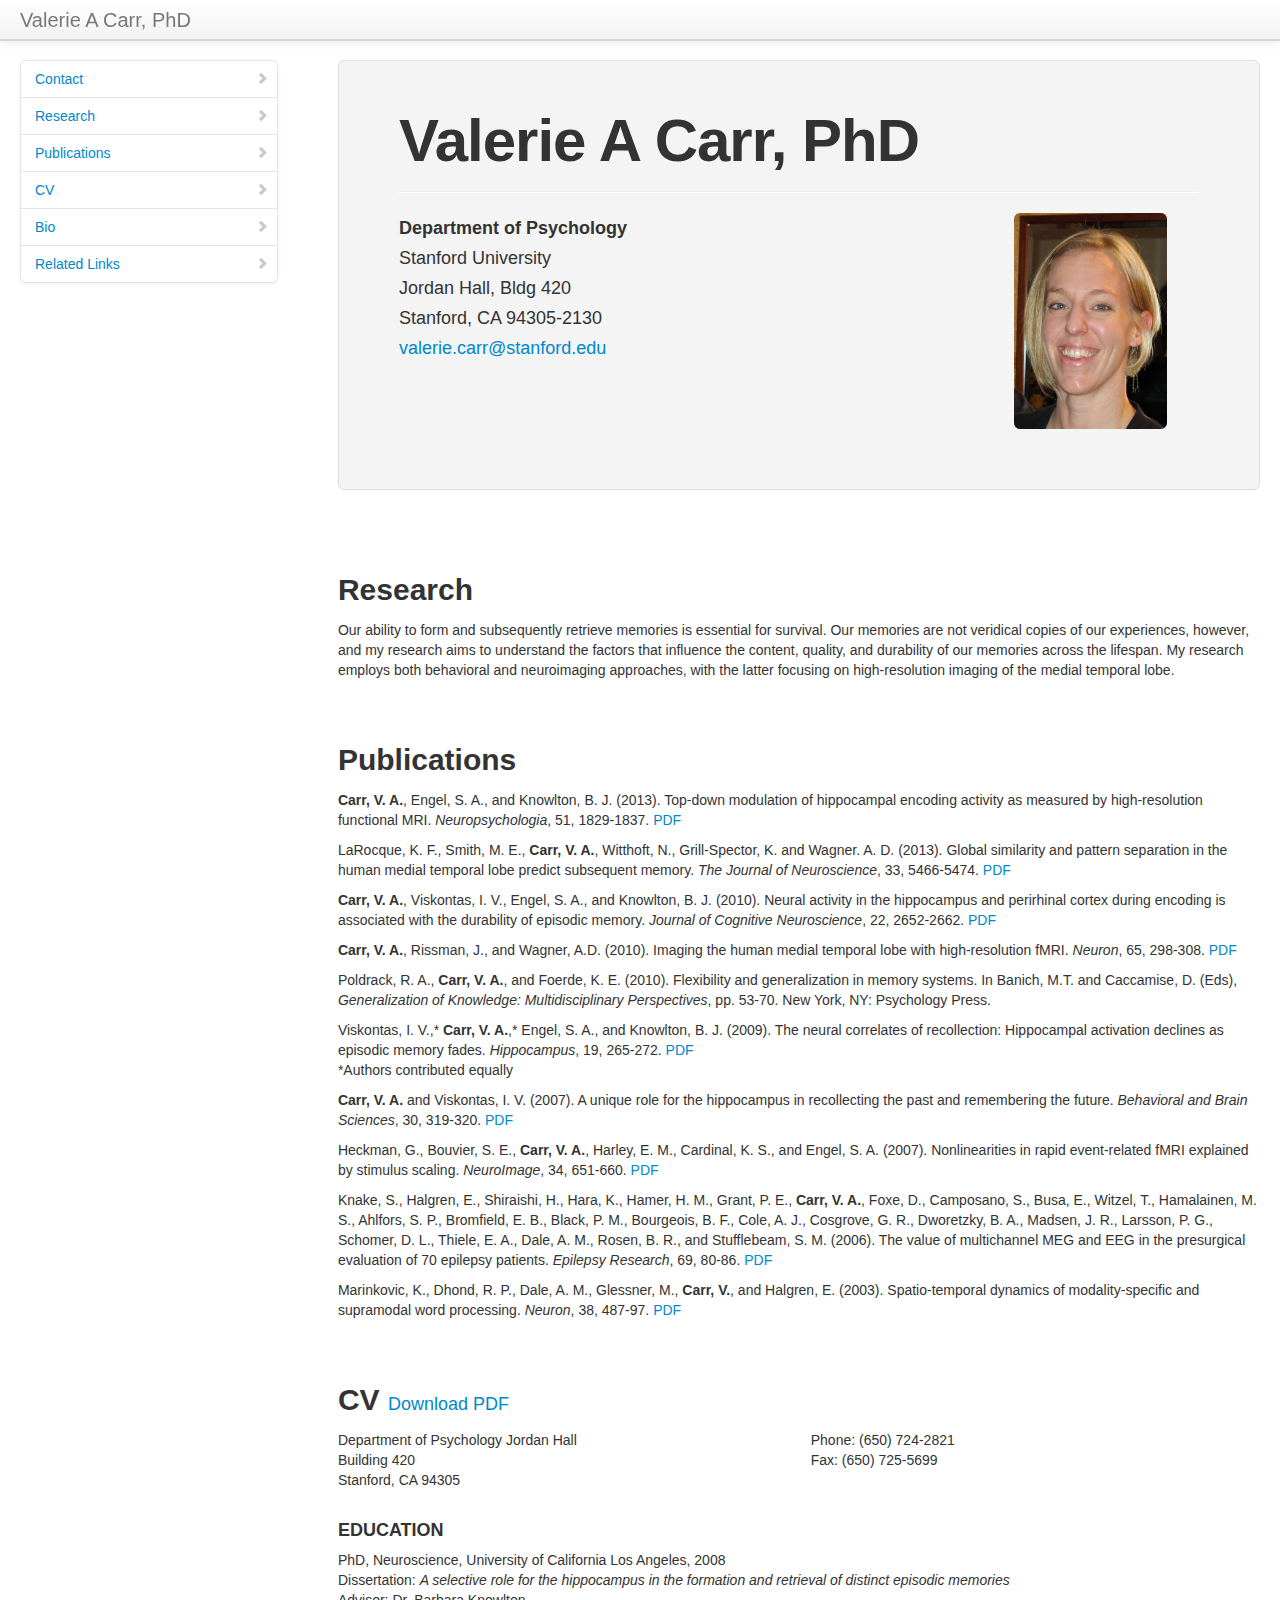
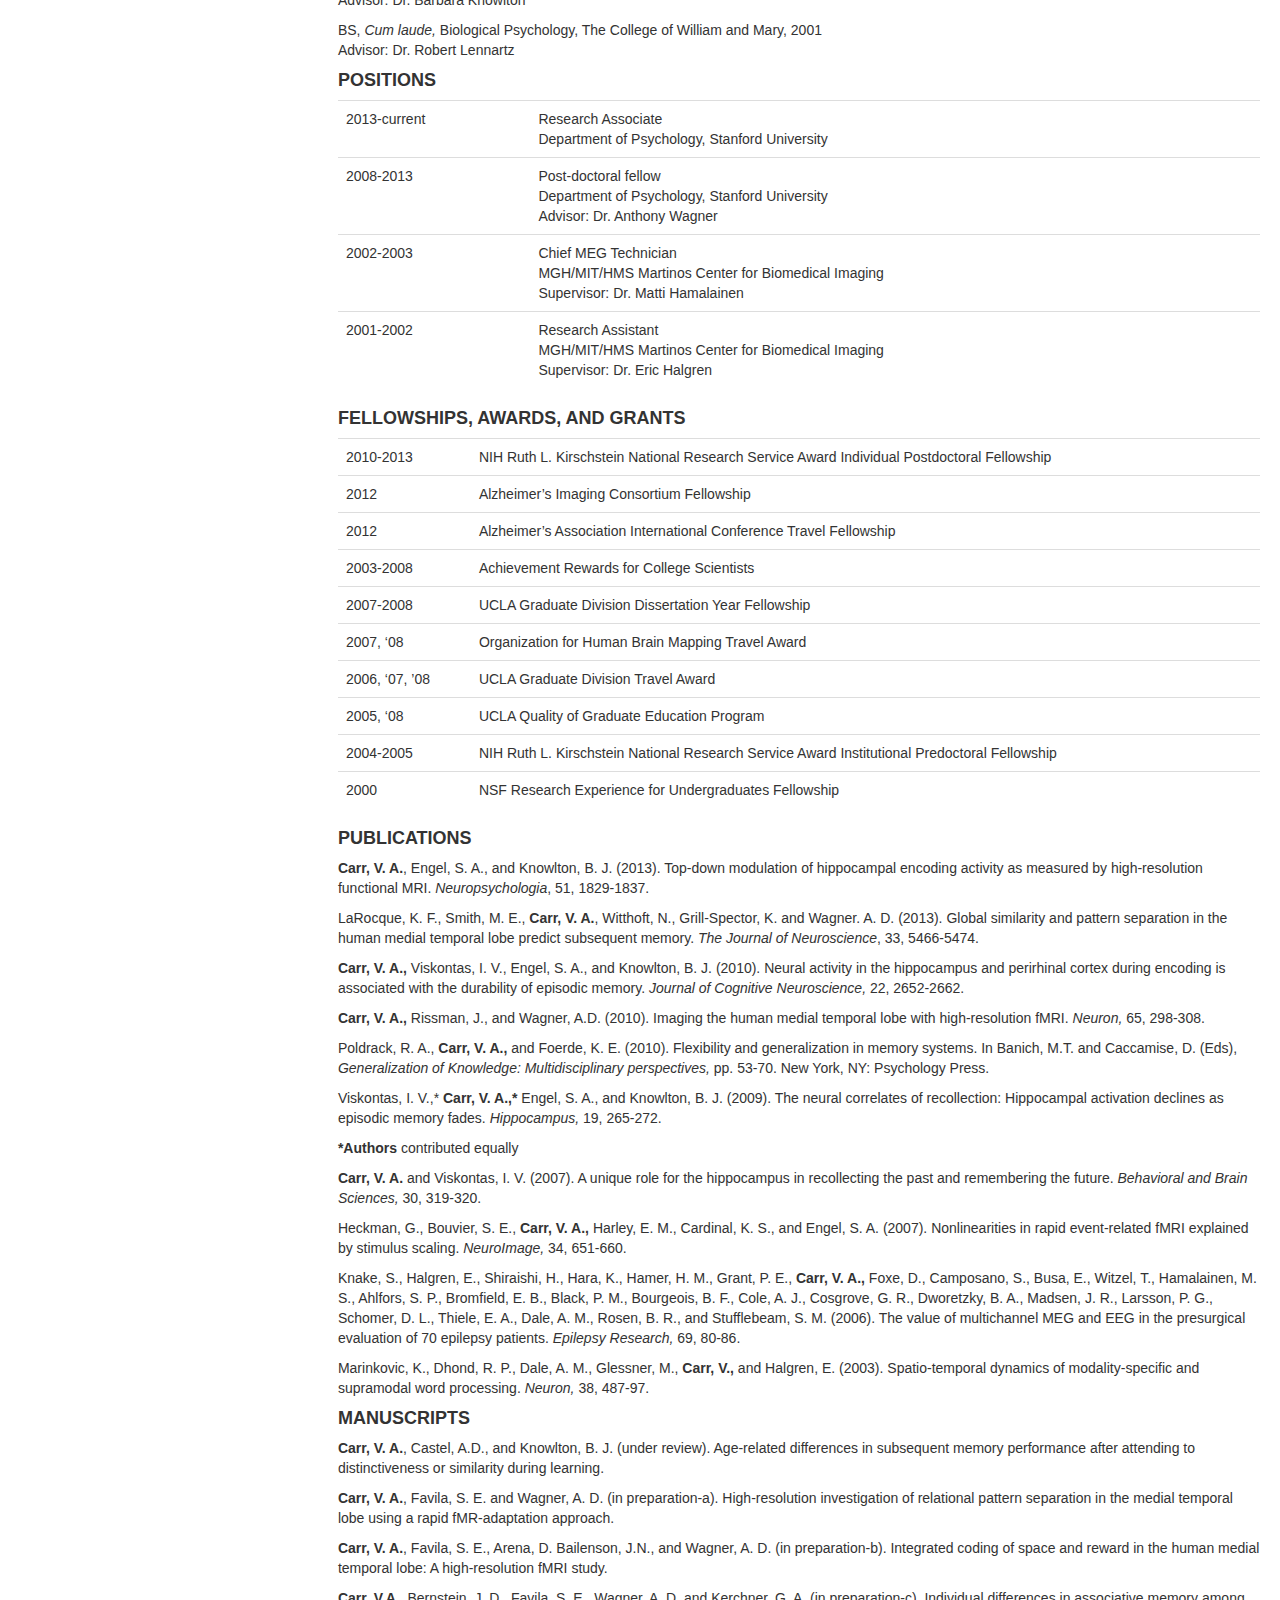
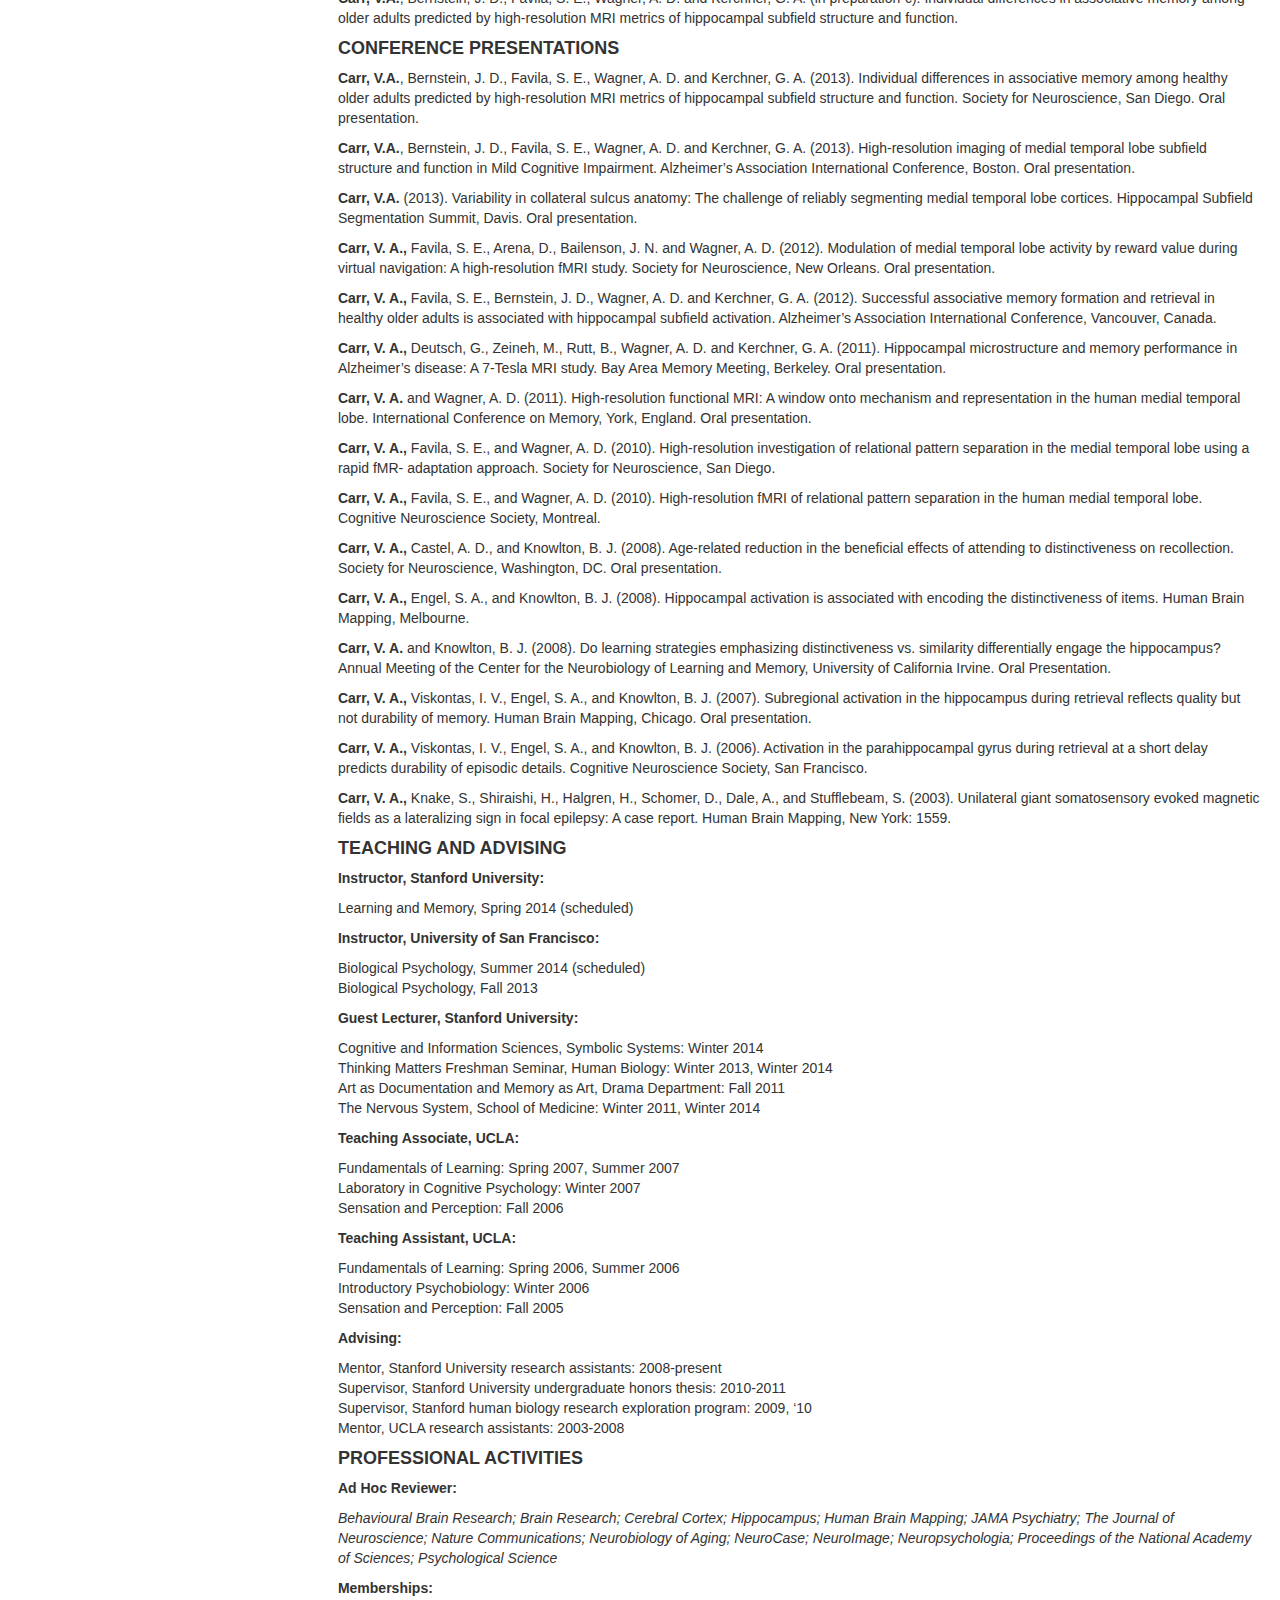
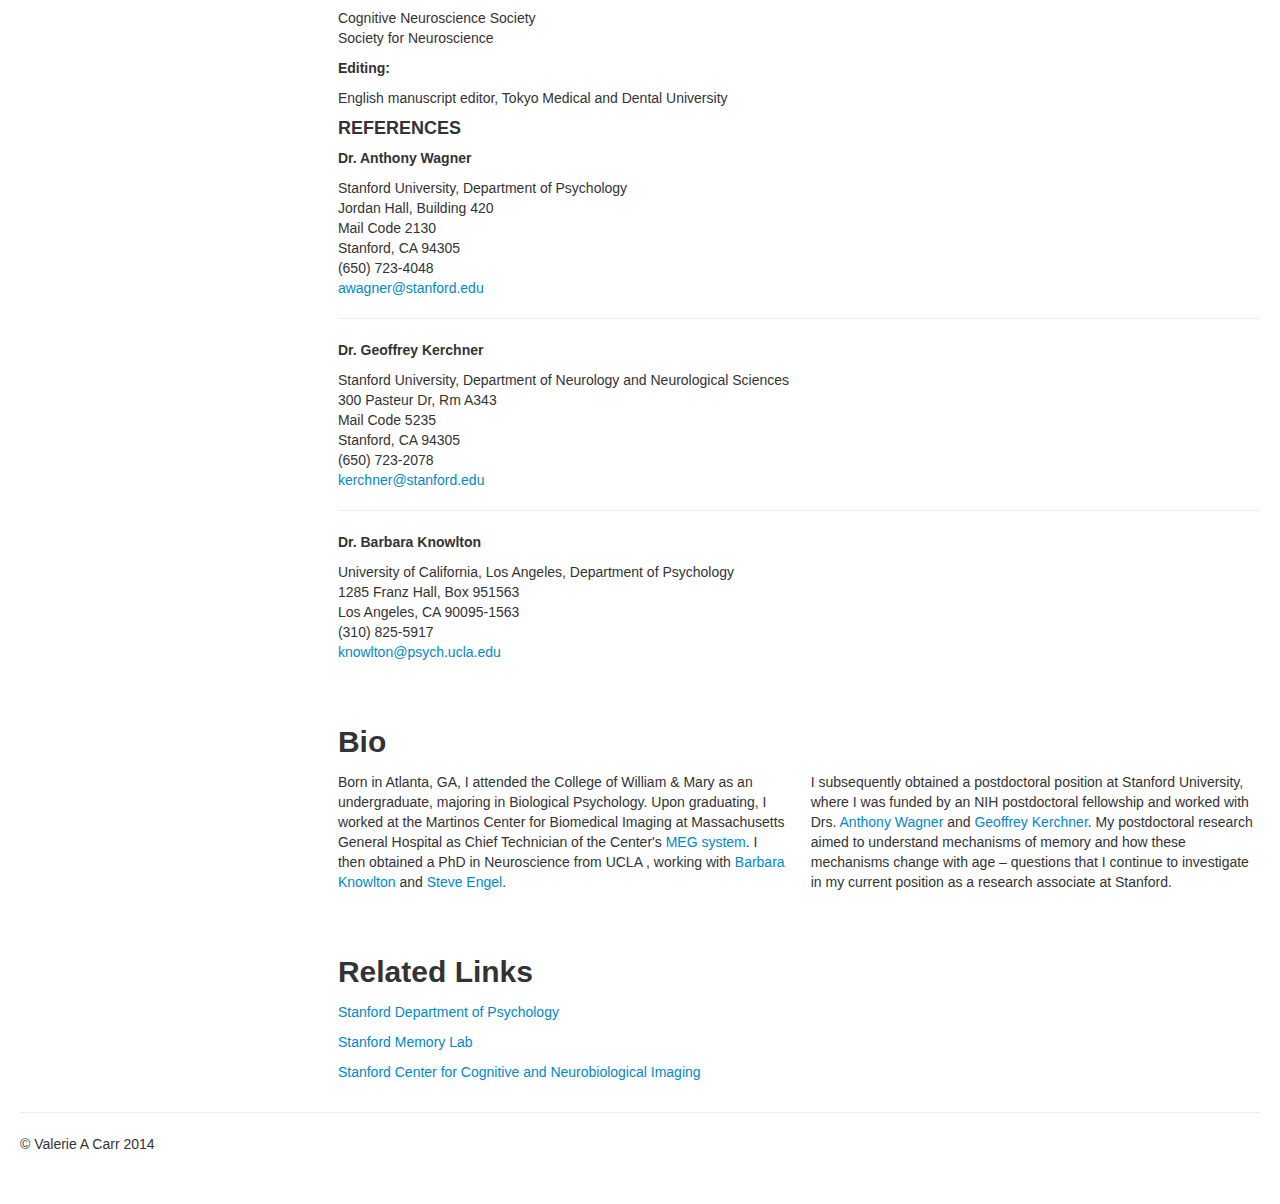
==== commit 9e4fc024: "Update README and year" ====
--- a/docs/index.html
+++ b/docs/index.html
@@ -411,7 +411,7 @@
       <hr>
 
       <footer>
-        <p>&copy; Valerie A Carr 2012</p>
+        <p>&copy; Valerie A Carr 2014</p>
       </footer>
 
     </div><!--/.container-fluid-->
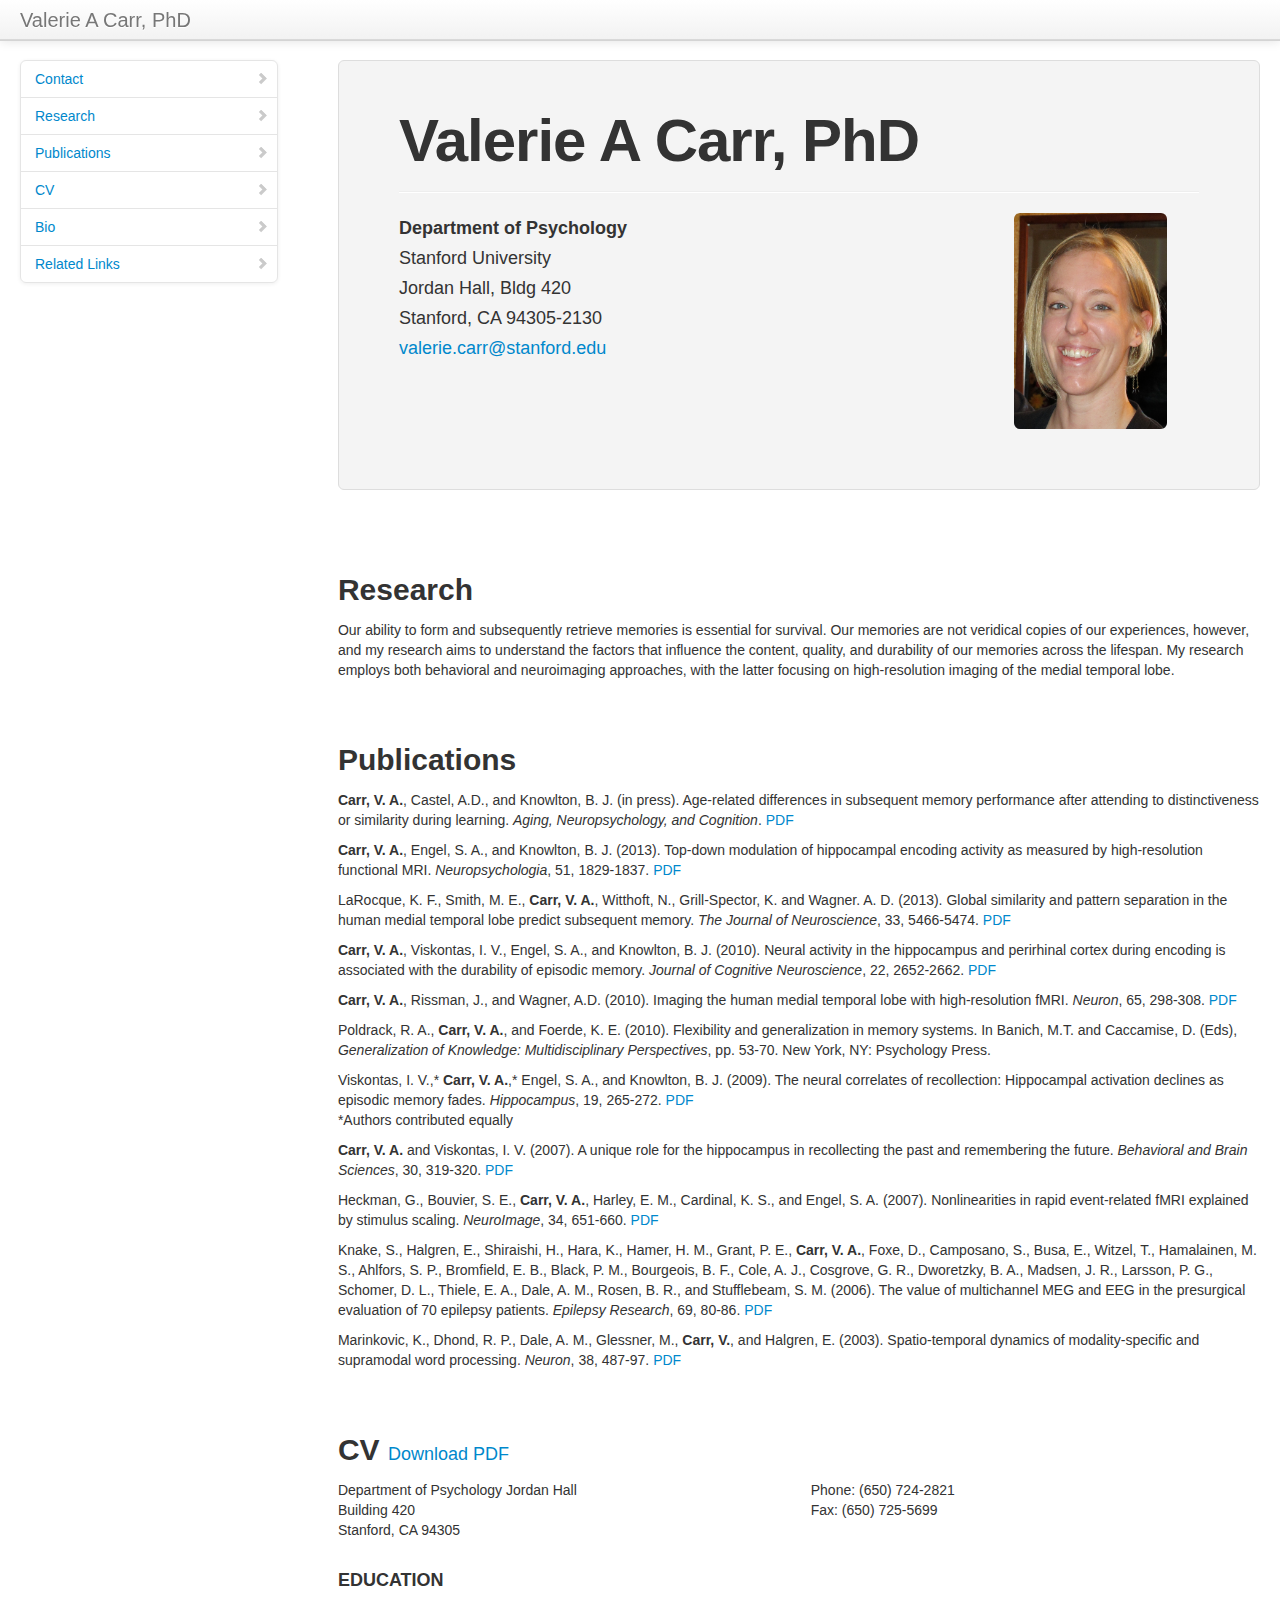
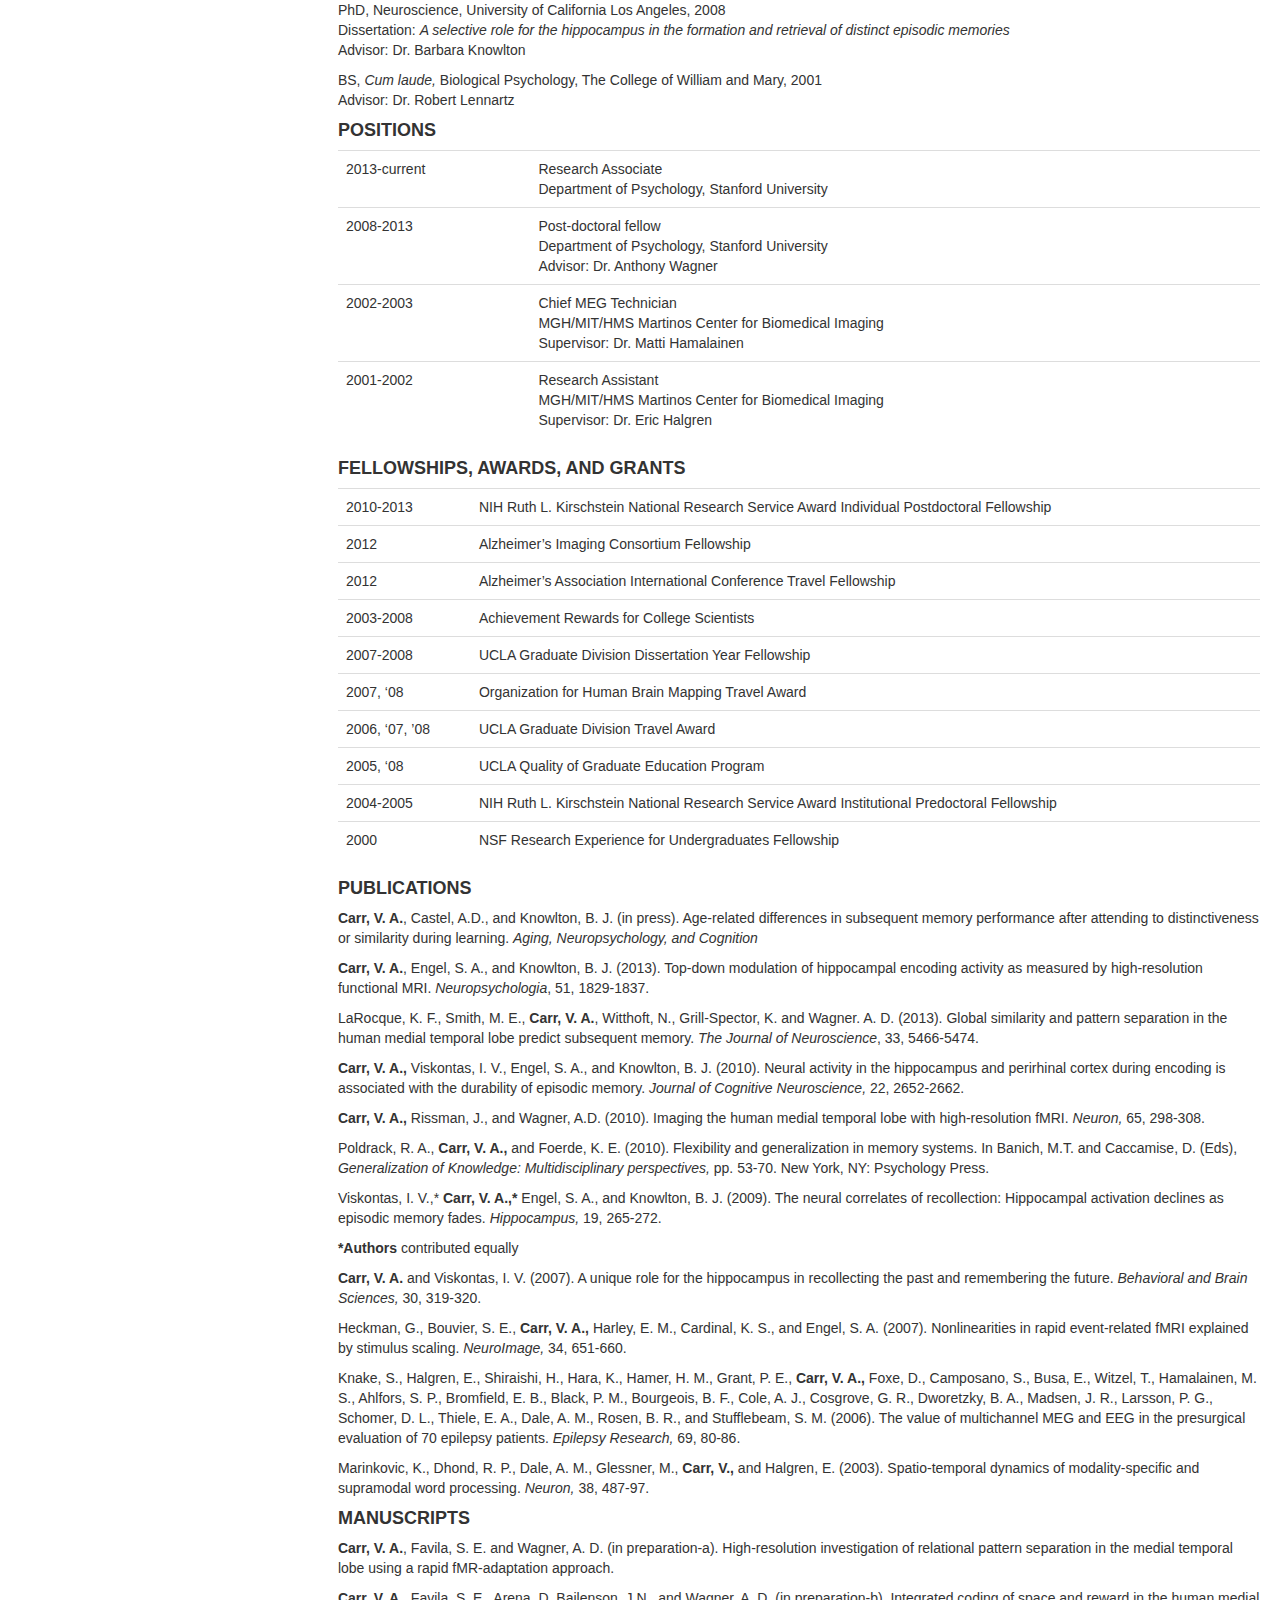
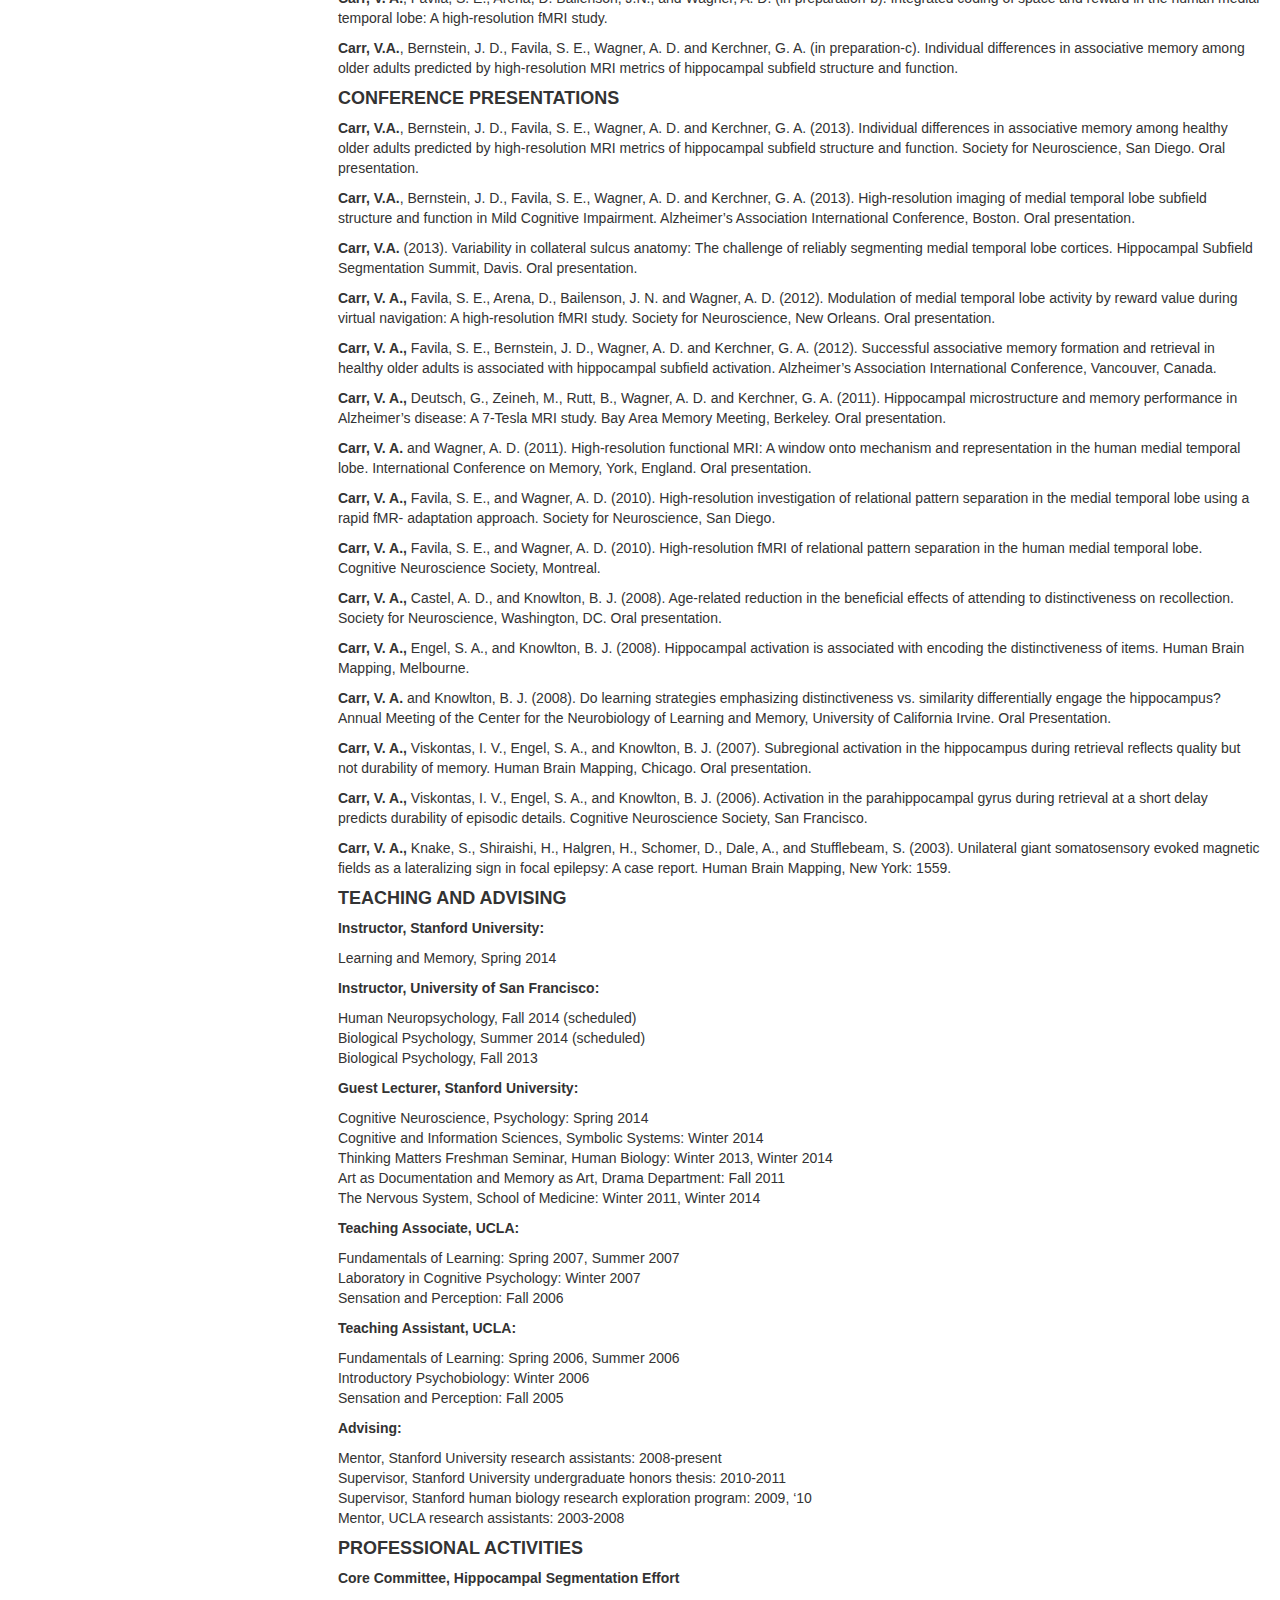
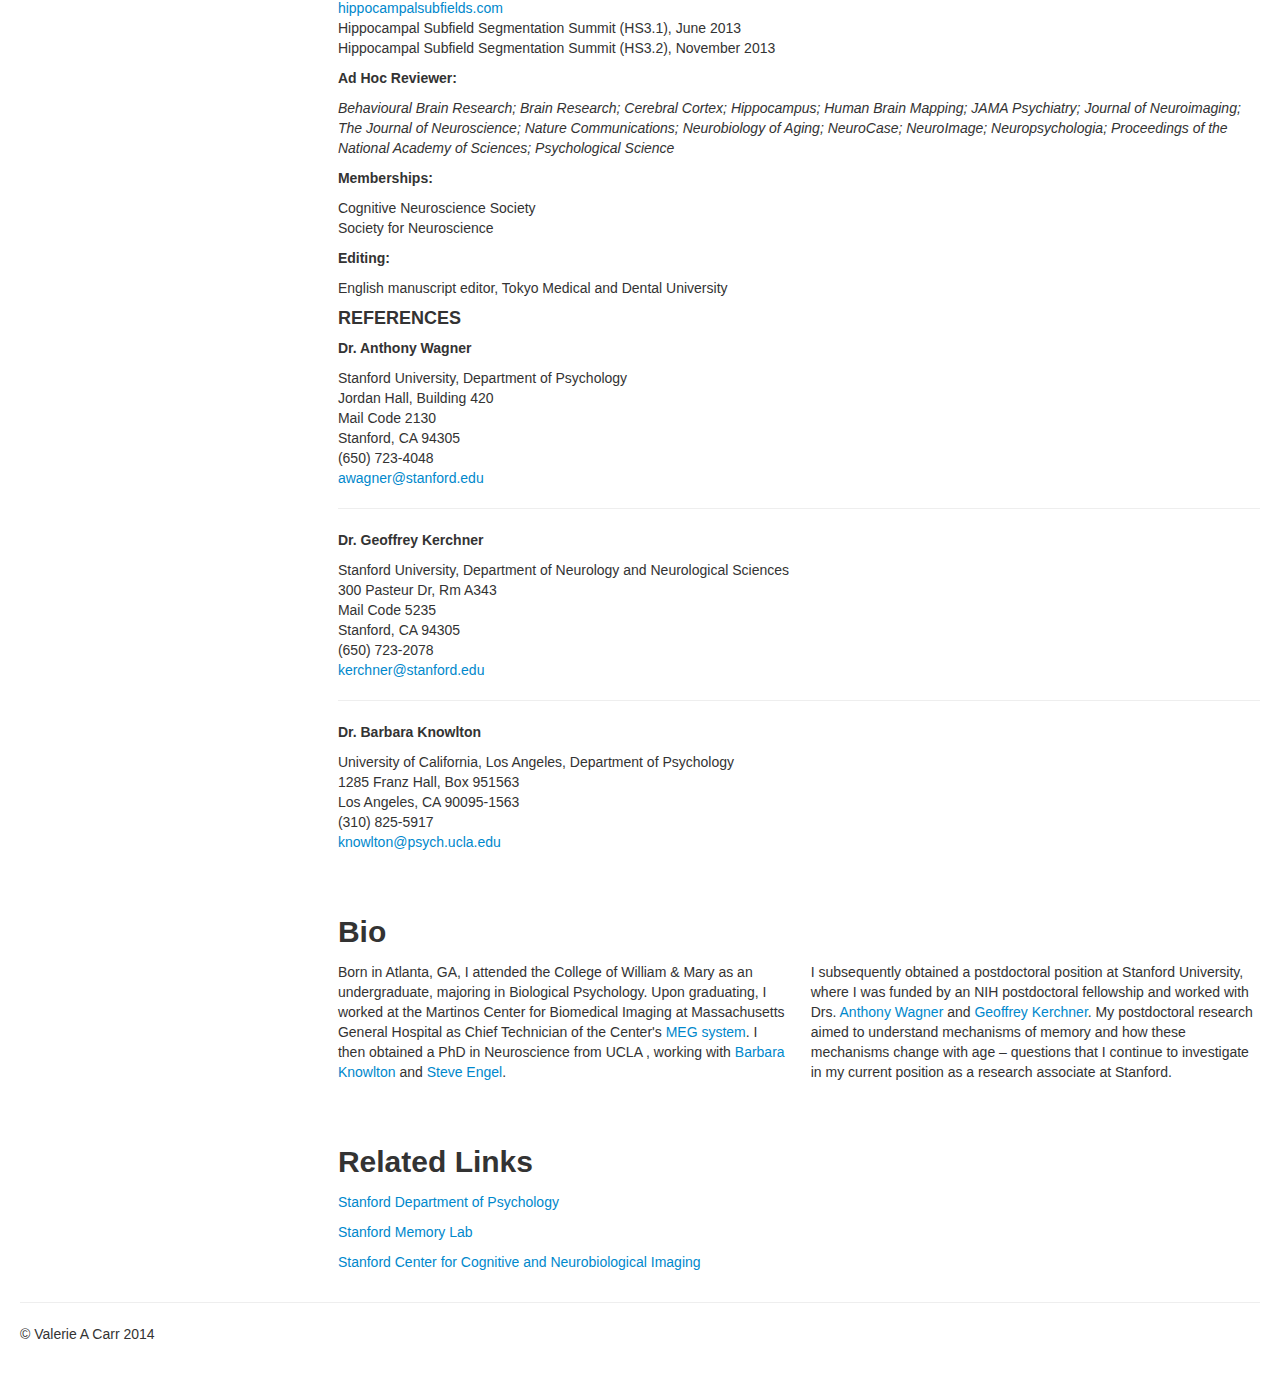
==== commit c41d2435: "Update for March 2014" ====
--- a/docs/index.html
+++ b/docs/index.html
@@ -81,6 +81,8 @@
           <div id="publications" class="row-fluid">
             <div class="span12">
               <h2>Publications</h2>
+              <p> <strong>Carr, V. A.</strong>, Castel, A.D., and Knowlton, B. J. (in press). Age-related differences in subsequent memory performance after attending to distinctiveness or similarity during learning. <em>Aging, Neuropsychology, and Cognition</em>. <a href="assets/downloads/Carr_anc14.pdf">PDF</a></p>
+
               <p><strong>Carr, V. A.</strong>, Engel, S. A., and Knowlton, B. J. (2013). Top-down modulation of hippocampal encoding activity as measured by high-resolution functional MRI. <em>Neuropsychologia</em>, 51, 1829-1837. <a href="assets/downloads/Carr_Neuropsychologia2013.pdf">PDF</a></p>
 
               <p>LaRocque, K. F., Smith, M. E., <strong>Carr, V. A.</strong>, Witthoft, N., Grill-Spector, K. and Wagner. A. D. (2013). Global similarity and pattern separation in the human medial temporal lobe predict subsequent memory. <em>The Journal of Neuroscience</em>, 33, 5466-5474. <a href="assets/downloads/Larocque_Journal_of_Neuroscience2013.pdf">PDF</a></p>
@@ -203,6 +205,9 @@
 
               <h4>PUBLICATIONS</h4>
               <p>
+                <strong>Carr, V. A.</strong>, Castel, A.D., and Knowlton, B. J. (in press). Age-related differences in subsequent memory performance after attending to distinctiveness or similarity during learning. <em>Aging, Neuropsychology, and Cognition</em>
+              </p>
+              <p>
                 <strong>Carr, V. A.</strong>, Engel, S. A., and Knowlton, B. J. (2013). Top-down modulation of hippocampal encoding activity as measured by high-resolution functional MRI. <em>Neuropsychologia</em>, 51, 1829-1837.
               </p>
               <p>
@@ -238,9 +243,6 @@
 
               <h4>MANUSCRIPTS</h4>
               <p>
-                <strong>Carr, V. A.</strong>, Castel, A.D., and Knowlton, B. J. (under review). Age-related differences in subsequent memory performance after attending to distinctiveness or similarity during learning.
-              </p>
-              <p>
                 <strong>Carr, V. A.</strong>, Favila, S. E. and Wagner, A. D. (in preparation-a). High-resolution investigation of relational pattern separation in the medial temporal lobe using a rapid fMR-adaptation approach.
               </p>
               <p>
@@ -302,12 +304,14 @@
                 <strong>Instructor, Stanford University:</strong>
               </p>
               <p>
-                Learning and Memory, Spring 2014 (scheduled)
+                Learning and Memory, Spring 2014
               </p>
               <p>
                 <strong>Instructor, University of San Francisco:</strong>
               </p>
               <p>
+                Human Neuropsychology, Fall 2014 (scheduled)
+                <br>
                 Biological Psychology, Summer 2014 (scheduled)
                 <br>
                 Biological Psychology, Fall 2013
@@ -316,6 +320,8 @@
                 <strong>Guest Lecturer, Stanford University:</strong>
               </p>
               <p>
+                Cognitive Neuroscience, Psychology: Spring 2014
+                <br>
                 Cognitive and Information Sciences, Symbolic Systems: Winter 2014
                 <br>
                 Thinking Matters Freshman Seminar, Human Biology: Winter 2013, Winter 2014
@@ -344,12 +350,20 @@
               </p>
 
               <h4>PROFESSIONAL ACTIVITIES</h4>
+              <p>
+                <strong>Core Committee, Hippocampal Segmentation Effort +</strong>
+              </p>
+              <p>
+                <a href="http://www.hippocampalsubfields.com/">hippocampalsubfields.com</a><br>
+                Hippocampal Subfield Segmentation Summit (HS3.1), June 2013<br>Hippocampal Subfield Segmentation Summit (HS3.2), November 2013
+              </p>
               <p>
                 <strong>Ad Hoc Reviewer:  </strong>
               </p>
               <p>
-                <em>Behavioural Brain Research; Brain Research; Cerebral Cortex; Hippocampus; Human Brain Mapping; JAMA Psychiatry; The Journal of Neuroscience; Nature Communications; Neurobiology of Aging; NeuroCase; NeuroImage; Neuropsychologia; Proceedings of the National Academy of Sciences; Psychological Science</em>
+                <em>Behavioural Brain Research; Brain Research; Cerebral Cortex; Hippocampus; Human Brain Mapping; JAMA Psychiatry; Journal of Neuroimaging; The Journal of Neuroscience; Nature Communications; Neurobiology of Aging; NeuroCase; NeuroImage; Neuropsychologia; Proceedings of the National Academy of Sciences; Psychological Science</em>
               </p>
               <p>
                 <strong>Memberships:</strong>
